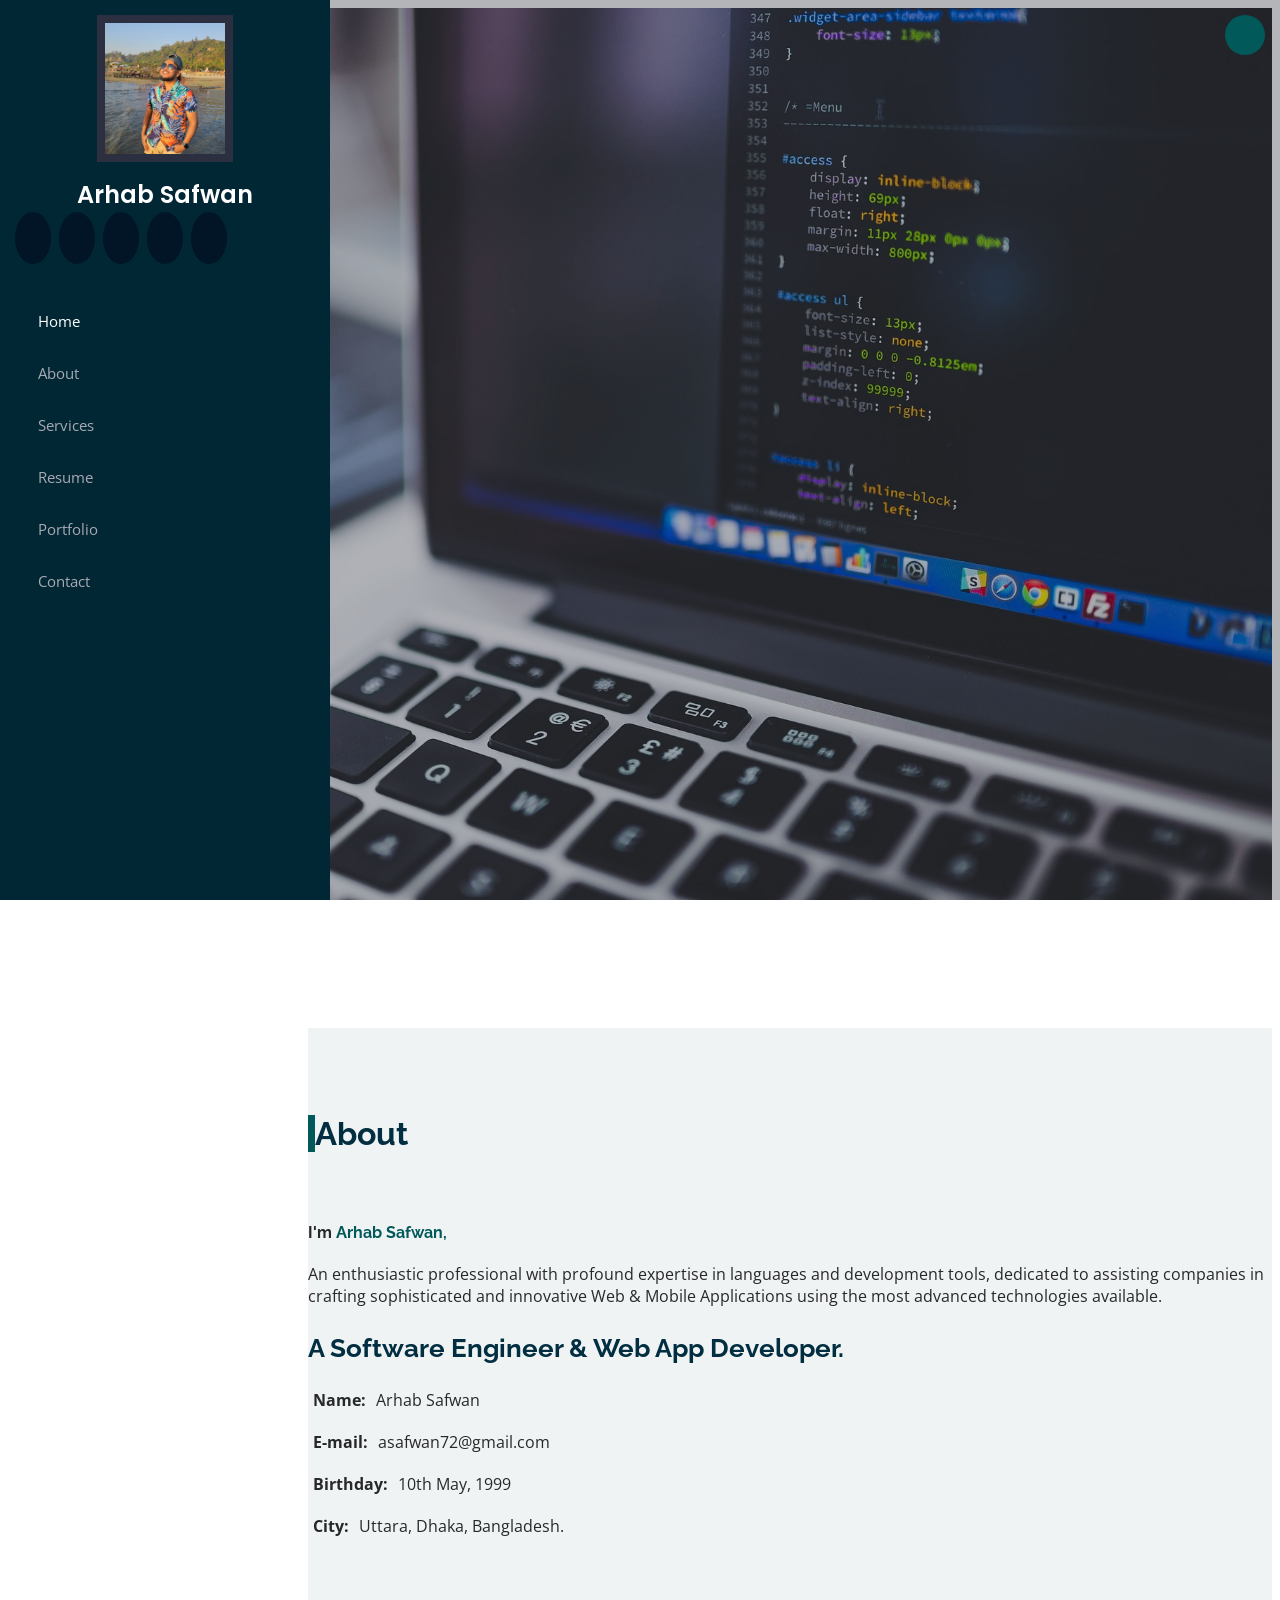
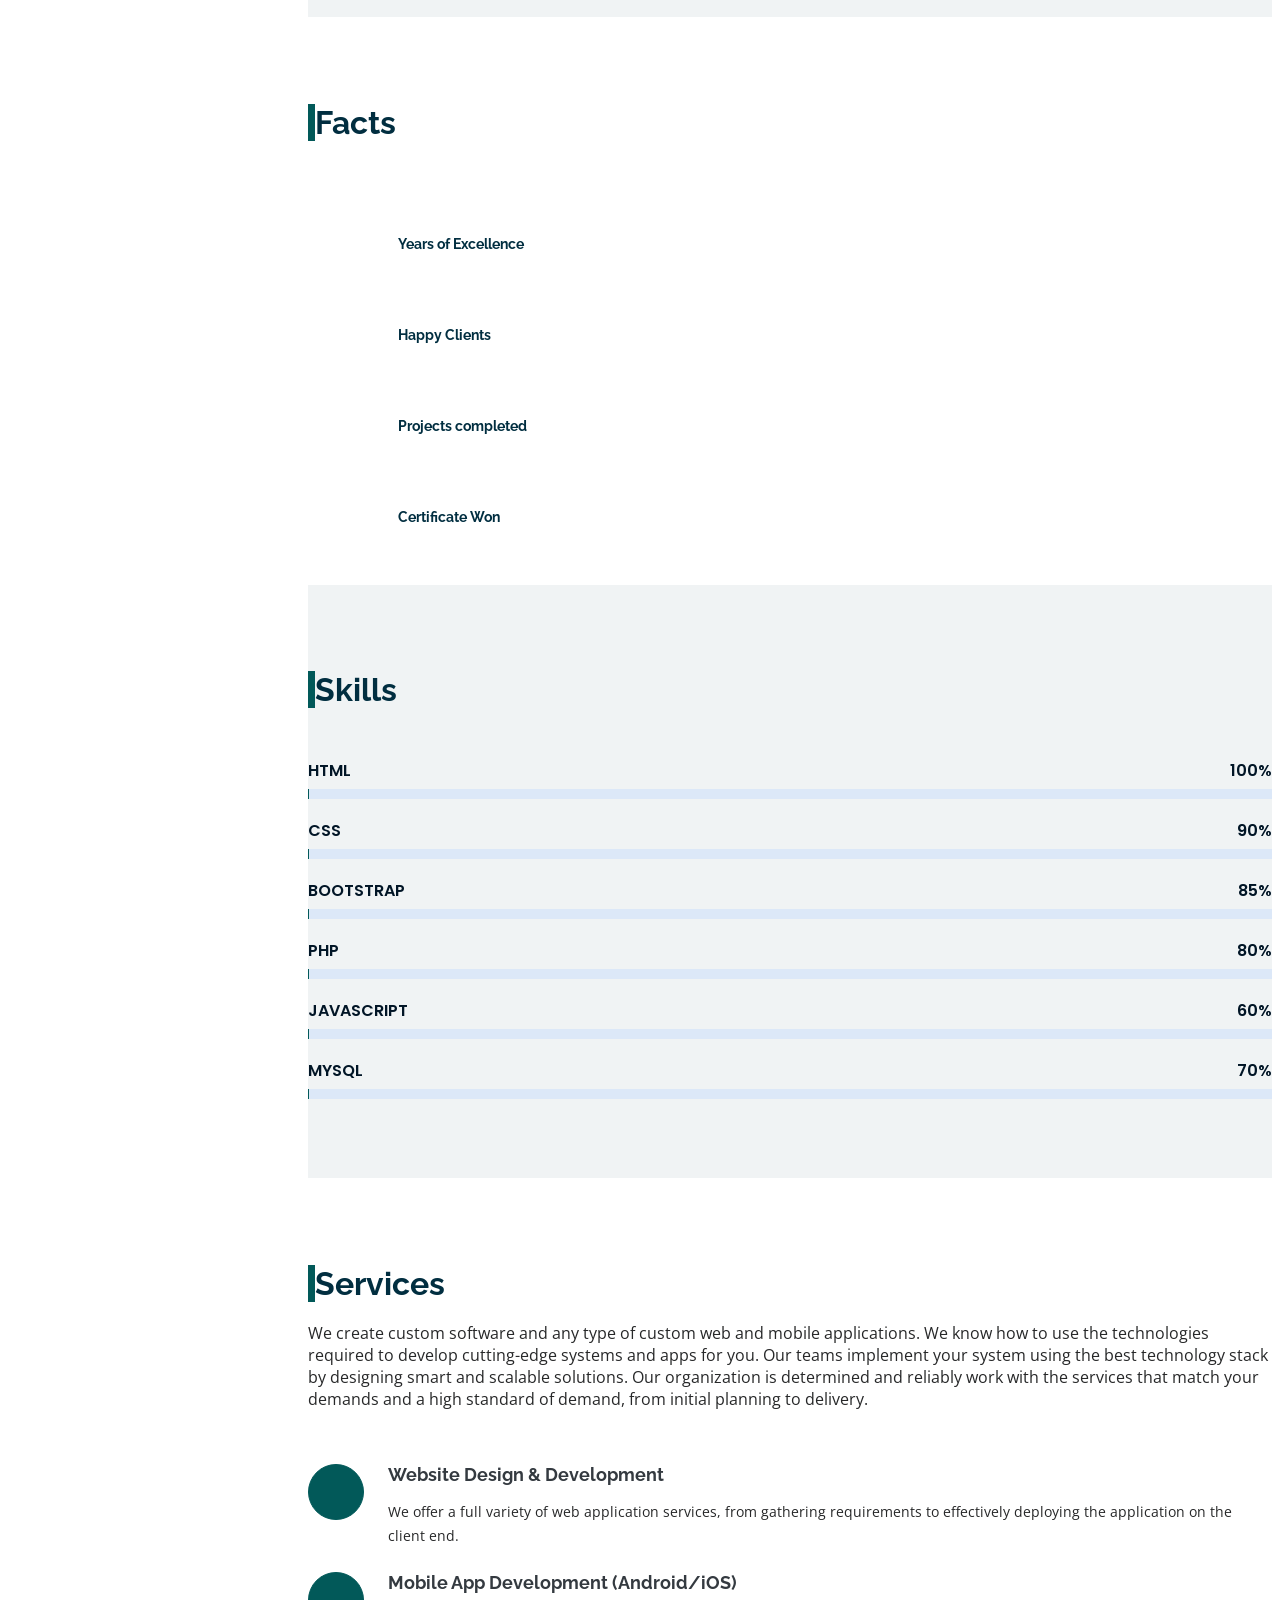
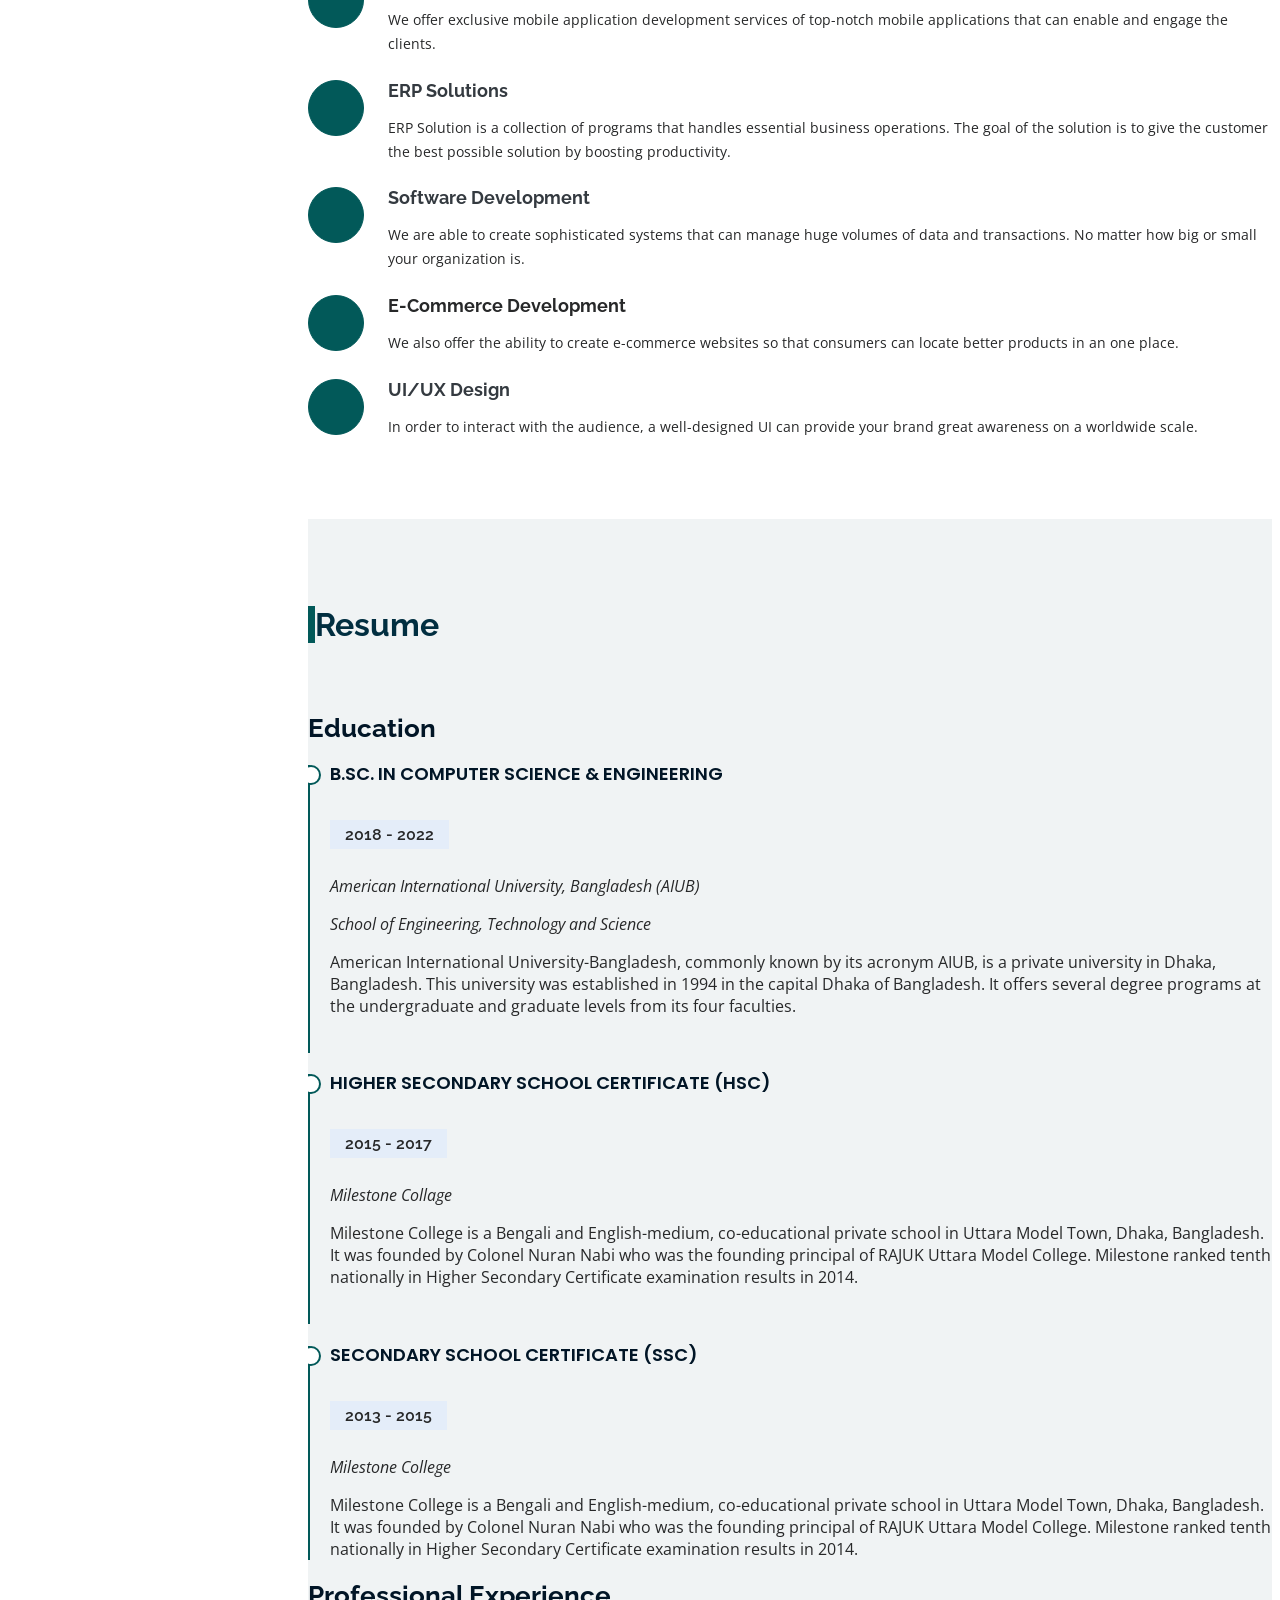
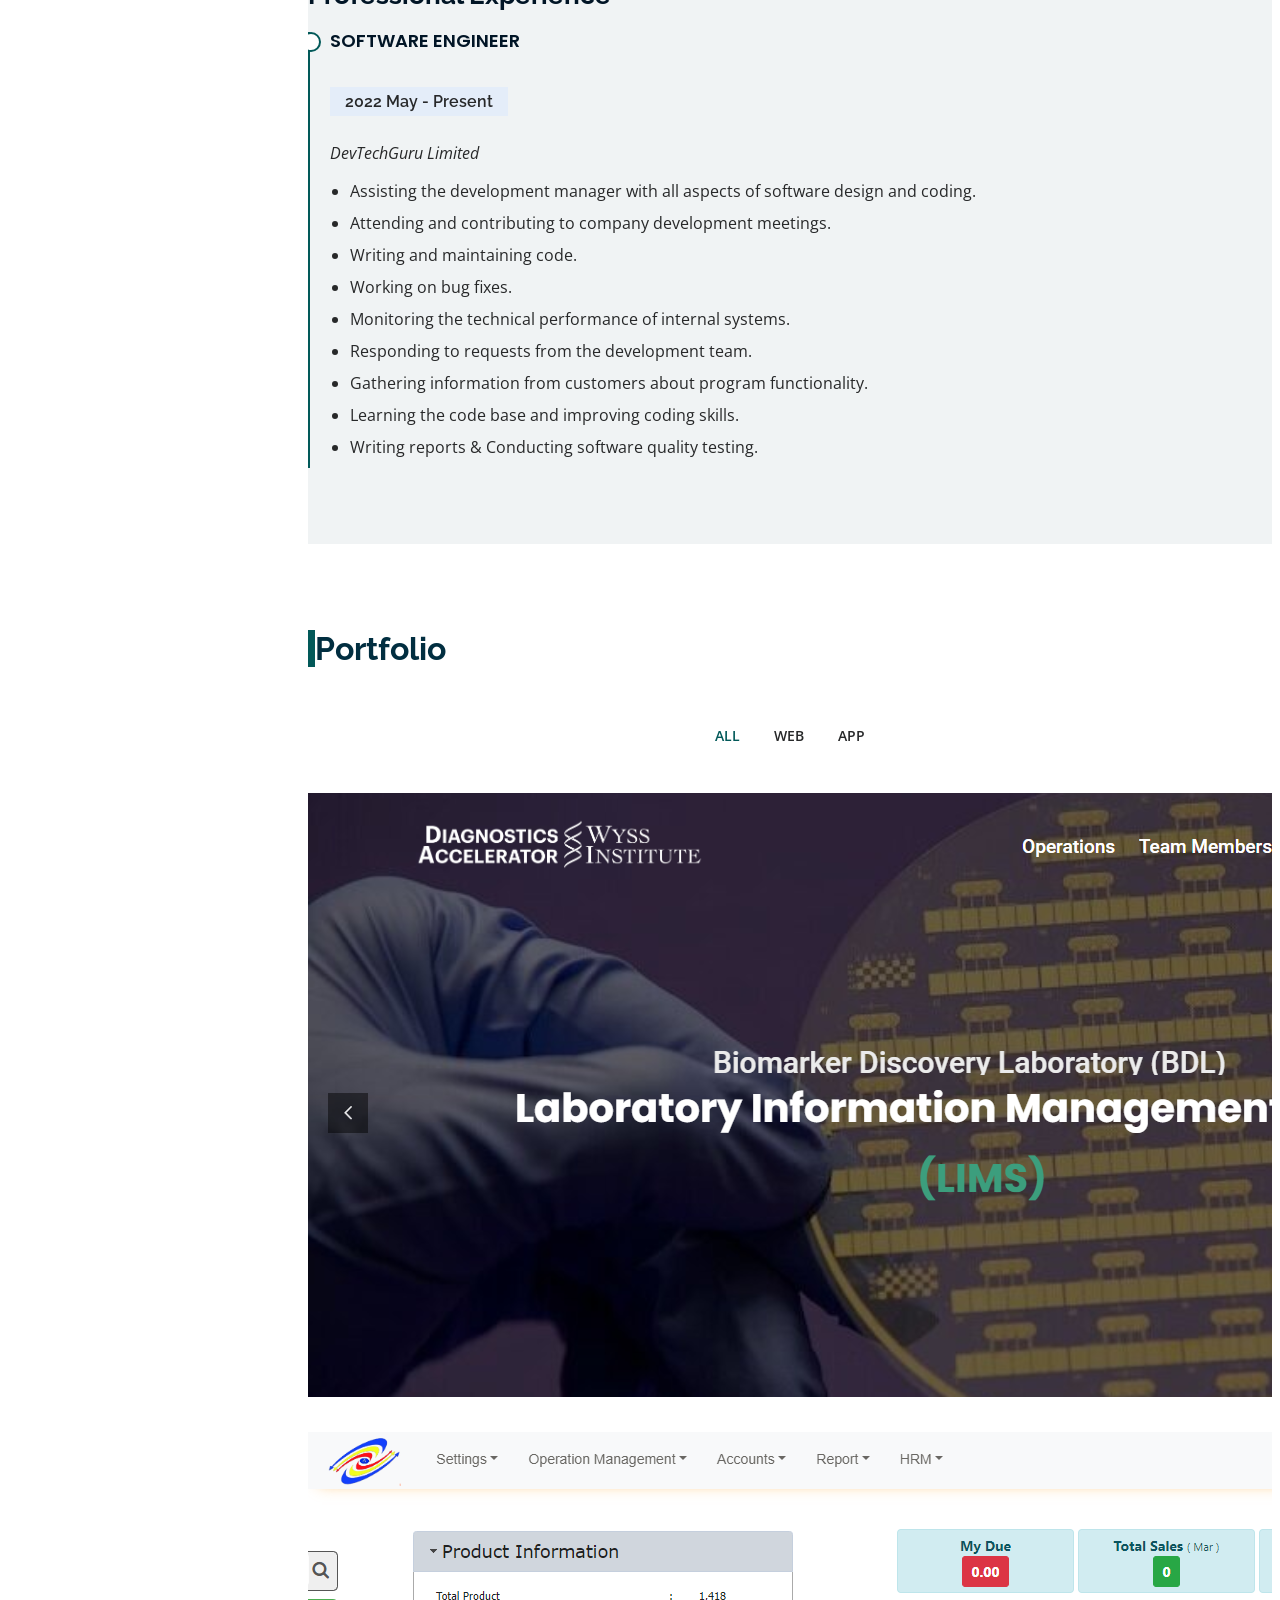
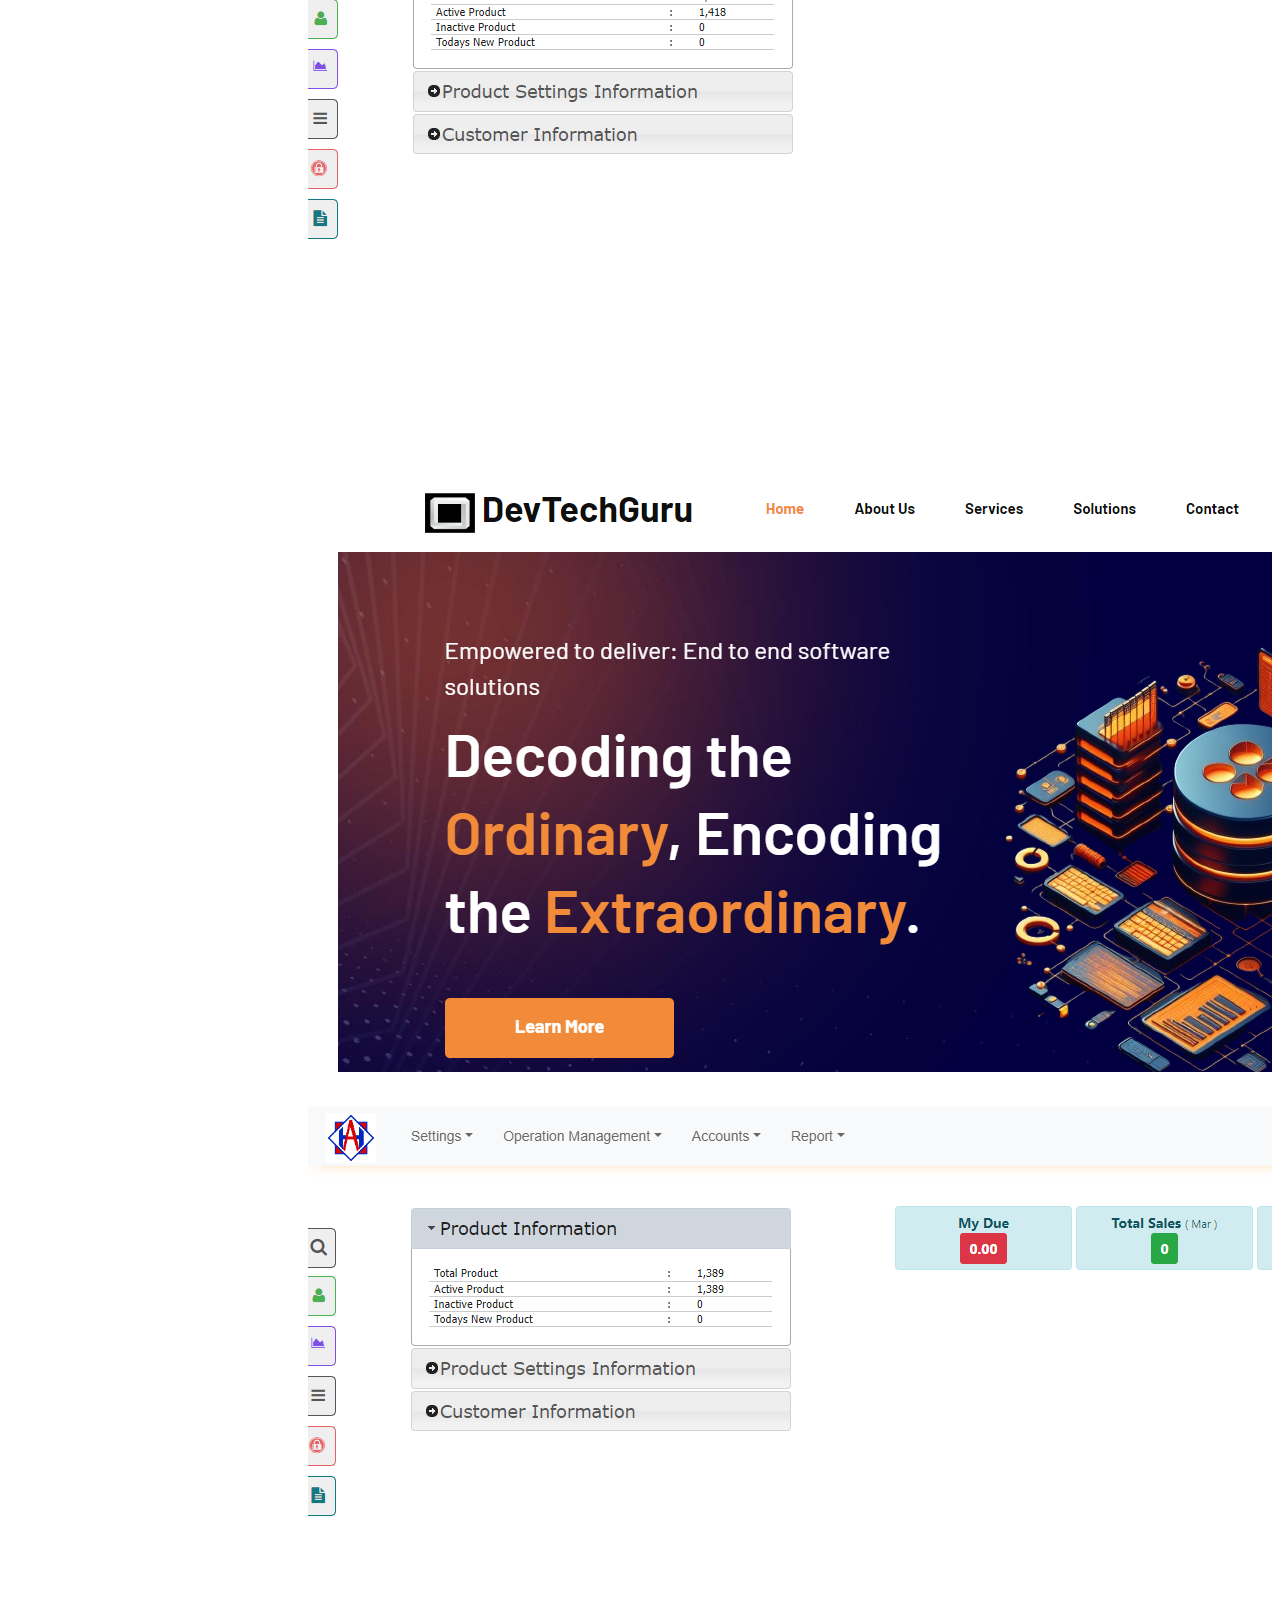
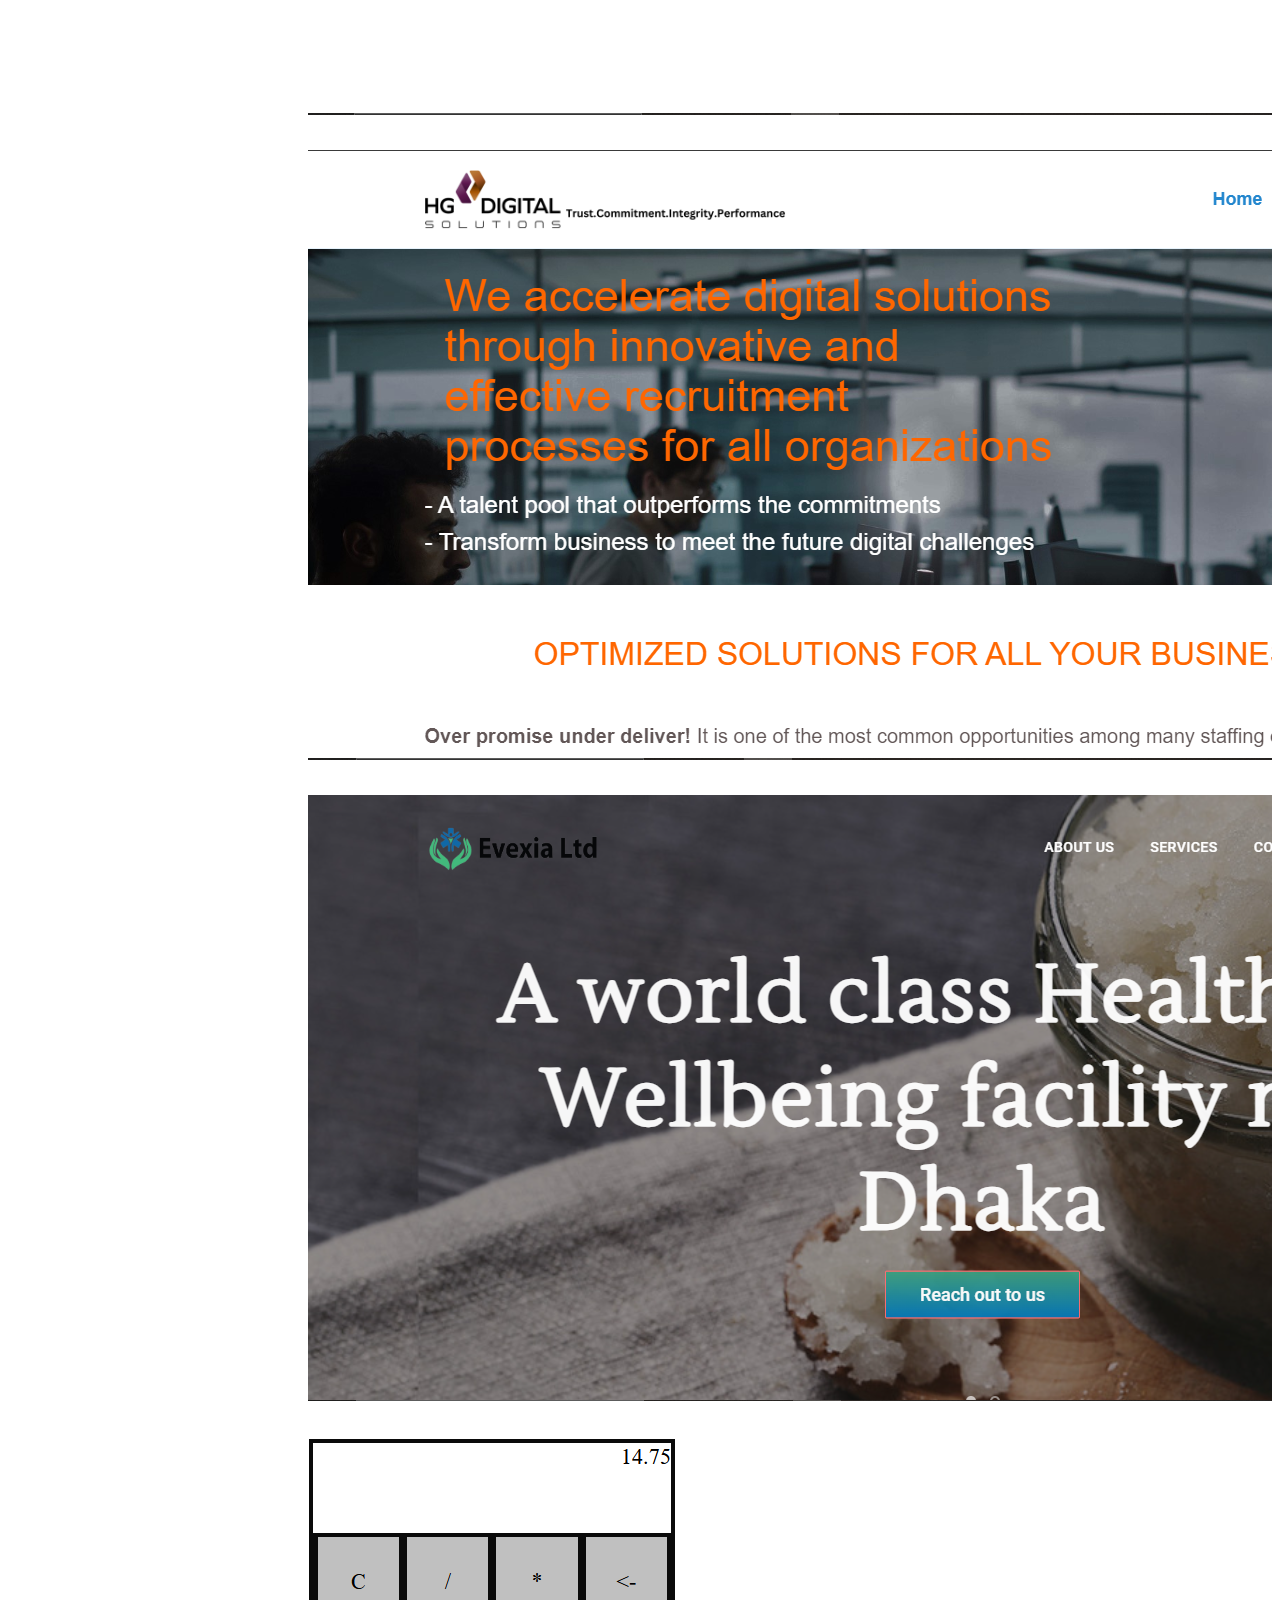
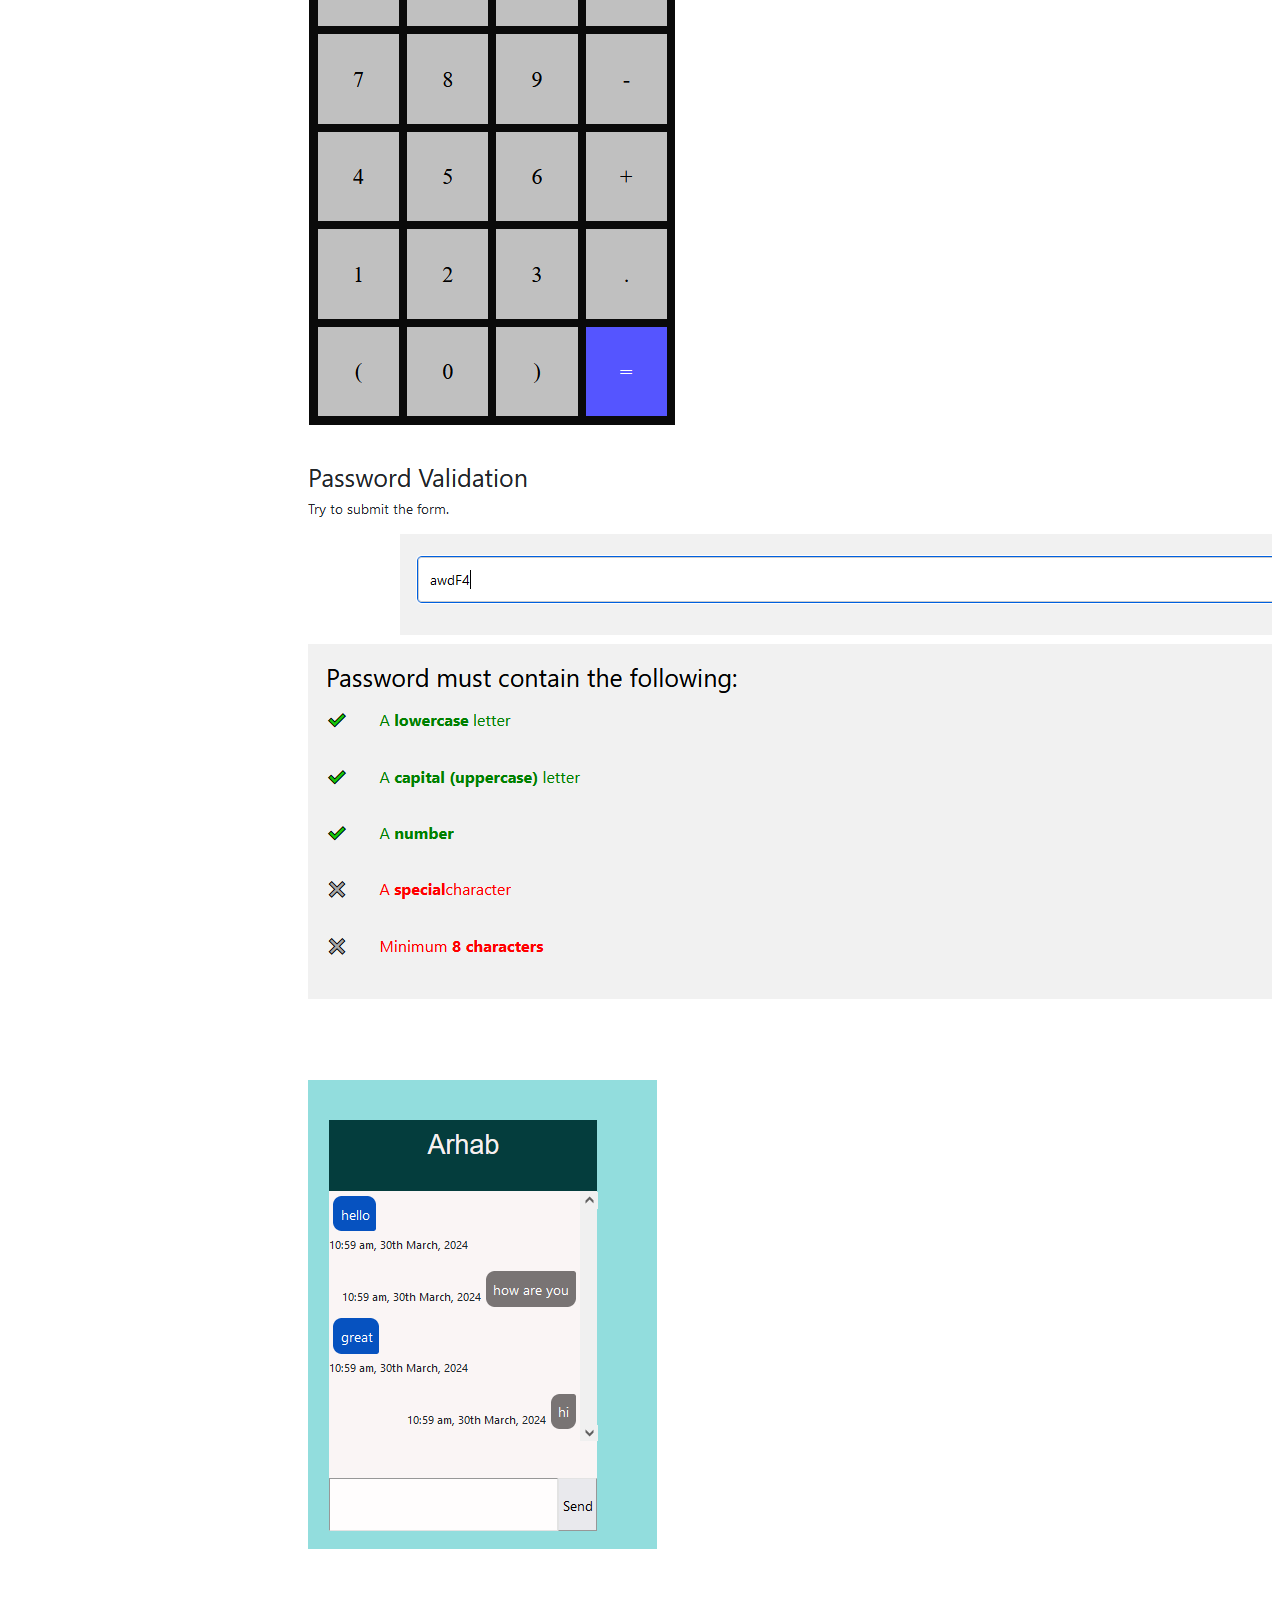
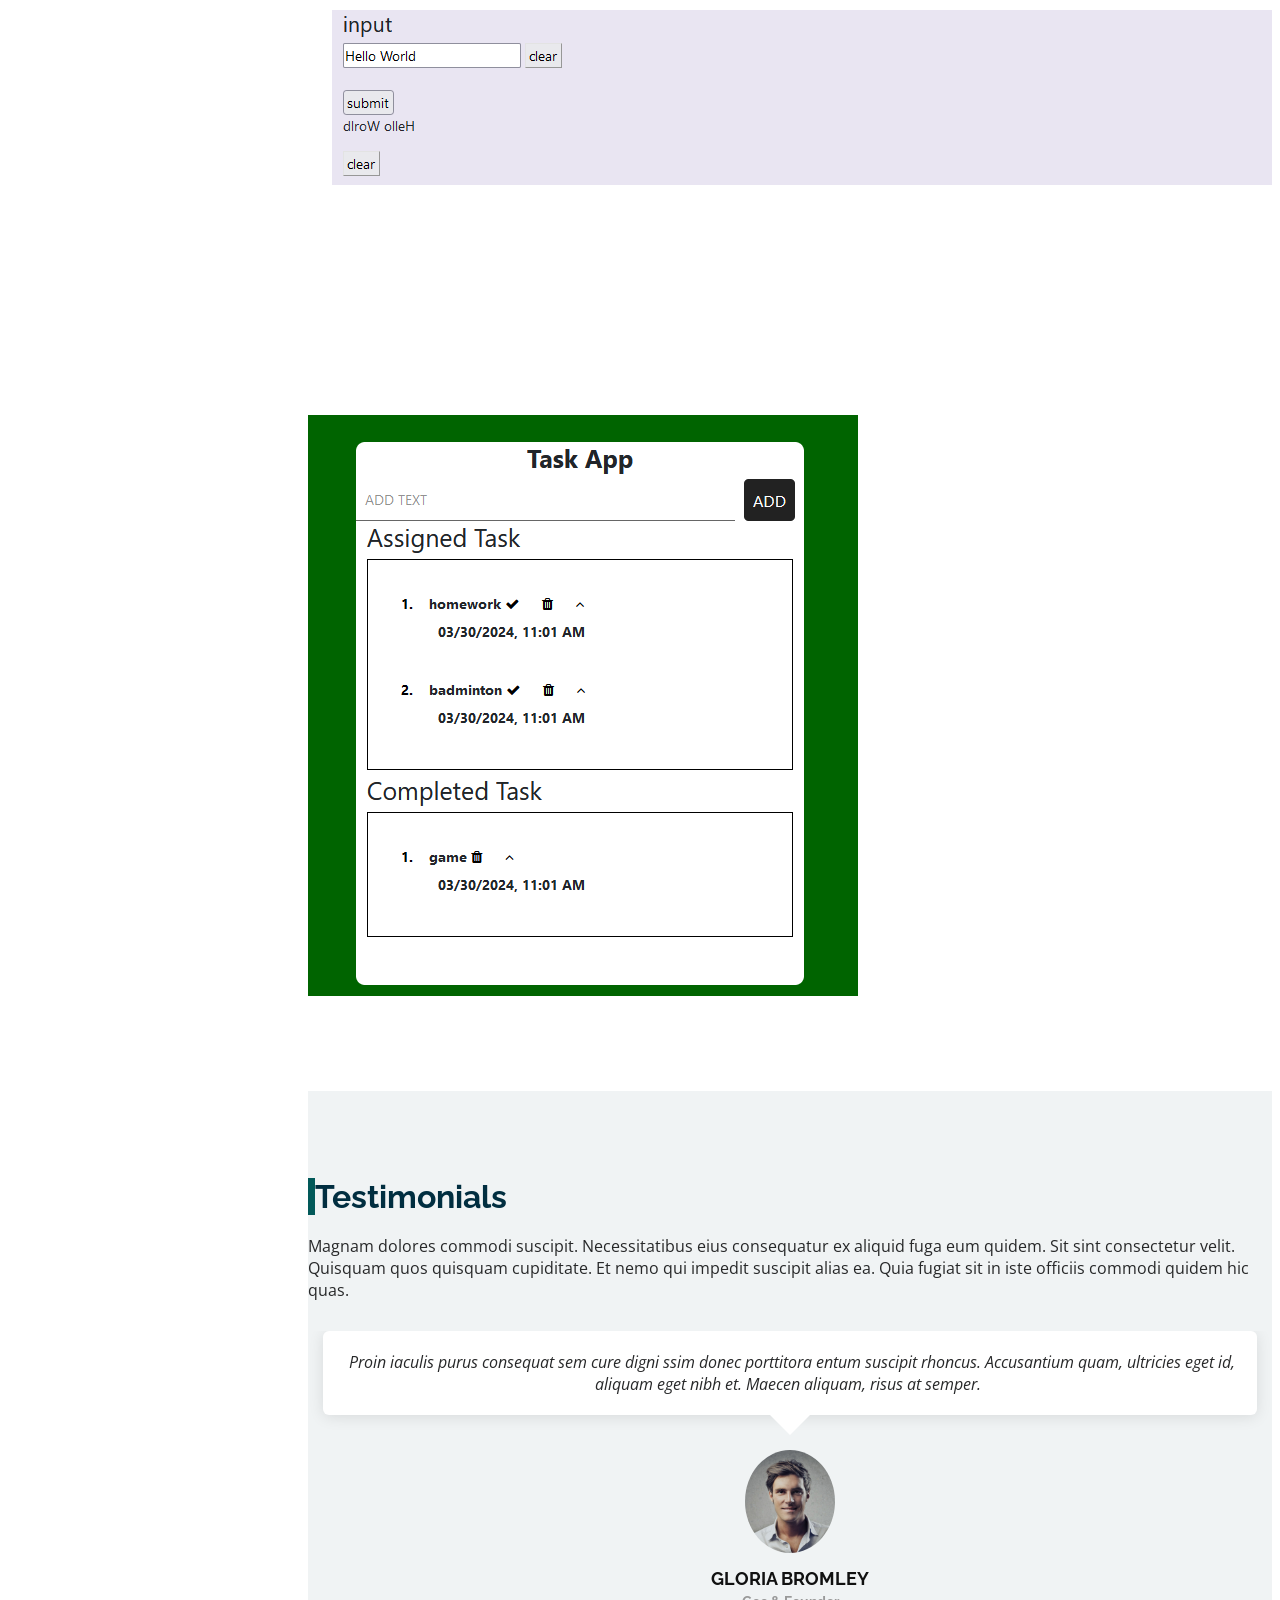
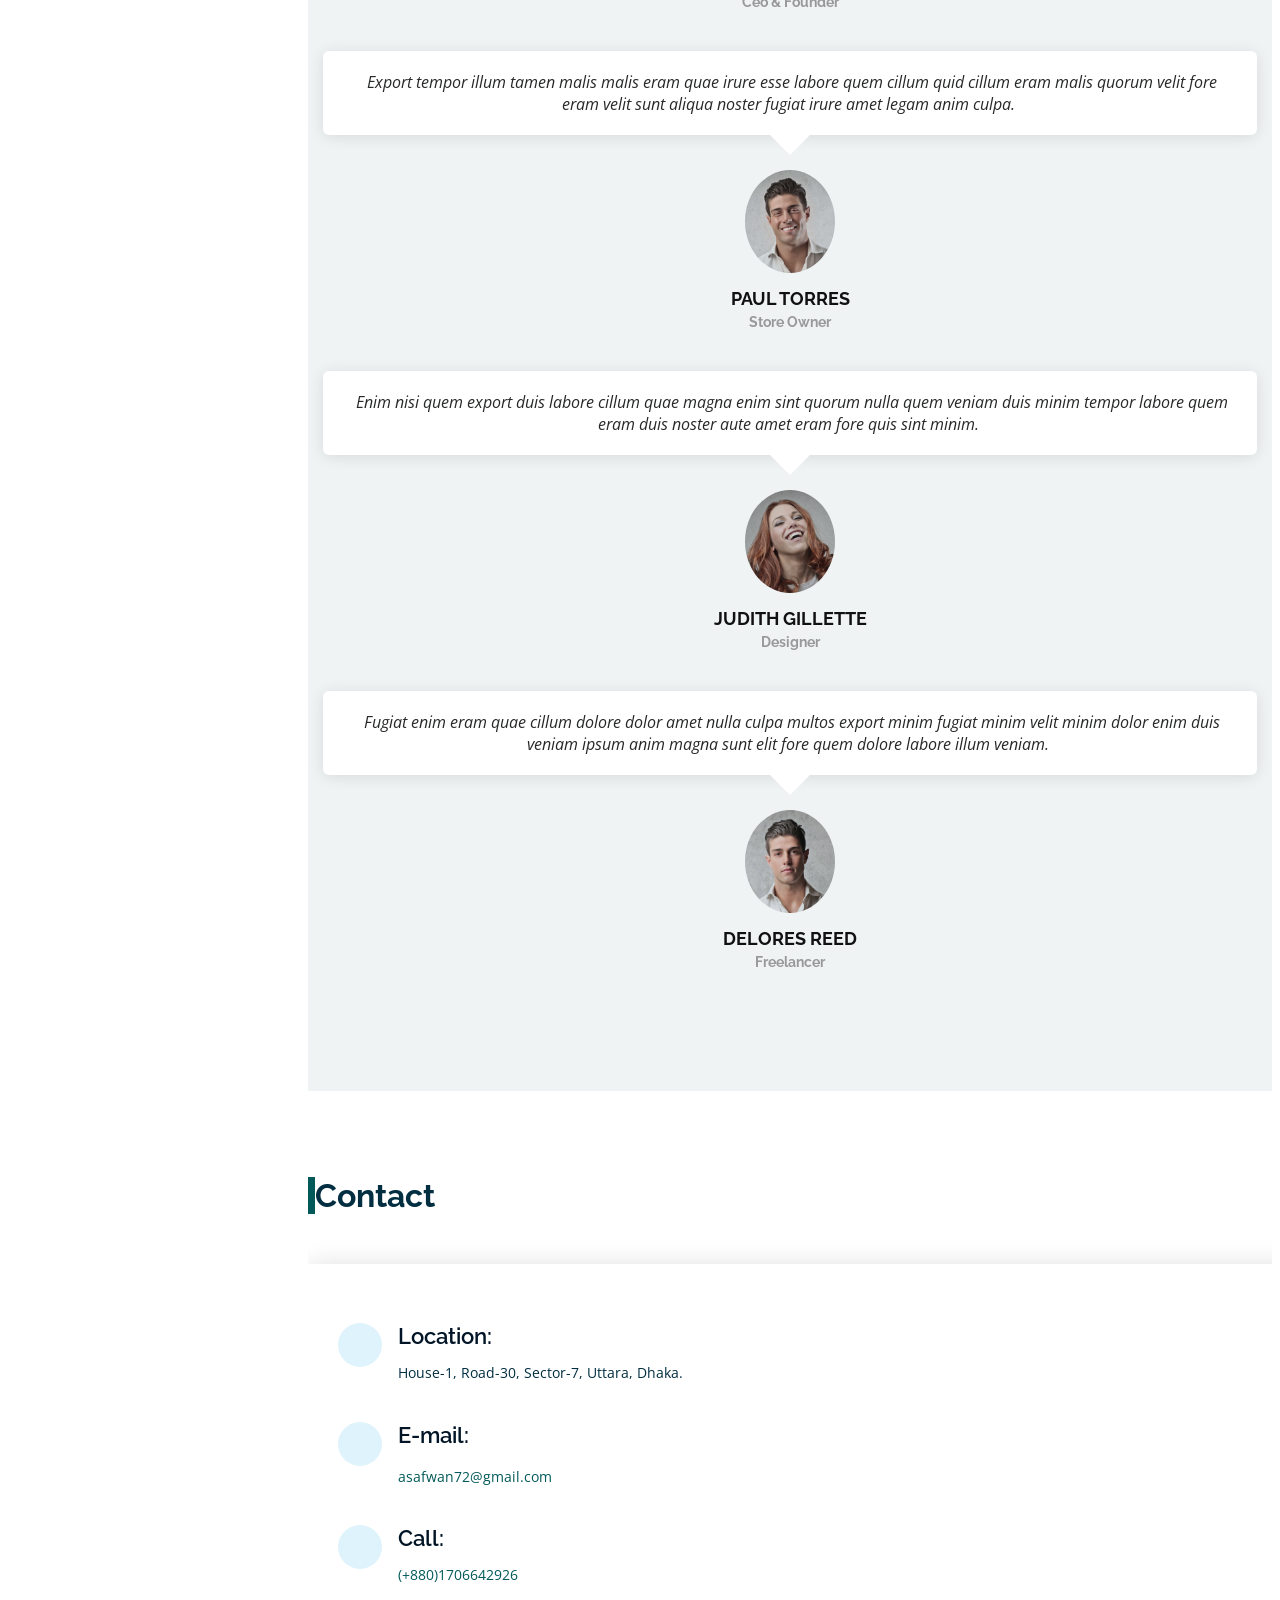
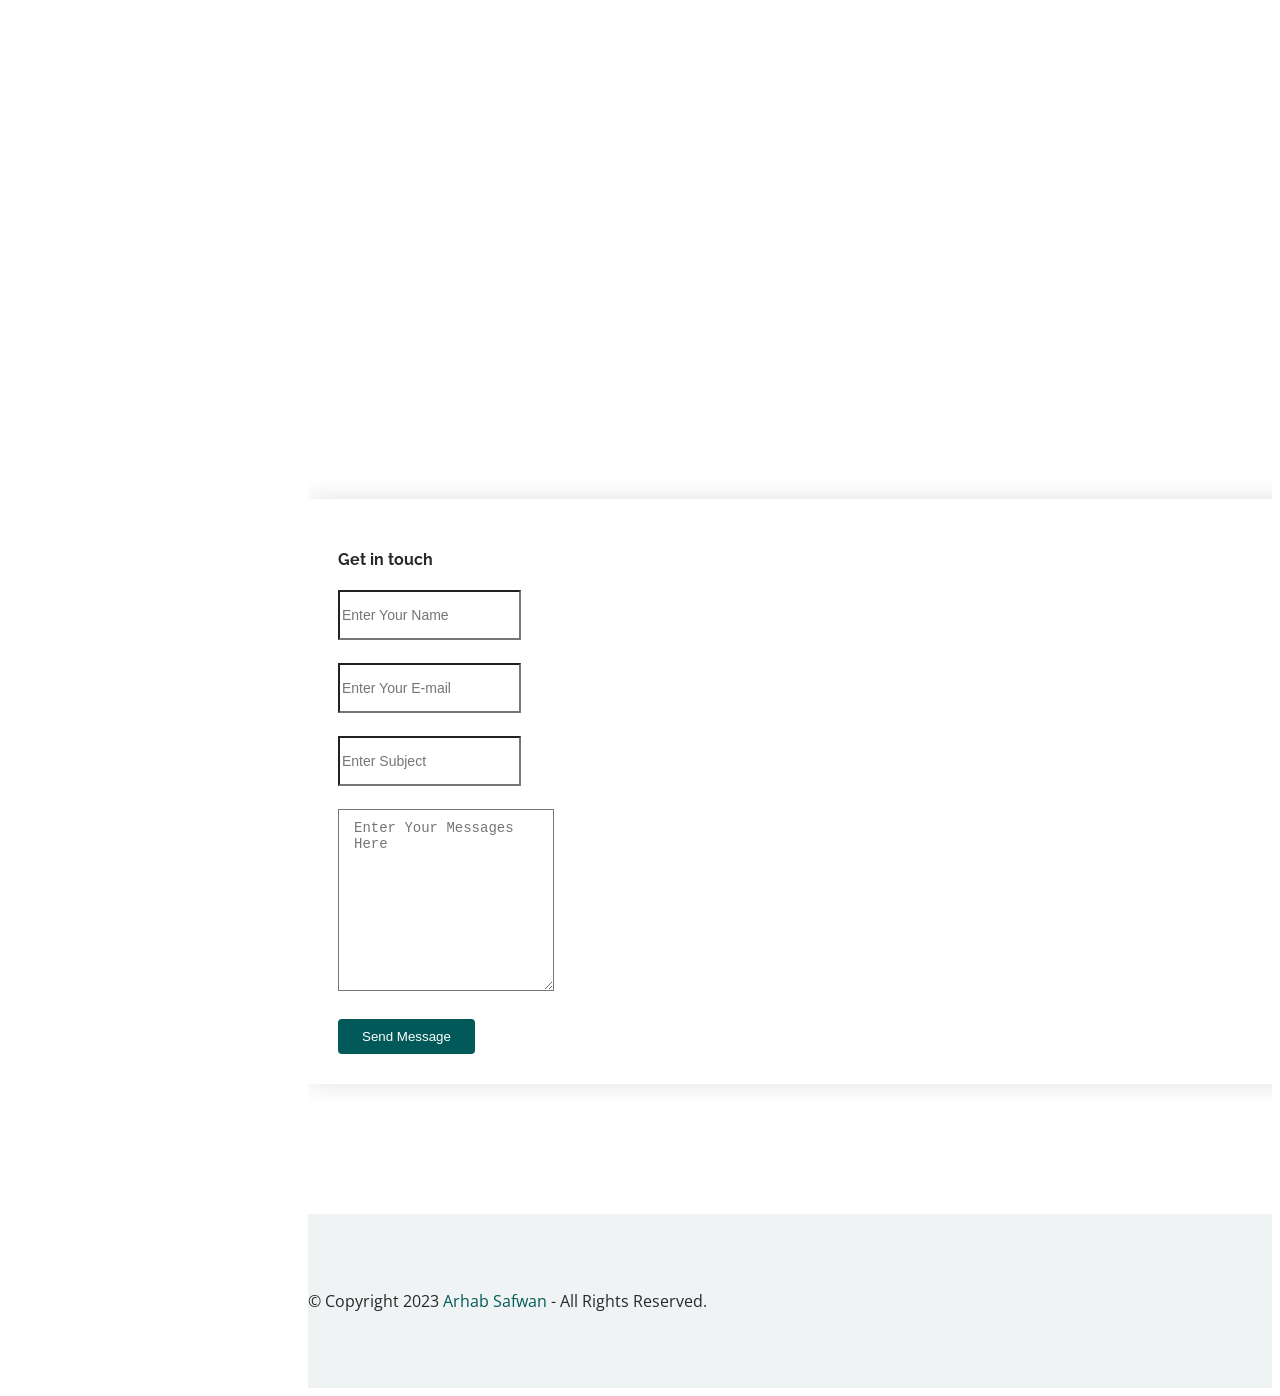
==== index.html @ 8a40d415 "first commit" ====
<!DOCTYPE html>
<html lang="en">

<head>
  <meta charset="utf-8">
  <meta content="width=device-width, initial-scale=1.0" name="viewport">

  <title>Arhab Safwan</title>
  <meta content="" name="description">
  <meta content="" name="keywords">

  <!-- Favicons -->
  <link href="assets/img/favicon.png" rel="icon">
  <link href="assets/img/favicon_org.png" rel="favicon_org">

  <!-- Google Fonts -->
  <link href="https://fonts.googleapis.com/css?family=Open+Sans:300,300i,400,400i,600,600i,700,700i|Raleway:300,300i,400,400i,500,500i,600,600i,700,700i|Poppins:300,300i,400,400i,500,500i,600,600i,700,700i" rel="stylesheet">

  <!-- Vendor CSS Files -->
  <link href="assets/vendor/aos/aos.css" rel="stylesheet">
  <link href="assets/vendor/bootstrap/css/bootstrap.min.css" rel="stylesheet">
  <link href="assets/vendor/bootstrap-icons/bootstrap-icons.css" rel="stylesheet">
  <link href="assets/vendor/boxicons/css/boxicons.min.css" rel="stylesheet">
  <link href="assets/vendor/glightbox/css/glightbox.min.css" rel="stylesheet">
  <link href="assets/vendor/swiper/swiper-bundle.min.css" rel="stylesheet">
  <link href="assets/vendor/fontawesome/all.css" rel="stylesheet">
  <link href="assets/css/style.css" rel="stylesheet">
</head>

<body>
<!--Pre Loader Start-->

<!--  <figure>-->
<!--    <div></div><div></div>-->
<!--    <div></div><div></div>-->
<!--    <div></div><div></div>-->
<!--    <div></div><div></div>-->
<!--  </figure>-->

<!--Pre Loader End-->

<!-- ======= Mobile nav toggle button ======= -->
  <i class="bi bi-list mobile-nav-toggle d-xl-none"></i>

  <!-- ======= Header ======= -->
  <header id="header">
    <div class="d-flex flex-column">

      <div class="profile">
        <img src="assets/img/profile-img.jpg" alt="" class="img-fluid rounded-circle">
        <h1 class="text-light"><a href="index.html">Arhab Safwan</a></h1>
        <div class="social-links mt-3 text-center">
          <a href="https://www.facebook.com/mrm.shakil" class="facebook" target="_blank"><i class="bx bxl-facebook"></i></a>
          <a href="https://twitter.com/rezwanzzz" class="twitter" target="_blank"><i class="bx bxl-twitter"></i></a>
          <a href="https://www.instagram.com/rezwanzz/" class="instagram" target="_blank"><i class="bx bxl-instagram"></i></a>
          <a href="https://bd.linkedin.com/in/md-rejwan-mahmud" class="linkedin" target="_blank"><i class="bx bxl-linkedin"></i></a>
          <a href="https://github.com/rezwanz" class="github" target="_blank"><i class="bx bxl-github"></i></a>
        </div>
      </div>

      <nav id="navbar" class="nav-menu navbar">
        <ul>
          <li><a href="#hero" class="nav-link scrollto active"><i class="bx bx-home"></i> <span>Home</span></a></li>
          <li><a href="#about" class="nav-link scrollto"><i class="bx bx-user"></i> <span>About</span></a></li>
          <li><a href="#services" class="nav-link scrollto"><i class="bx bx-server"></i> <span>Services</span></a></li>
          <li><a href="#resume" class="nav-link scrollto"><i class="bx bx-file-blank"></i> <span>Resume</span></a></li>
          <li><a href="#portfolio" class="nav-link scrollto"><i class="bx bx-book-content"></i> <span>Portfolio</span></a></li>
          <li><a href="#contact" class="nav-link scrollto"><i class="bx bx-envelope"></i> <span>Contact</span></a></li>
        </ul>
      </nav><!-- .nav-menu -->
    </div>
  </header><!-- End Header -->

  <!-- ======= Hero Section ======= -->
  <section id="hero" class="d-flex flex-column justify-content-center align-items-center">
    <div class="hero-container" data-aos="fade-in">
      <h1 class="text-center">Hello there..Welcome!</h1>
      <p><span class="typed" data-typed-items="I'm Arhab Safwan, I'm a Software Engineer"></span></p>
    </div>
  </section><!-- End Hero -->

  <main id="main">

    <!-- ======= About Section ======= -->
    <section id="about" class="about section-bg">
      <div class="container">

        <div class="section-title">
          <h2 class="left-border ps-3">About</h2>
        </div>
        <div class="row">
          <div class="col-lg-6" data-aos="fade-right">
            <h4 class="fw-600 mb-3">I'm <span style="color: #025959; font-weight: bold">Arhab Safwan,</span></h4>
            <p>
              An enthusiastic professional with profound expertise in languages and development tools, dedicated to assisting companies in crafting sophisticated and innovative Web & Mobile Applications using the most advanced technologies available.</p>
          </div>
          <div class="col-lg-6 pt-4 pt-lg-0 content" data-aos="fade-left">
            <h3 class="mb-3">A Software Engineer &amp; Web App Developer.</h3>
            <div class="row">
              <div class="col-lg-12">
                <ul>
                  <li><i class="bi bi-chevron-right"></i> <strong>Name:</strong> <span>Arhab Safwan</span></li>
                  <li><i class="bi bi-chevron-right"></i> <strong>E-mail:</strong> <span>asafwan72@gmail.com</span></li>
                  <li><i class="bi bi-chevron-right"></i> <strong>Birthday:</strong> <span>10th May, 1999</span></li>
                  <li><i class="bi bi-chevron-right"></i> <strong>City:</strong> <span>Uttara, Dhaka, Bangladesh.</span></li>
                </ul>
              </div>
            </div>
          </div>
        </div>
      </div>
    </section><!-- End About Section -->

    <!-- ======= Facts Section ======= -->
    <section id="facts" class="facts">
      <div class="container">
        <div class="section-title">
          <h2 class="left-border ps-3">Facts</h2>
        </div>
        <div class="row no-gutters">
          <div class="col-lg-3 col-md-6 d-md-flex align-items-md-stretch" data-aos="fade-up" data-aos-delay="100">
            <div class="count-box">
              <i class="bi bi-calendar-check"></i>
              <span data-purecounter-start="0" data-purecounter-end="3" data-purecounter-duration="1" class="purecounter"></span>
              <p><strong>Years of Excellence</strong></p>
            </div>
          </div>
          <div class="col-lg-3 col-md-6 d-md-flex align-items-md-stretch" data-aos="fade-up">
            <div class="count-box">
              <i class="bi bi-emoji-smile"></i>
              <span data-purecounter-start="0" data-purecounter-end="10" data-purecounter-duration="1" class="purecounter"></span>
              <p><strong>Happy Clients</strong></p>
            </div>
          </div>
          <div class="col-lg-3 col-md-6 d-md-flex align-items-md-stretch" data-aos="fade-up" data-aos-delay="100">
            <div class="count-box">
              <i class="bi bi-journal-richtext"></i>
              <span data-purecounter-start="0" data-purecounter-end="10" data-purecounter-duration="1" class="purecounter"></span>
              <p><strong>Projects completed</strong></p>
            </div>
          </div>
          <div class="col-lg-3 col-md-6 d-md-flex align-items-md-stretch" data-aos="fade-up" data-aos-delay="300">
            <div class="count-box">
              <i class="bi bi-award"></i>
              <span data-purecounter-start="0" data-purecounter-end="1" data-purecounter-duration="1" class="purecounter"></span>
              <p><strong>Certificate Won</strong></p>
            </div>
          </div>
        </div>
      </div>
    </section><!-- End Facts Section -->

    <!-- ======= Skills Section ======= -->
    <section id="skills" class="skills section-bg">
      <div class="container">

        <div class="section-title">
          <h2 class="left-border ps-3">Skills</h2>
        </div>
        <div class="row skills-content">
          <div class="col-lg-6" data-aos="fade-up">
            <div class="progress">

              <span class="skill">HTML <i class="val">100%</i></span>
              <div class="progress-bar-wrap">
                <div class="progress-bar" role="progressbar" aria-valuenow="100" aria-valuemin="0" aria-valuemax="100"></div>
              </div>
            </div>

            <div class="progress">
              <span class="skill">CSS <i class="val">90%</i></span>
              <div class="progress-bar-wrap">
                <div class="progress-bar" role="progressbar" aria-valuenow="90" aria-valuemin="0" aria-valuemax="100"></div>
              </div>
            </div>

            <div class="progress">
              <span class="skill">Bootstrap<i class="val">85%</i></span>
              <div class="progress-bar-wrap">
                <div class="progress-bar" role="progressbar" aria-valuenow="85" aria-valuemin="0" aria-valuemax="100"></div>
              </div>
            </div>
          </div>

          <div class="col-lg-6" data-aos="fade-up" data-aos-delay="100">

            <div class="progress">
              <span class="skill">PHP<i class="val">80%</i></span>
              <div class="progress-bar-wrap">
                <div class="progress-bar" role="progressbar" aria-valuenow="80" aria-valuemin="0" aria-valuemax="100"></div>
              </div>
            </div>

            <div class="progress">
              <span class="skill">JavaScript<i class="val">60%</i></span>
              <div class="progress-bar-wrap">
                <div class="progress-bar" role="progressbar" aria-valuenow="60" aria-valuemin="0" aria-valuemax="100"></div>
              </div>
            </div>

            <div class="progress">
              <span class="skill">MySQL<i class="val">70%</i></span>
              <div class="progress-bar-wrap">
                <div class="progress-bar" role="progressbar" aria-valuenow="70" aria-valuemin="0" aria-valuemax="100"></div>
              </div>
            </div>
          </div>
        </div>
      </div>
    </section><!-- End Skills Section -->

    <!-- ======= Services Section ======= -->
    <section id="services" class="services">
      <div class="container">

        <div class="section-title">
          <h2 class="left-border ps-3">Services</h2>
          <p>We create custom software and any type of custom web and mobile applications. We know how to use the technologies required to develop cutting-edge systems and apps for you. Our teams implement your system using the best technology stack by designing smart and scalable solutions. Our organization is determined and reliably work with the services that match your demands and a high standard of demand, from initial planning to delivery.</p>
        </div>

        <div class="row">
          <div class="col-lg-4 col-md-6 icon-box" data-aos="fade-up">
            <div class="icon"><i class="bi bi-code-slash"></i></div>
            <h4 class="title"><a href="">Website Design & Development</a></h4>
            <p class="description">We offer a full variety of web application services, from gathering requirements to effectively deploying the application on the client end.</p>
          </div>
          <div class="col-lg-4 col-md-6 icon-box" data-aos="fade-up" data-aos-delay="100">
            <div class="icon"><i class="bi bi-phone"></i></div>
            <h4 class="title"><a href="">Mobile App Development (Android/iOS)</a></h4>
            <p class="description">We offer exclusive mobile application development services of top-notch mobile applications that can enable and engage the clients.</p>
          </div>
          <div class="col-lg-4 col-md-6 icon-box" data-aos="fade-up" data-aos-delay="200">
            <div class="icon"><i class="bi bi-building"></i></div>
            <h4 class="title"><a href="">ERP Solutions</a></h4>
            <p class="description">ERP Solution is a collection of programs that handles essential business operations. The goal of the solution is to give the customer the best possible solution by boosting productivity.</p>
          </div>
          <div class="col-lg-4 col-md-6 icon-box" data-aos="fade-up" data-aos-delay="300">
            <div class="icon"><i class="bi bi-terminal"></i></div>
            <h4 class="title"><a href="">Software Development</a></h4>
            <p class="description">We are able to create sophisticated systems that can manage huge volumes of data and transactions. No matter how big or small your organization is.</p>
          </div>
          <div class="col-lg-4 col-md-6 icon-box" data-aos="fade-up" data-aos-delay="400">
            <div class="icon"><i class="bi bi-cart-check"></i></div>
            <h4 class="title"><a href=""></a>E-Commerce Development</h4>
            <p class="description">We also offer the ability to create e-commerce websites so that consumers can locate better products in an one place.</p>
          </div>
          <div class="col-lg-4 col-md-6 icon-box" data-aos="fade-up" data-aos-delay="500">
            <div class="icon"><i class="bi bi-palette"></i></div>
            <h4 class="title"><a href="">UI/UX Design</a></h4>
            <p class="description">In order to interact with the audience, a well-designed UI can provide your brand great awareness on a worldwide scale.</p>
          </div>
        </div>

      </div>
    </section><!-- End Services Section -->

    <!-- ======= Resume Section ======= -->
    <section id="resume" class="resume section-bg">
      <div class="container">
        <div class="section-title">
          <h2 class="left-border ps-3">Resume</h2>
        </div>
        <div class="row">
          <div class="col-lg-6" data-aos="fade-up">
            <h3 class="resume-title">Education</h3>
            <div class="resume-item">
              <h4>B.Sc. in Computer Science & Engineering</h4>
              <h5>2018 - 2022</h5>
              <p class="fw-bold"><em>American International University, Bangladesh (AIUB)</em></p>
              <p class="fw-bold"><em>School of Engineering, Technology and Science</em></p>
              <p>American International University-Bangladesh, commonly known by its acronym AIUB, is a private university in Dhaka, Bangladesh. This university was established in 1994 in the capital Dhaka of Bangladesh. It offers several degree programs at the undergraduate and graduate levels from its four faculties.</p>
            </div>
            <div class="resume-item">
              <h4>Higher Secondary School Certificate (HSC)</h4>
              <h5>2015 - 2017</h5>
              <p class="fw-bold"><em>Milestone Collage</em></p>
              <p>Milestone College is a Bengali and English-medium, co-educational private school in Uttara Model Town, Dhaka, Bangladesh. It was founded by Colonel Nuran Nabi who was the founding principal of RAJUK Uttara Model College. Milestone ranked tenth nationally in Higher Secondary Certificate examination results in 2014.</p>
            </div>
            <div class="resume-item">
              <h4>Secondary School Certificate (SSC)</h4>
              <h5>2013 - 2015</h5>
              <p class="fw-bold"><em>Milestone College</em></p>
              <p>Milestone College is a Bengali and English-medium, co-educational private school in Uttara Model Town, Dhaka, Bangladesh. It was founded by Colonel Nuran Nabi who was the founding principal of RAJUK Uttara Model College. Milestone ranked tenth nationally in Higher Secondary Certificate examination results in 2014.</p>
            </div>
          </div>

          <div class="col-lg-6" data-aos="fade-up" data-aos-delay="100">
            <h3 class="resume-title">Professional Experience</h3>
            <div class="resume-item">
              <h4>Software Engineer</h4>
              <h5>2022 May - Present</h5>
              <p class="fw-bold"><em>DevTechGuru Limited</em></p>
              <ul>
                <li>Assisting the development manager with all aspects of software design and coding.</li>
                <li>Attending and contributing to company development meetings.</li>
                <li>Writing and maintaining code.</li>
                <li>Working on bug fixes.</li>
                <li>Monitoring the technical performance of internal systems.</li>
                <li>Responding to requests from the development team.</li>
                <li>Gathering information from customers about program functionality.</li>
                <li>Learning the code base and improving coding skills.</li>
                <li>Writing reports & Conducting software quality testing.</li>
              </ul>
            </div>
           
          </div>
        </div>
      </div>
    </section><!-- End Resume Section -->

    <!-- ======= Portfolio Section ======= -->
    <section id="portfolio" class="portfolio">
      <div class="container">

        <div class="section-title">
          <h2 class="left-border ps-3">Portfolio</h2>
        </div>
        <div class="row" data-aos="fade-up">
          <div class="col-lg-12 d-flex justify-content-center">
            <ul id="portfolio-flters">
              <li data-filter="*" class="filter-active">All</li>
              <li data-filter=".filter-web">Web</li>
              <li data-filter=".filter-app">App</li>
              <!-- <li data-filter=".filter-card">UI/UX</li> -->
            </ul>
          </div>
        </div>

        <div class="row portfolio-container" data-aos="fade-up" data-aos-delay="100">

          <div class="col-lg-4 col-md-6 portfolio-item filter-web">
            <div class="portfolio-wrap">
              <img src="assets/img/portfolio/portfolio-1.PNG" class="img-fluid" alt="">
              <div class="portfolio-links">
                <a href="assets/img/portfolio/portfolio-1.PNG" data-gallery="portfolioGallery" class="portfolio-lightbox" title="Web 3"><i class="bx bx-plus"></i></a>
                <a href="portfolio-details.html" title="More Details"><i class="bx bx-link"></i></a>
              </div>
            </div>
          </div>

          <div class="col-lg-4 col-md-6 portfolio-item filter-web">
            <div class="portfolio-wrap">
              <img src="assets/img/portfolio/portfolio-2.PNG" class="img-fluid" alt="">
              <div class="portfolio-links">
                <a href="assets/img/portfolio/portfolio-2.PNG" data-gallery="portfolioGallery" class="portfolio-lightbox" title="App 1"><i class="bx bx-plus"></i></a>
                <a href="portfolio-details.html" title="More Details"><i class="bx bx-link"></i></a>
              </div>
            </div>
          </div>

          <div class="col-lg-4 col-md-6 portfolio-item filter-web">
            <div class="portfolio-wrap">
              <img src="assets/img/portfolio/portfolio-3.PNG" class="img-fluid" alt="">
              <div class="portfolio-links">
                <a href="assets/img/portfolio/portfolio-3.PNG" data-gallery="portfolioGallery" class="portfolio-lightbox" title="Web 3"><i class="bx bx-plus"></i></a>
                <a href="portfolio-details.html" title="More Details"><i class="bx bx-link"></i></a>
              </div>
            </div>
          </div>

          <div class="col-lg-4 col-md-6 portfolio-item filter-web">
            <div class="portfolio-wrap">
              <img src="assets/img/portfolio/portfolio-4.PNG" class="img-fluid" alt="">
              <div class="portfolio-links">
                <a href="assets/img/portfolio/portfolio-4.PNG" data-gallery="portfolioGallery" class="portfolio-lightbox" title="App 2"><i class="bx bx-plus"></i></a>
                <a href="portfolio-details.html" title="More Details"><i class="bx bx-link"></i></a>
              </div>
            </div>
          </div>

          <div class="col-lg-4 col-md-6 portfolio-item filter-web">
            <div class="portfolio-wrap">
              <img src="assets/img/portfolio/portfolio-5.PNG" class="img-fluid" alt="">
              <div class="portfolio-links">
                <a href="assets/img/portfolio/portfolio-5.jpg" data-gallery="portfolioGallery" class="portfolio-lightbox" title="Card 2"><i class="bx bx-plus"></i></a>
                <a href="portfolio-details.html" title="More Details"><i class="bx bx-link"></i></a>
              </div>
            </div>
          </div>

          <div class="col-lg-4 col-md-6 portfolio-item filter-web">
            <div class="portfolio-wrap">
              <img src="assets/img/portfolio/portfolio-6.PNG" class="img-fluid" alt="">
              <div class="portfolio-links">
                <a href="assets/img/portfolio/portfolio-6.PNG" data-gallery="portfolioGallery" class="portfolio-lightbox" title="Web 2"><i class="bx bx-plus"></i></a>
                <a href="portfolio-details.html" title="More Details"><i class="bx bx-link"></i></a>
              </div>
            </div>
          </div>

          <div class="col-lg-4 col-md-6 portfolio-item filter-app">
            <div class="portfolio-wrap">
              <img src="assets/img/portfolio/portfolio-7.PNG" class="img-fluid" alt="">
              <div class="portfolio-links">
                <a href="assets/img/portfolio/portfolio-7.PNG" data-gallery="portfolioGallery" class="portfolio-lightbox" title="App 3"><i class="bx bx-plus"></i></a>
                <a href="portfolio-details.html" title="More Details"><i class="bx bx-link"></i></a>
              </div>
            </div>
          </div>

          <div class="col-lg-4 col-md-6 portfolio-item filter-app">
            <div class="portfolio-wrap">
              <img src="assets/img/portfolio/portfolio-8.PNG" class="img-fluid" alt="">
              <div class="portfolio-links">
                <a href="assets/img/portfolio/portfolio-8.PNG" data-gallery="portfolioGallery" class="portfolio-lightbox" title="Card 1"><i class="bx bx-plus"></i></a>
                <a href="portfolio-details.html" title="More Details"><i class="bx bx-link"></i></a>
              </div>
            </div>
          </div>

          <div class="col-lg-4 col-md-6 portfolio-item filter-app">
            <div class="portfolio-wrap">
              <img src="assets/img/portfolio/portfolio-9.PNG" class="img-fluid" alt="">
              <div class="portfolio-links">
                <a href="assets/img/portfolio/portfolio-9.PNG" data-gallery="portfolioGallery" class="portfolio-lightbox" title="Card 3"><i class="bx bx-plus"></i></a>
                <a href="portfolio-details.html" title="More Details"><i class="bx bx-link"></i></a>
              </div>
            </div>
          </div>

          <div class="col-lg-4 col-md-6 portfolio-item filter-app">
            <div class="portfolio-wrap">
              <img src="assets/img/portfolio/portfolio-10.PNG" class="img-fluid" alt="">
              <div class="portfolio-links">
                <a href="assets/img/portfolio/portfolio-10.PNG" data-gallery="portfolioGallery" class="portfolio-lightbox" title="Web 3"><i class="bx bx-plus"></i></a>
                <a href="portfolio-details.html" title="More Details"><i class="bx bx-link"></i></a>
              </div>
            </div>
          </div>
          <div class="col-lg-4 col-md-6 portfolio-item filter-app">
            <div class="portfolio-wrap">
              <img src="assets/img/portfolio/portfolio-11.PNG" class="img-fluid" alt="">
              <div class="portfolio-links">
                <a href="assets/img/portfolio/portfolio-11.PNG" data-gallery="portfolioGallery" class="portfolio-lightbox" title="Web 3"><i class="bx bx-plus"></i></a>
                <a href="portfolio-details.html" title="More Details"><i class="bx bx-link"></i></a>
              </div>
            </div>
          </div>

        </div>

      </div>
    </section><!-- End Portfolio Section -->

    <!-- ======= Testimonials Section ======= -->
    <section id="testimonials" class="testimonials section-bg">
      <div class="container">

        <div class="section-title">
          <h2 class="left-border ps-3">Testimonials</h2>
          <p>Magnam dolores commodi suscipit. Necessitatibus eius consequatur ex aliquid fuga eum quidem. Sit sint consectetur velit. Quisquam quos quisquam cupiditate. Et nemo qui impedit suscipit alias ea. Quia fugiat sit in iste officiis commodi quidem hic quas.</p>
        </div>

        <div class="testimonials-slider swiper" data-aos="fade-up" data-aos-delay="100">
          <div class="swiper-wrapper">

            <div class="swiper-slide">
              <div class="testimonial-item" data-aos="fade-up">
                <p>
                  <i class="bx bxs-quote-alt-left quote-icon-left"></i>
                  Proin iaculis purus consequat sem cure digni ssim donec porttitora entum suscipit rhoncus. Accusantium quam, ultricies eget id, aliquam eget nibh et. Maecen aliquam, risus at semper.
                  <i class="bx bxs-quote-alt-right quote-icon-right"></i>
                </p>
                <img src="assets/img/testimonials/ft_image1.jpg" class="testimonial-img" alt="">
                <h3>GLORIA BROMLEY</h3>
                <h4>Ceo &amp; Founder</h4>
              </div>
            </div><!-- End testimonial item -->

            <div class="swiper-slide">
              <div class="testimonial-item" data-aos="fade-up" data-aos-delay="100">
                <p>
                  <i class="bx bxs-quote-alt-left quote-icon-left"></i>
                  Export tempor illum tamen malis malis eram quae irure esse labore quem cillum quid cillum eram malis quorum velit fore eram velit sunt aliqua noster fugiat irure amet legam anim culpa.
                  <i class="bx bxs-quote-alt-right quote-icon-right"></i>
                </p>
                <img src="assets/img/testimonials/ft_image2.jpg" class="testimonial-img" alt="">
                <h3>PAUL TORRES</h3>
                <h4>Store Owner</h4>
              </div>
            </div><!-- End testimonial item -->

            <div class="swiper-slide">
              <div class="testimonial-item" data-aos="fade-up" data-aos-delay="200">
                <p>
                  <i class="bx bxs-quote-alt-left quote-icon-left"></i>
                  Enim nisi quem export duis labore cillum quae magna enim sint quorum nulla quem veniam duis minim tempor labore quem eram duis noster aute amet eram fore quis sint minim.
                  <i class="bx bxs-quote-alt-right quote-icon-right"></i>
                </p>
                <img src="assets/img/testimonials/ft_image3.jpg" class="testimonial-img" alt="">
                <h3>JUDITH GILLETTE</h3>
                <h4>Designer</h4>
              </div>
            </div><!-- End testimonial item -->

            <div class="swiper-slide">
              <div class="testimonial-item" data-aos="fade-up" data-aos-delay="300">
                <p>
                  <i class="bx bxs-quote-alt-left quote-icon-left"></i>
                  Fugiat enim eram quae cillum dolore dolor amet nulla culpa multos export minim fugiat minim velit minim dolor enim duis veniam ipsum anim magna sunt elit fore quem dolore labore illum veniam.
                  <i class="bx bxs-quote-alt-right quote-icon-right"></i>
                </p>
                <img src="assets/img/testimonials/ft_image4.jpg" class="testimonial-img" alt="">
                <h3>DELORES REED</h3>
                <h4>Freelancer</h4>
              </div>
            </div><!-- End testimonial item -->

          </div>
          <div class="swiper-pagination"></div>
        </div>
      </div>
    </section><!-- End Testimonials Section -->

    <!-- ======= Contact Section ======= -->
    <section id="contact" class="contact">
      <div class="container">
        <div class="section-title">
          <h2 class="left-border ps-3">Contact</h2>
        </div>

        <div class="row" data-aos="fade-in">

          <div class="col-lg-5 d-flex align-items-stretch">
            <div class="info">
              <div class="address">
                <i class="bi bi-geo-alt"></i>
                <h4>Location:</h4>
                <p>House-1, Road-30, Sector-7, Uttara, Dhaka.</p>
              </div>

              <div class="email">
                <i class="bi bi-envelope"></i>
                <h4>E-mail:</h4>
                <p><a href="mailto:asafwan72@gmail.com">asafwan72@gmail.com</a></p>
              </div>

              <div class="phone">
                <i class="bi bi-phone"></i>
                <h4>Call:</h4>
                <p><a href="tel:+8801688343322">(+880)1706642926</a></p>
              </div>
              <iframe src="https://www.google.com/maps/embed?pb=!1m17!1m12!1m3!1d3648.4928854944674!2d90.39452407410474!3d23.872134884094393!2m3!1f0!2f0!3f0!3m2!1i1024!2i768!4f13.1!3m2!1m1!2zMjPCsDUyJzE5LjciTiA5MMKwMjMnNDkuNiJF!5e0!3m2!1sen!2sbd!4v1711433448476!5m2!1sen!2sbd" width="600" height="450" style="border:0;" allowfullscreen="" loading="lazy" referrerpolicy="no-referrer-when-downgrade" width="600" height="450" style="border:0;" allowfullscreen="" loading="lazy" referrerpolicy="no-referrer-when-downgrade"></iframe>
            </div>

          </div>

          <div class="col-lg-7 mt-5 mt-lg-0 d-flex align-items-stretch">
            <form action="forms/contact.php" method="post" role="form" class="php-email-form">
              <div class="row mt-3 mb-2" style="font-weight: bold">
                <h4 class="fw-bolder">Get in touch</h4>
              </div>
              <div class="row mt-3">
                <div class="form-group col-md-6">
                  <input type="text" name="name" class="form-control" placeholder="Enter Your Name" id="name" required>
                </div>
                <div class="form-group col-md-6">
                  <input type="email" class="form-control" placeholder="Enter Your E-mail" name="email" id="email" required>
                </div>
              </div>
              <div class="form-group">
                <input type="text" class="form-control" name="subject" placeholder="Enter Subject" id="subject">
              </div>
              <div class="form-group">
                <textarea class="form-control" name="message" placeholder="Enter Your Messages Here" rows="10" required></textarea>
              </div>
              <div class="my-3">
                <div class="loading">Loading</div>
                <div class="error-message"></div>
                <div class="sent-message">Your message has been sent. Thank you!</div>
              </div>
              <div class="text-center"><button type="submit">Send Message</button></div>
            </form>
          </div>

        </div>

      </div>
    </section><!-- End Contact Section -->

    <!-- ======= Footer ======= -->
    <section class="py-5 text-center section-bg">
      <div class="container">
        <div class="row">
          <div class="col-md-12">
            <footer id="">
              <div class="container">
                <div class="copyright">
                  <p class="mb-3 mb-lg-0">© Copyright 2023 <a href="#" class="fw-500">Arhab Safwan</a> - All Rights Reserved.</p>
                </div>
              </div>
            </footer>
          </div>
        </div>
      </div>
    </section>
    <!-- End  Footer -->

  </main><!-- End #main -->

  <a href="#" class="back-to-top d-flex align-items-center justify-content-center"><i class="bi bi-arrow-up-short"></i></a>

  <!-- Vendor JS Files -->
  <script src="assets/vendor/purecounter/purecounter.js"></script>
  <script src="assets/vendor/aos/aos.js"></script>
  <script src="assets/vendor/bootstrap/js/bootstrap.bundle.min.js"></script>
  <script src="assets/vendor/glightbox/js/glightbox.min.js"></script>
  <script src="assets/vendor/isotope-layout/isotope.pkgd.min.js"></script>
  <script src="assets/vendor/swiper/swiper-bundle.min.js"></script>
  <script src="assets/vendor/typed.js/typed.min.js"></script>
  <script src="assets/vendor/waypoints/noframework.waypoints.js"></script>
  <script src="assets/vendor/php-email-form/validate.js"></script>

  <!-- Template Main JS File -->
  <script src="assets/js/main.js"></script>

</body>

</html>
---- assets/css/style.css ----
body {
  font-family: "Open Sans", sans-serif;
  color: #272829;
}

a {
  color: #025959;
  text-decoration: none;
}

a:hover {
  color: #02735E;
  text-decoration: none;
}

h1, h2, h3, h4, h5, h6 {
  font-family: "Raleway", sans-serif;
}

/*--------------------------------------------------------------
# Back to top button
--------------------------------------------------------------*/
.back-to-top {
  position: fixed;
  visibility: hidden;
  opacity: 0;
  right: 15px;
  bottom: 15px;
  z-index: 996;
  background: #025959;
  width: 40px;
  height: 40px;
  border-radius: 50px;
  transition: all 0.4s;
}
.back-to-top i {
  font-size: 28px;
  color: #fff;
  line-height: 0;
}
.back-to-top:hover {
  background: #038C65;
  color: #fff;
}
.back-to-top.active {
  visibility: visible;
  opacity: 1;
}

/*--------------------------------------------------------------
# Header
--------------------------------------------------------------*/
#header {
  position: fixed;
  top: 0;
  left: 0;
  bottom: 0;
  width: 300px;
  transition: all ease-in-out 0.5s;
  z-index: 9997;
  transition: all 0.5s;
  padding: 0 15px;
  background: #002733;
  overflow-y: auto;
}
#header .profile img {
  margin: 15px auto;
  display: block;
  width: 120px;
  border: 8px solid #2c2f3f;
}
#header .profile h1 {
  font-size: 24px;
  margin: 0;
  padding: 0;
  font-weight: 600;
  -moz-text-align-last: center;
  text-align-last: center;
  font-family: "Poppins", sans-serif;
}
#header .profile h1 a, #header .profile h1 a:hover {
  color: #fff;
  text-decoration: none;
}
#header .profile .social-links a {
  font-size: 18px;
  display: inline-block;
  background: #011526;
  color: #fff;
  line-height: 1;
  padding: 8px 0;
  margin-right: 4px;
  border-radius: 50%;
  text-align: center;
  width: 36px;
  height: 36px;
  transition: 0.3s;
}
#header .profile .social-links a:hover {
  background: #025959;
  color: #fff;
  text-decoration: none;
}

#main {
  margin-left: 300px;
}

@media (max-width: 1199px) {
  #header {
    left: -300px;
  }

  #main {
    margin-left: 0;
  }
}
/*--------------------------------------------------------------
# Navigation Menu
--------------------------------------------------------------*/
/* Desktop Navigation */
.nav-menu {
  padding: 30px 0 0 0;
}
.nav-menu * {
  margin: 0;
  padding: 0;
  list-style: none;
}
.nav-menu > ul > li {
  position: relative;
  white-space: nowrap;
}
.nav-menu a, .nav-menu a:focus {
  display: flex;
  align-items: center;
  color: #a8a9b4;
  padding: 12px 15px;
  margin-bottom: 8px;
  transition: 0.3s;
  font-size: 15px;
}
.nav-menu a i, .nav-menu a:focus i {
  font-size: 24px;
  padding-right: 8px;
  color: #6f7180;
}
.nav-menu a:hover, .nav-menu .active, .nav-menu .active:focus, .nav-menu li:hover > a {
  text-decoration: none;
  color: #fff;
}
.nav-menu a:hover i, .nav-menu .active i, .nav-menu .active:focus i, .nav-menu li:hover > a i {
  color: #025959;
}

/* Mobile Navigation */
.mobile-nav-toggle {
  position: fixed;
  right: 15px;
  top: 15px;
  z-index: 9998;
  border: 0;
  font-size: 24px;
  transition: all 0.4s;
  outline: none !important;
  background-color: #025959;
  color: #fff;
  width: 40px;
  height: 40px;
  display: inline-flex;
  align-items: center;
  justify-content: center;
  line-height: 0;
  border-radius: 50px;
  cursor: pointer;
}

.mobile-nav-active {
  overflow: hidden;
}
.mobile-nav-active #header {
  left: 0;
}

/*--------------------------------------------------------------
# Pre loader Section
--------------------------------------------------------------*/

/*body{background:}*/

/*figure{margin:0;transform:translate(-50%,-50%) rotate(0deg) scale(1.4,1.4);position:absolute;left:50%;top:50%;border-radius:150px;box-sizing:border-box;animation:rotation 20s infinite linear;}*/

/*figure div:after{content:"";width:20px;height:20px;border:1px solid #fff;box-sizing:border-box;position:absolute;left:20px;top:20px;animation:shuffle 2s infinite;}*/

/*figure div:nth-child(1){transform:rotate(0deg)}*/
/*figure div:nth-child(1):after{animation-delay:-0.5s;}*/
/*figure div:nth-child(2){transform:rotate(45deg)}*/
/*figure div:nth-child(2):after{animation-delay:-1s;}*/
/*figure div:nth-child(3){transform:rotate(90deg)}*/
/*figure div:nth-child(3):after{animation-delay:-1.5s;}*/
/*figure div:nth-child(4){transform:rotate(135deg)}*/
/*figure div:nth-child(4):after{animation-delay:-2s;}*/
/*figure div:nth-child(5){transform:rotate(180deg)}*/
/*figure div:nth-child(5):after{animation-delay:-2.5s;}*/
/*figure div:nth-child(6){transform:rotate(225deg)}*/
/*figure div:nth-child(6):after{animation-delay:-3s;}*/
/*figure div:nth-child(7){transform:rotate(270deg)}*/
/*figure div:nth-child(7):after{animation-delay:-3.5s;}*/
/*figure div:nth-child(8){transform:rotate(315deg)}*/
/*figure div:nth-child(8):after{animation-delay:-4;}*/

/*@keyframes rotation{*/
/*  100%{transform:translate(-50%,-50%) rotate(-360deg) scale(1.4,1.4);}*/
/*}*/
/*@keyframes shuffle{*/
/*  50%{transform:scale(0.4,0.4) rotate(-90deg);border-radius:50%;}*/
/*}*/

/*--------------------------------------------------------------
# Pre loader Section
--------------------------------------------------------------*/

#hero {
  width: 100%;
  height: 100vh;
  background: url("../img/bg-1.jpg") top center;
  background-size: cover;
}
#hero:before {
  content: "";
  background: rgba(5, 13, 24, 0.3);
  position: absolute;
  bottom: 0;
  top: 0;
  left: 0;
  right: 0;
  z-index: 1;
}
#hero .hero-container {
  position: relative;
  z-index: 2;
  min-width: 300px;
}
#hero h1 {
  margin: 0 0 10px 0;
  font-size: 30px;
  font-weight: 500;
  line-height: 56px;
  color: #fff;
}
#hero p {
  color: #fff;
  margin-bottom: 50px;
  font-size: 60px;
  font-family: "Poppins", sans-serif;
}
#hero p span {
  color: #fff;
  padding-bottom: 4px;
  letter-spacing: 1px;
  border-bottom: 3px solid #025959;
}
@media (min-width: 1024px) {
  #hero {
    background-attachment: fixed;
  }
}
@media (max-width: 768px) {
  #hero h1 {
    font-size: 28px;
    line-height: 36px;
  }
  #hero h2 {
    font-size: 18px;
    line-height: 24px;
    margin-bottom: 30px;
  }
}

/*--------------------------------------------------------------
# Sections General
--------------------------------------------------------------*/
section {
  padding: 60px 0;
  overflow: hidden;
}

.section-bg {
  background: #f0f3f4;
}

.section-title {
  padding-bottom: 30px;
}
.section-title h2 {
  font-size: 32px;
  font-weight: bold;
  margin-bottom: 20px;
  color: #012E40;
}

.left-border {
  height: auto;
  border-left: 7px solid #025959;
}

.section-title p {
  margin-bottom: 0;
}

/*--------------------------------------------------------------
# About
--------------------------------------------------------------*/
.about .content h3 {
  font-weight: 700;
  font-size: 26px;
  color: #012E40;
}
.about .content ul {
  list-style: none;
  padding: 0;
}
.about .content ul li {
  margin-bottom: 20px;
  display: flex;
  align-items: center;
}
.about .content ul strong {
  margin-right: 10px;
}
.about .content ul i {
  font-size: 16px;
  margin-right: 5px;
  color: #025959;
  line-height: 0;
}
.about .content p:last-child {
  margin-bottom: 0;
}

/*--------------------------------------------------------------
# Facts
--------------------------------------------------------------*/
.facts {
  padding-bottom: 30px;
}
.facts .count-box {
  padding: 30px;
  width: 100%;
}
.facts .count-box i {
  display: block;
  font-size: 44px;
  color: #025959;
  float: left;
  line-height: 0;
}
.facts .count-box span {
  font-size: 48px;
  line-height: 40px;
  display: block;
  font-weight: 700;
  color: #011526;
  margin-left: 60px;
}
.facts .count-box p {
  padding: 15px 0 0 0;
  margin: 0 0 0 60px;
  font-family: "Raleway", sans-serif;
  font-size: 14px;
  color: #012E40;
}
.facts .count-box a {
  font-weight: 600;
  display: block;
  margin-top: 20px;
  color: #012E40;
  font-size: 15px;
  font-family: "Poppins", sans-serif;
  transition: ease-in-out 0.3s;
}
.facts .count-box a:hover {
  color: #025959;
}

/*--------------------------------------------------------------
# Skills
--------------------------------------------------------------*/
.skills .progress {
  height: 60px;
  display: block;
  background: none;
  border-radius: 0;
}
.skills .progress .skill {
  padding: 0;
  margin: 0 0 6px 0;
  text-transform: uppercase;
  display: block;
  font-weight: 600;
  font-family: "Poppins", sans-serif;
  color: #011526;
}
.skills .progress .skill .val {
  float: right;
  font-style: normal;
}
.skills .progress-bar-wrap {
  background: #dce8f8;
  height: 10px;
}
.skills .progress-bar {
  width: 1px;
  height: 10px;
  transition: 0.9s;
  background-color: #025959;
}

/*--------------------------------------------------------------
# Resume
--------------------------------------------------------------*/
.resume .resume-title {
  font-size: 26px;
  font-weight: 700;
  margin-top: 20px;
  margin-bottom: 20px;
  color: #011526;
}
.resume .resume-item {
  padding: 0 0 20px 20px;
  margin-top: -2px;
  border-left: 2px solid #025959;
  position: relative;
}
.resume .resume-item h4 {
  line-height: 18px;
  font-size: 18px;
  font-weight: 600;
  text-transform: uppercase;
  font-family: "Poppins", sans-serif;
  color: #011526;
  margin-bottom: 10px;
}
.resume .resume-item h5 {
  font-size: 16px;
  background: #e4edf9;
  padding: 5px 15px;
  display: inline-block;
  font-weight: 600;
  margin-bottom: 10px;
}
.resume .resume-item ul {
  padding-left: 20px;
}
.resume .resume-item ul li {
  padding-bottom: 10px;
}
.resume .resume-item:last-child {
  padding-bottom: 0;
}
.resume .resume-item::before {
  content: "";
  position: absolute;
  width: 16px;
  height: 16px;
  border-radius: 50px;
  left: -9px;
  top: 0;
  background: #fff;
  border: 2px solid #025959;
}

/*--------------------------------------------------------------
# Portfolio
--------------------------------------------------------------*/
.portfolio .portfolio-item {
  margin-bottom: 30px;
}
.portfolio #portfolio-flters {
  padding: 0;
  margin: 0 auto 35px auto;
  list-style: none;
  text-align: center;
  background: #fff;
  border-radius: 50px;
  padding: 2px 15px;
}
.portfolio #portfolio-flters li {
  cursor: pointer;
  display: inline-block;
  padding: 10px 15px 8px 15px;
  font-size: 14px;
  font-weight: 600;
  line-height: 1;
  text-transform: uppercase;
  color: #272829;
  margin-bottom: 5px;
  transition: all 0.3s ease-in-out;
}
.portfolio #portfolio-flters li:hover, .portfolio #portfolio-flters li.filter-active {
  color: #025959;
}
.portfolio #portfolio-flters li:last-child {
  margin-right: 0;
}
.portfolio .portfolio-wrap {
  transition: 0.3s;
  position: relative;
  overflow: hidden;
  z-index: 1;
}
.portfolio .portfolio-wrap::before {
  content: "";
  background: rgba(255, 255, 255, 0.5);
  position: absolute;
  left: 0;
  right: 0;
  top: 0;
  bottom: 0;
  transition: all ease-in-out 0.3s;
  z-index: 2;
  opacity: 0;
}
.portfolio .portfolio-wrap .portfolio-links {
  opacity: 1;
  left: 0;
  right: 0;
  bottom: -60px;
  z-index: 3;
  position: absolute;
  transition: all ease-in-out 0.3s;
  display: flex;
  justify-content: center;
}
.portfolio .portfolio-wrap .portfolio-links a {
  color: #fff;
  font-size: 28px;
  text-align: center;
  background: rgba(2, 89, 89, 0.75);
  transition: 0.3s;
  width: 50%;
}
.portfolio .portfolio-wrap .portfolio-links a:hover {
  background: rgba(2, 89, 89, 0.95);
}
.portfolio .portfolio-wrap .portfolio-links a + a {
  border-left: 1px solid #02735E;
}
.portfolio .portfolio-wrap:hover::before {
  top: 0;
  left: 0;
  right: 0;
  bottom: 0;
  opacity: 1;
}
.portfolio .portfolio-wrap:hover .portfolio-links {
  opacity: 1;
  bottom: 0;
}

/*--------------------------------------------------------------
# Portfolio Details
--------------------------------------------------------------*/
.portfolio-details {
  padding-top: 40px;
}
.portfolio-details .portfolio-details-slider img {
  width: 100%;
}
.portfolio-details .portfolio-details-slider .swiper-pagination {
  margin-top: 20px;
  position: relative;
}
.portfolio-details .portfolio-details-slider .swiper-pagination .swiper-pagination-bullet {
  width: 12px;
  height: 12px;
  background-color: #fff;
  opacity: 1;
  border: 1px solid #025959;
}
.portfolio-details .portfolio-details-slider .swiper-pagination .swiper-pagination-bullet-active {
  background-color: #025959;
}
.portfolio-details .portfolio-info {
  padding: 30px;
  box-shadow: 0px 0 30px rgba(1, 14, 25, 0.08);
}
.portfolio-details .portfolio-info h3 {
  font-size: 22px;
  font-weight: 700;
  margin-bottom: 20px;
  padding-bottom: 20px;
  border-bottom: 1px solid #eee;
}
.portfolio-details .portfolio-info ul {
  list-style: none;
  padding: 0;
  font-size: 15px;
}
.portfolio-details .portfolio-info ul li + li {
  margin-top: 10px;
}
.portfolio-details .portfolio-description {
  padding-top: 30px;
}
.portfolio-details .portfolio-description h2 {
  font-size: 26px;
  font-weight: 700;
  margin-bottom: 20px;
}
.portfolio-details .portfolio-description p {
  padding: 0;
}

/*--------------------------------------------------------------
# Services
--------------------------------------------------------------*/
.services .icon-box {
  margin-bottom: 20px;
}
.services .icon {
  float: left;
  display: flex;
  align-items: center;
  justify-content: center;
  width: 54px;
  height: 54px;
  background: #025959;
  border-radius: 50%;
  transition: 0.5s;
  border: 1px solid #025959;
}
.services .icon i {
  color: #fff;
  font-size: 24px;
  line-height: 0;
}
.services .icon-box:hover .icon {
  background: #fff;
}
.services .icon-box:hover .icon i {
  color: #025959;
}
.services .title {
  margin-left: 80px;
  font-weight: 700;
  margin-bottom: 15px;
  font-size: 18px;
}
.services .title a {
  color: #343a40;
}
.services .title a:hover {
  color: #025959;
}
.services .description {
  margin-left: 80px;
  line-height: 24px;
  font-size: 14px;
}

/*--------------------------------------------------------------
# Testimonials
--------------------------------------------------------------*/
.testimonials .testimonials-carousel, .testimonials .testimonials-slider {
  overflow: hidden;
}
.testimonials .testimonial-item {
  box-sizing: content-box;
  text-align: center;
  min-height: 320px;
}
.testimonials .testimonial-item .testimonial-img {
  width: 90px;
  border-radius: 50%;
  margin: 0 auto;
}
.testimonials .testimonial-item h3 {
  font-size: 18px;
  font-weight: bold;
  margin: 10px 0 5px 0;
  color: #111;
}
.testimonials .testimonial-item h4 {
  font-size: 14px;
  color: #999;
  margin: 0;
}
.testimonials .testimonial-item .quote-icon-left, .testimonials .testimonial-item .quote-icon-right {
  color: #b4fde9;
  font-size: 26px;
}
.testimonials .testimonial-item .quote-icon-left {
  display: inline-block;
  left: -5px;
  position: relative;
}
.testimonials .testimonial-item .quote-icon-right {
  display: inline-block;
  right: -5px;
  position: relative;
  top: 10px;
}
.testimonials .testimonial-item p {
  font-style: italic;
  margin: 0 15px 15px 15px;
  padding: 20px;
  background: #fff;
  position: relative;
  margin-bottom: 35px;
  border-radius: 6px;
  box-shadow: 0px 2px 15px rgba(0, 0, 0, 0.1);
}
.testimonials .testimonial-item p::after {
  content: "";
  width: 0;
  height: 0;
  border-top: 20px solid #fff;
  border-right: 20px solid transparent;
  border-left: 20px solid transparent;
  position: absolute;
  bottom: -20px;
  left: calc(50% - 20px);
}
.testimonials .swiper-pagination {
  margin-top: 20px;
  position: relative;
}
.testimonials .swiper-pagination .swiper-pagination-bullet {
  width: 12px;
  height: 12px;
  background-color: #fff;
  opacity: 1;
  border: 1px solid #025959;
}
.testimonials .swiper-pagination .swiper-pagination-bullet-active {
  background-color: #025959;
}

/*--------------------------------------------------------------
# Contact
--------------------------------------------------------------*/
.contact {
  padding-bottom: 130px;
}
.contact .info {
  padding: 30px;
  background: #fff;
  width: 100%;
  box-shadow: 0 0 24px 0 rgba(0, 0, 0, 0.12);
}
.contact .info i {
  font-size: 20px;
  color: #025959;
  float: left;
  width: 44px;
  height: 44px;
  background: #dff3fc;
  display: flex;
  justify-content: center;
  align-items: center;
  border-radius: 50px;
  transition: all 0.3s ease-in-out;
}
.contact .info h4 {
  padding: 0 0 0 60px;
  font-size: 22px;
  font-weight: 600;
  margin-bottom: 5px;
  color: #011526;
}
.contact .info p {
  padding: 0 0 10px 60px;
  margin-bottom: 20px;
  font-size: 14px;
  color: #012E40;
}
.contact .info .email p {
  padding-top: 5px;
}
.contact .info .social-links {
  padding-left: 60px;
}
.contact .info .social-links a {
  font-size: 18px;
  display: inline-block;
  background: #333;
  color: #fff;
  line-height: 1;
  padding: 8px 0;
  border-radius: 50%;
  text-align: center;
  width: 36px;
  height: 36px;
  transition: 0.3s;
  margin-right: 10px;
}
.contact .info .social-links a:hover {
  background: #025959;
  color: #fff;
}
.contact .info .email:hover i, .contact .info .address:hover i, .contact .info .phone:hover i {
  background: #025959;
  color: #fff;
}
.contact .php-email-form {
  width: 100%;
  padding: 30px;
  background: #fff;
  box-shadow: 0 0 24px 0 rgba(0, 0, 0, 0.12);
}
.contact .php-email-form .form-group {
  padding-bottom: 8px;
}
.contact .php-email-form .validate {
  display: none;
  color: red;
  margin: 0 0 15px 0;
  font-weight: 400;
  font-size: 13px;
}
.contact .php-email-form .error-message {
  display: none;
  color: #fff;
  background: #ed3c0d;
  text-align: left;
  padding: 15px;
  font-weight: 600;
}
.contact .php-email-form .error-message br + br {
  margin-top: 25px;
}
.contact .php-email-form .sent-message {
  display: none;
  color: #fff;
  background: #05c793;
  text-align: center;
  padding: 15px;
  font-weight: 600;
}
.contact .php-email-form .loading {
  display: none;
  background: #fff;
  text-align: center;
  padding: 15px;
}
.contact .php-email-form .loading:before {
  content: "";
  display: inline-block;
  border-radius: 50%;
  width: 24px;
  height: 24px;
  margin: 0 10px -6px 0;
  border: 3px solid #05c793;
  border-top-color: #eee;
  -webkit-animation: animate-loading 1s linear infinite;
  animation: animate-loading 1s linear infinite;
}
.contact .php-email-form .form-group {
  margin-bottom: 15px;
}
.contact .php-email-form label {
  padding-bottom: 8px;
}
.contact .php-email-form input, .contact .php-email-form textarea {
  border-radius: 0;
  box-shadow: none;
  font-size: 14px;
}
.contact .php-email-form input {
  height: 44px;
}
.contact .php-email-form textarea {
  padding: 10px 15px;
}
.contact .php-email-form button[type=submit] {
  background: #025959;
  border: 0;
  padding: 10px 24px;
  color: #fff;
  transition: 0.4s;
  border-radius: 4px;
}
.contact .php-email-form button[type=submit]:hover {
  background: #02735E;
}
@-webkit-keyframes animate-loading {
  0% {
    transform: rotate(0deg);
  }
  100% {
    transform: rotate(360deg);
  }
}
@keyframes animate-loading {
  0% {
    transform: rotate(0deg);
  }
  100% {
    transform: rotate(360deg);
  }
}

/*--------------------------------------------------------------
# Breadcrumbs
--------------------------------------------------------------*/
.breadcrumbs {
  padding: 20px 0;
  background: #f9f9f9;
}
.breadcrumbs h2 {
  font-size: 26px;
  font-weight: 300;
}
.breadcrumbs ol {
  display: flex;
  flex-wrap: wrap;
  list-style: none;
  padding: 0;
  margin: 0;
  font-size: 15px;
}
.breadcrumbs ol li + li {
  padding-left: 10px;
}
.breadcrumbs ol li + li::before {
  display: inline-block;
  padding-right: 10px;
  color: #012E40;
  content: "/";
}
@media (max-width: 768px) {
  .breadcrumbs .d-flex {
    display: block !important;
  }
  .breadcrumbs ol {
    display: block;
  }
  .breadcrumbs ol li {
    display: inline-block;
  }
}

/*--------------------------------------------------------------
# Footer
--------------------------------------------------------------*/
#footer {
  padding: 15px;
  color: #f4f6fd;
  font-size: 14px;
  position: fixed;
  left: 0;
  bottom: 0;
  width: 300px;
  z-index: 9999;
  background: #001219;
}
#footer .copyright {
  text-align: center;
}
#footer .credits {
  padding-top: 5px;
  text-align: center;
  font-size: 13px;
  color: #eaebf0;
}
@media (max-width: 1199px) {
  #footer {
    position: static;
    width: auto;
    padding-right: 20px 15px;
  }
}
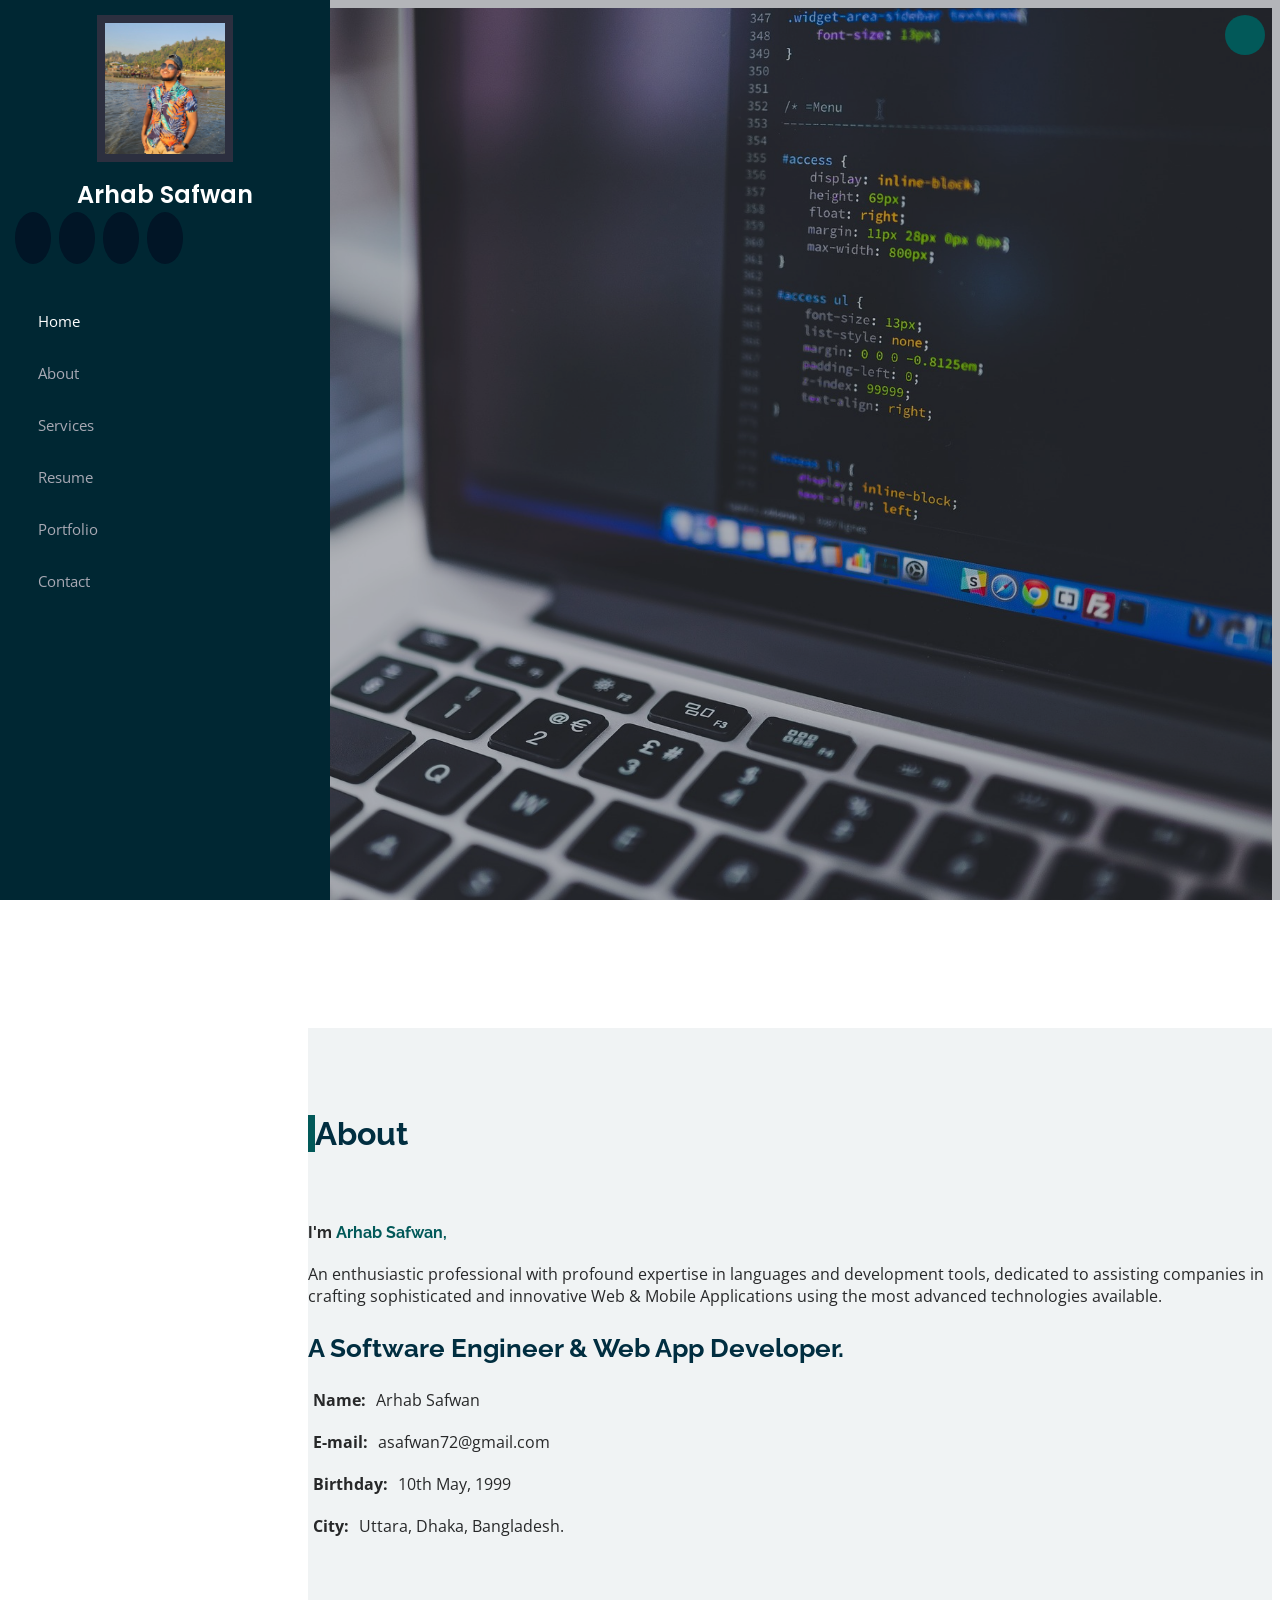
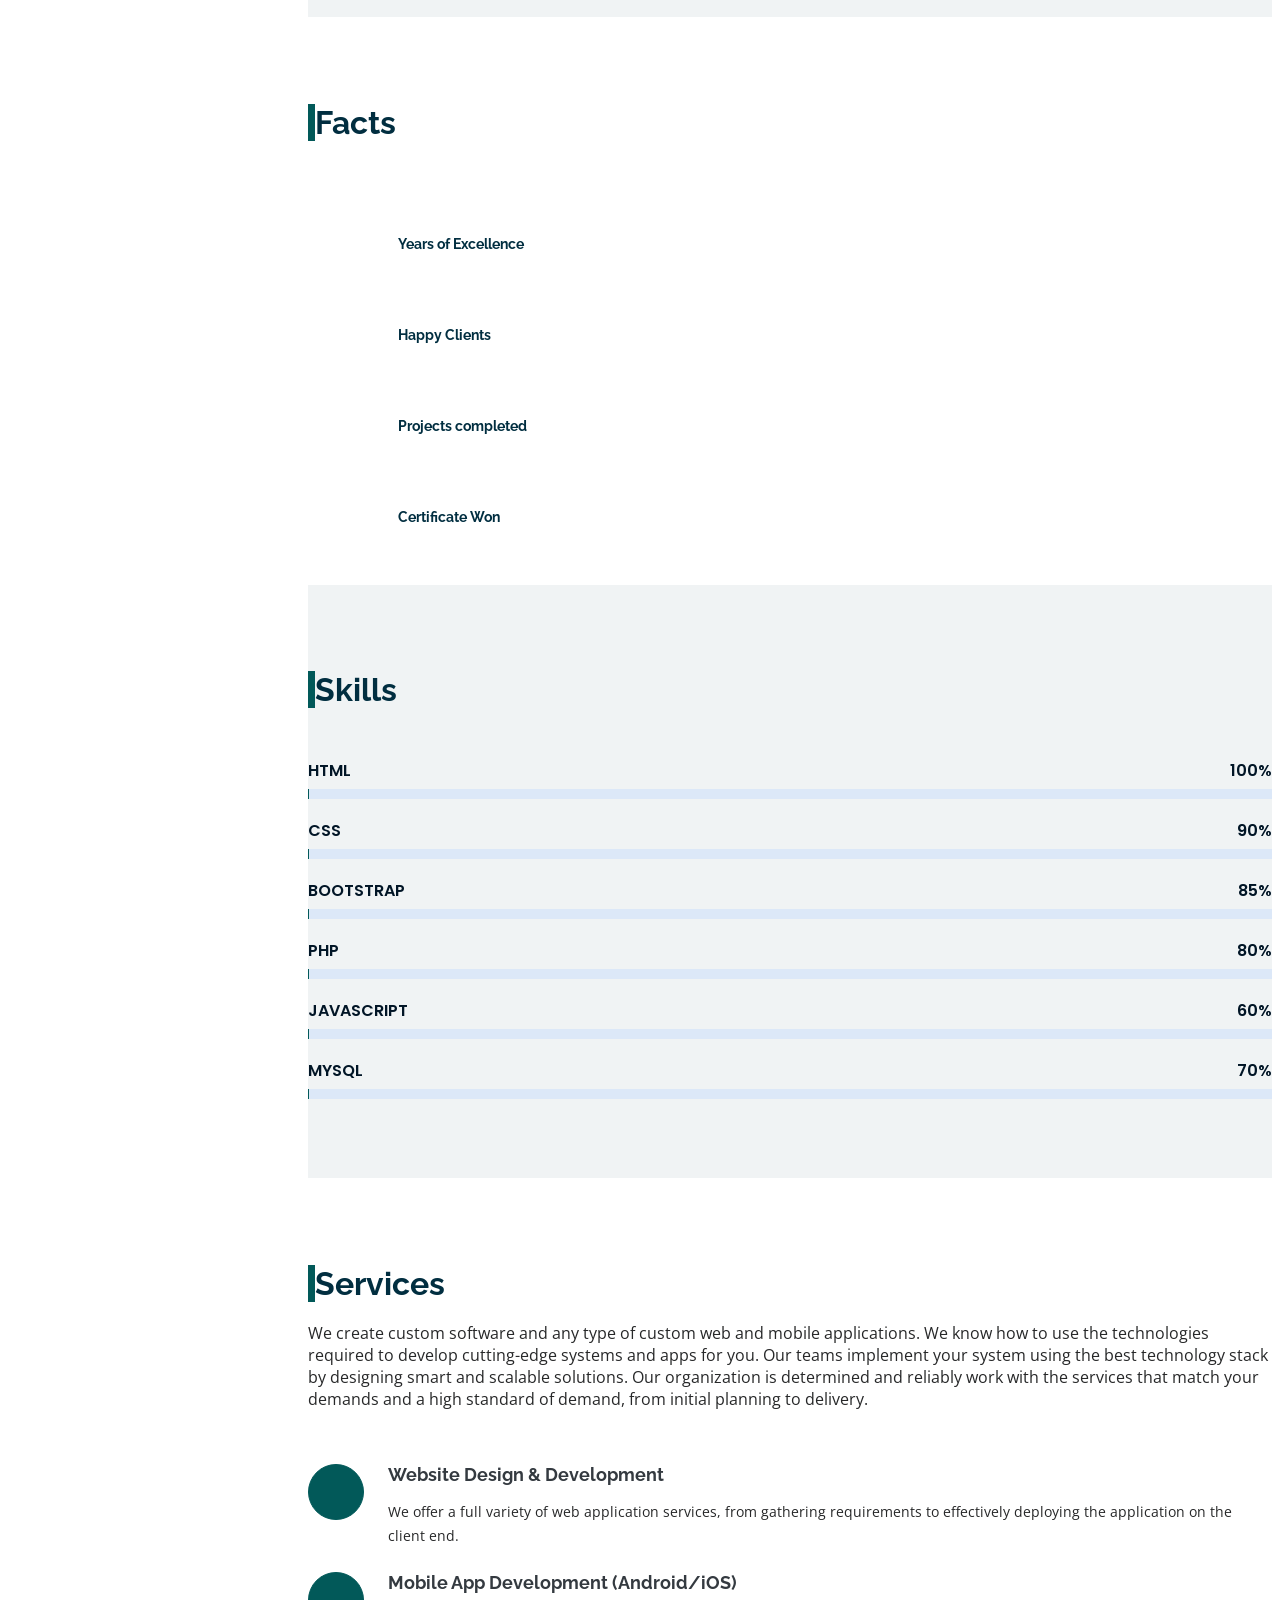
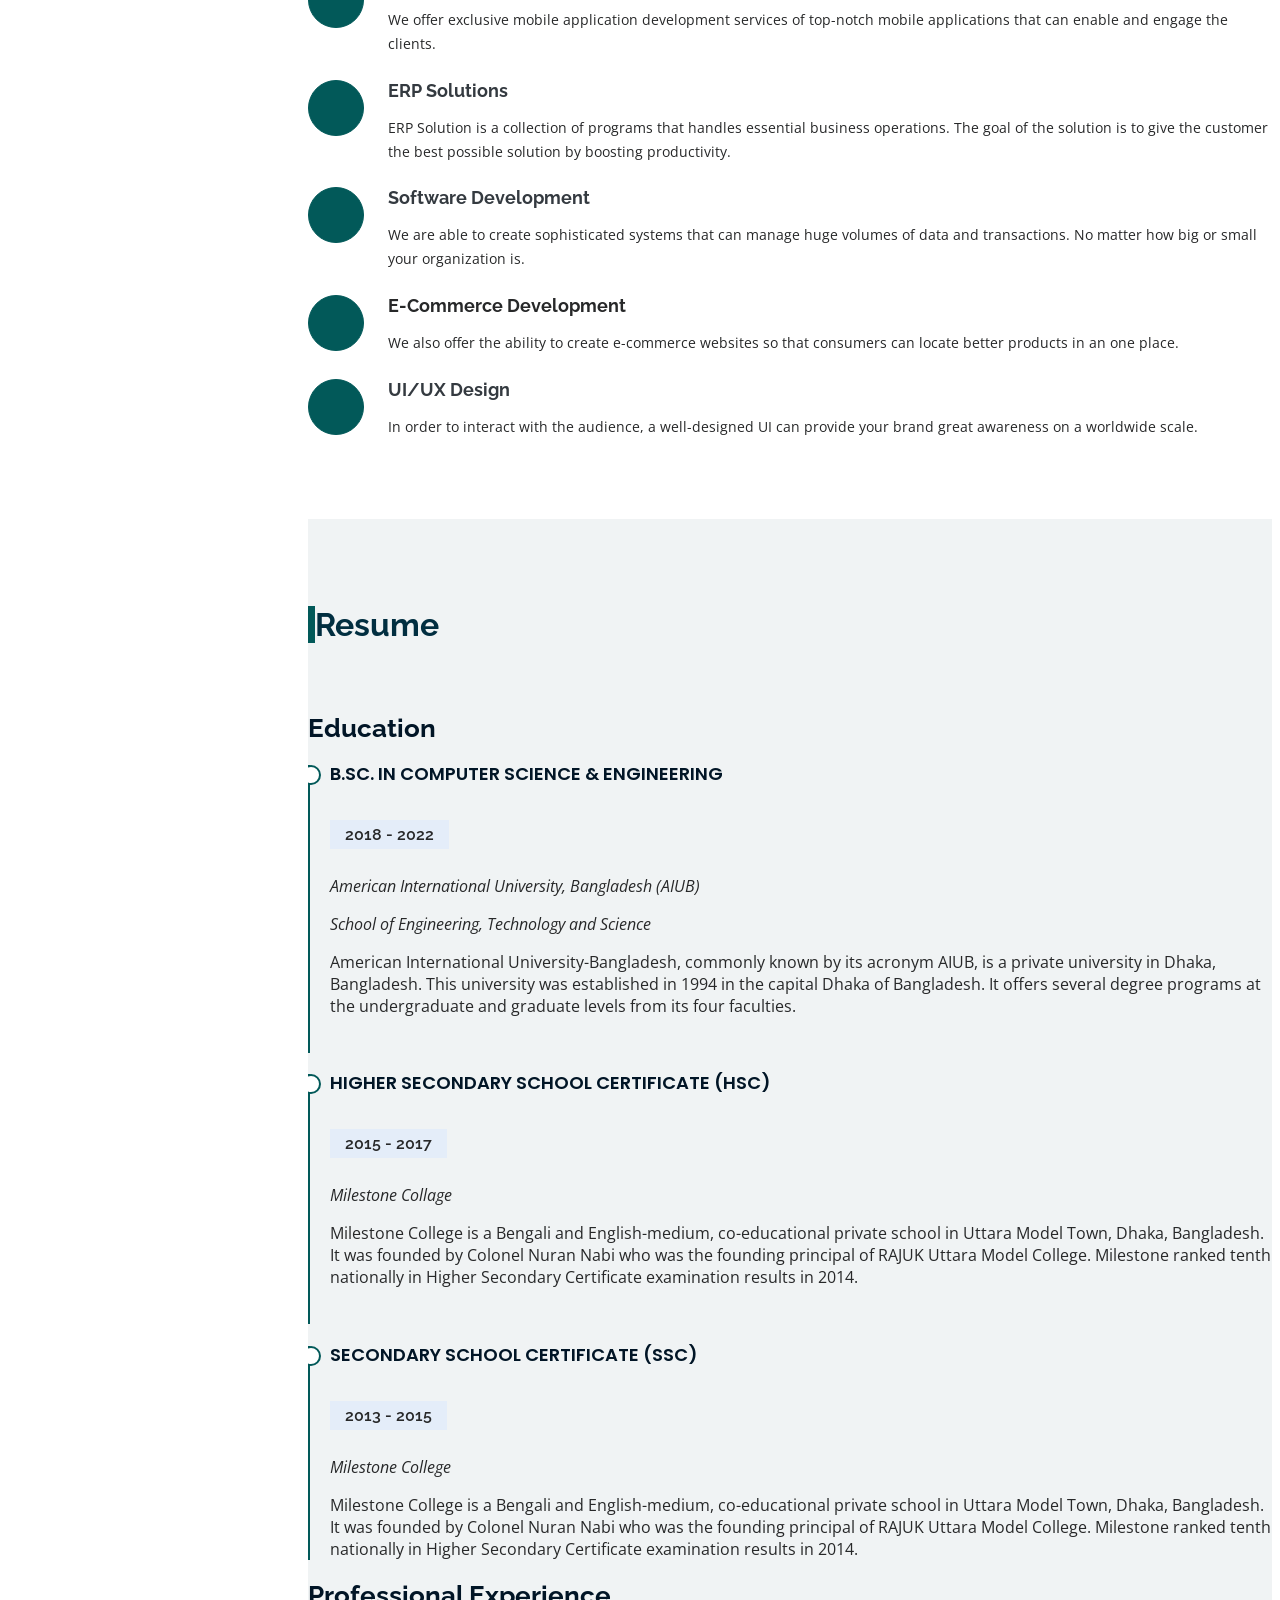
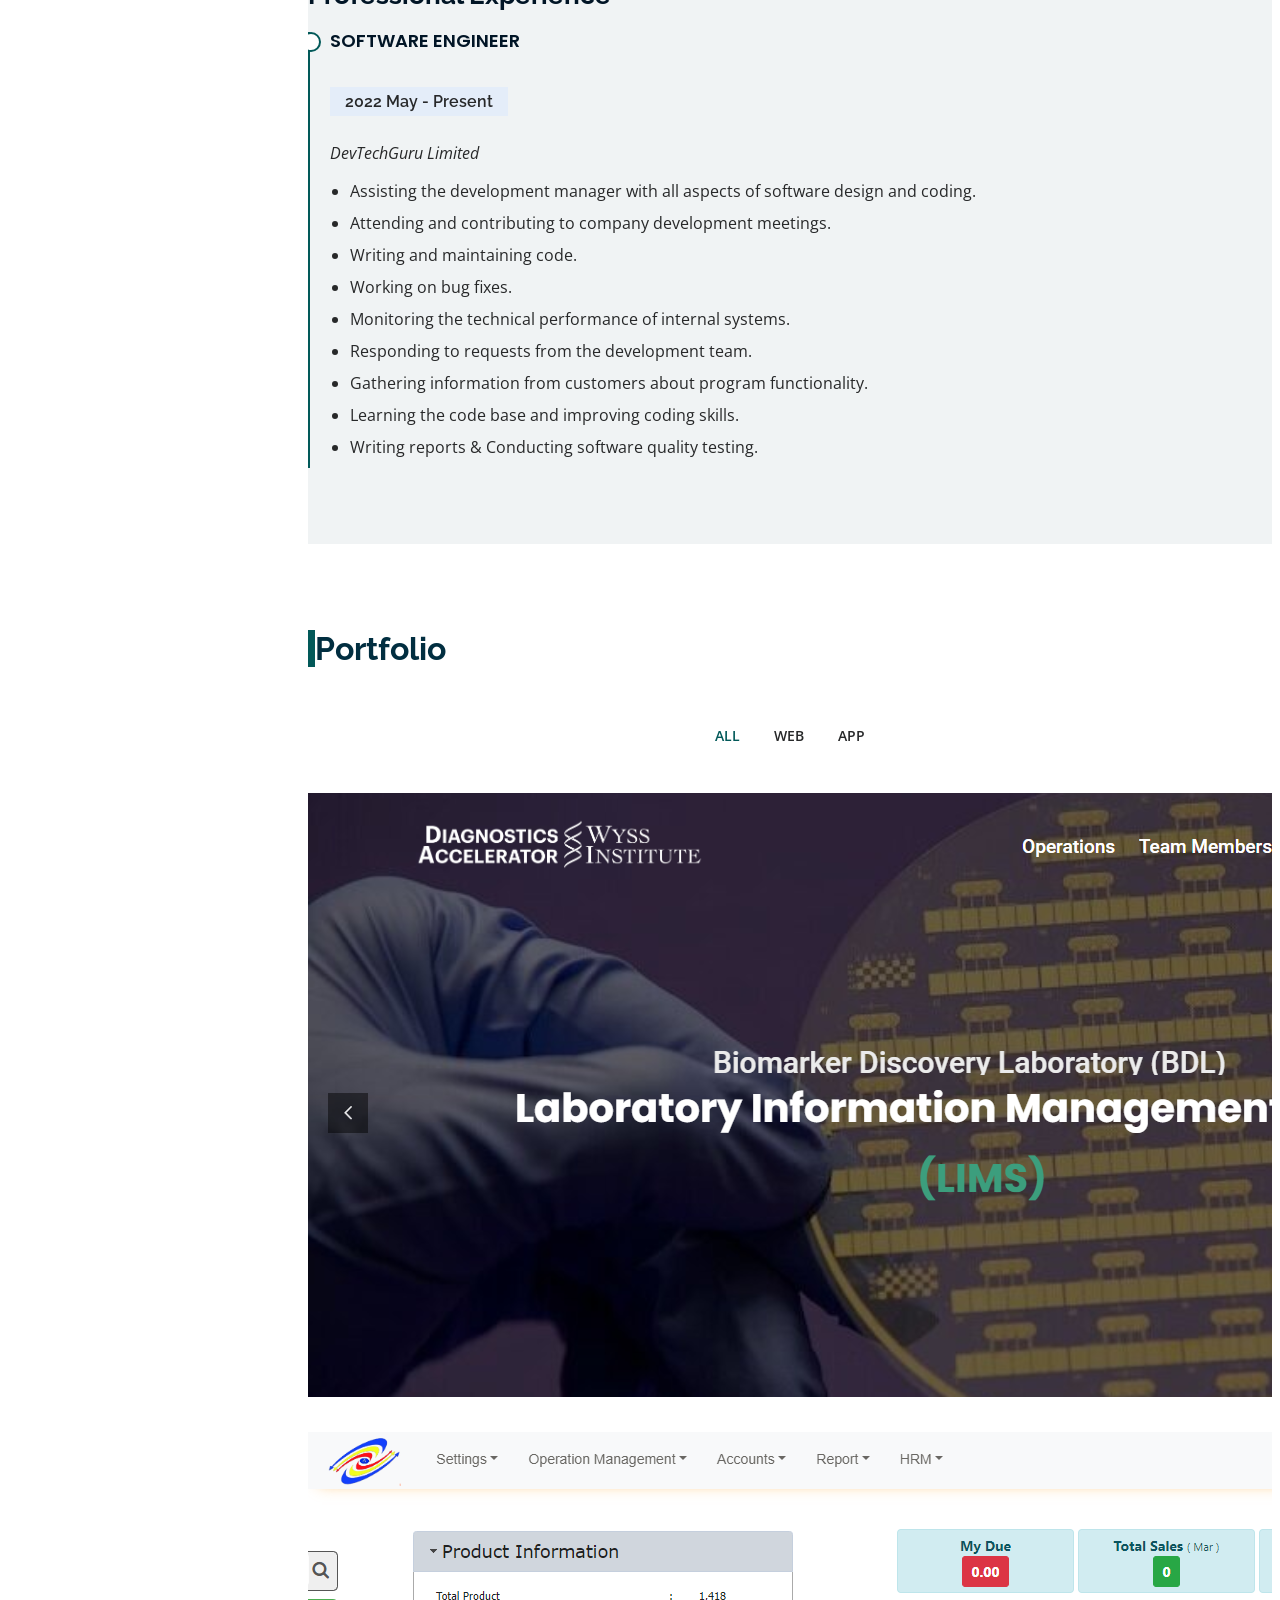
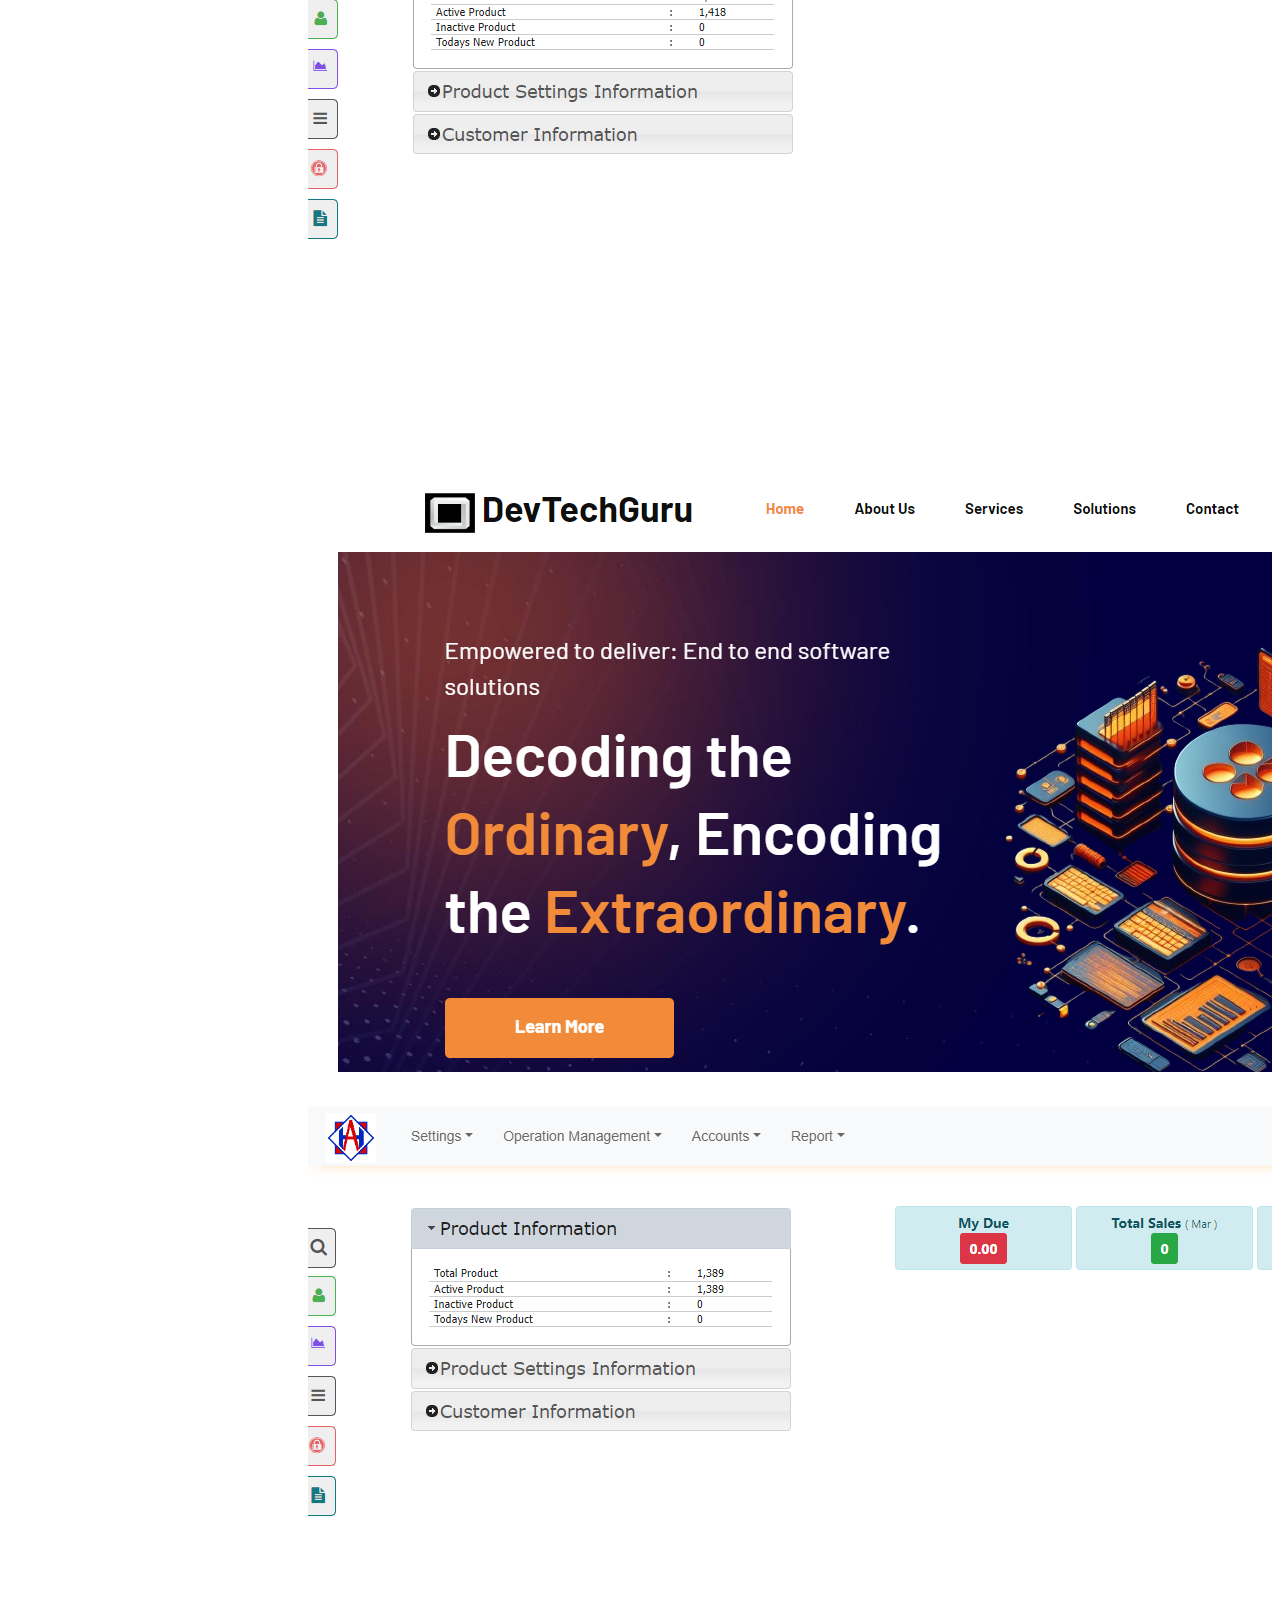
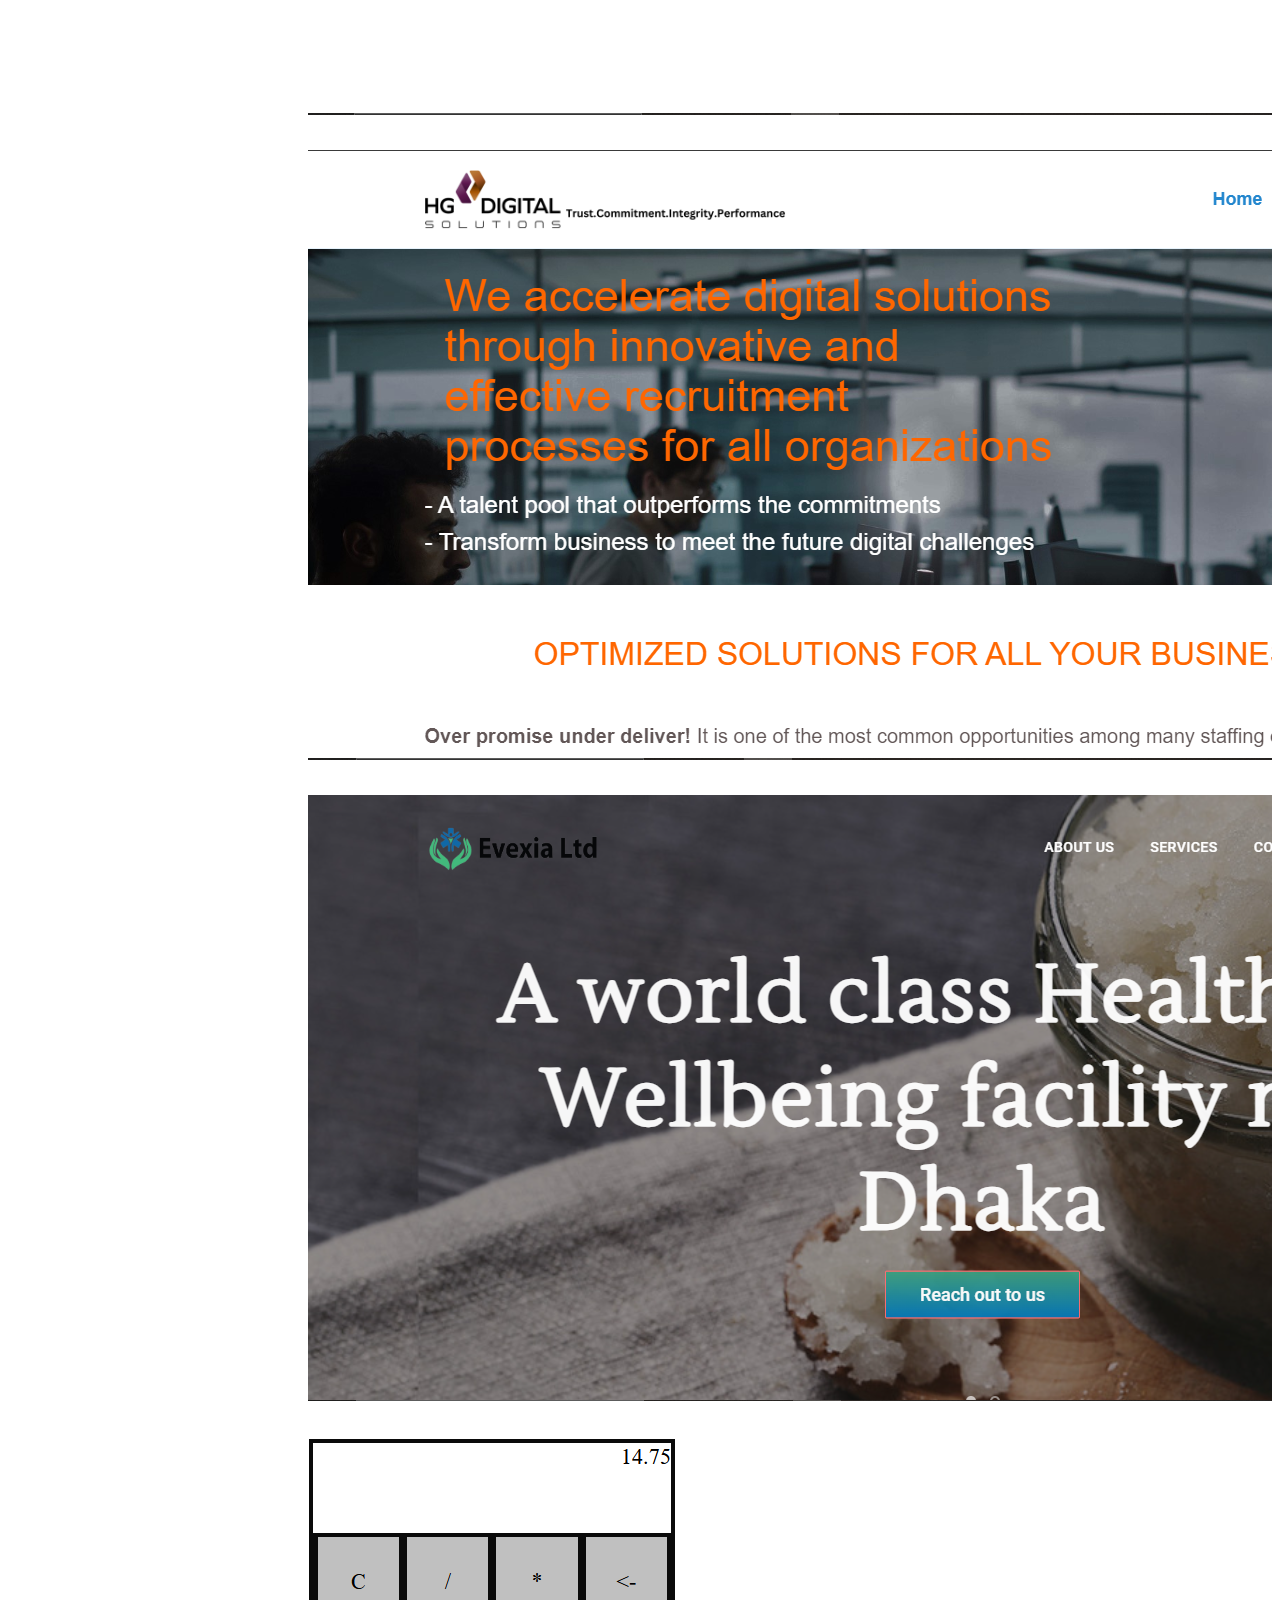
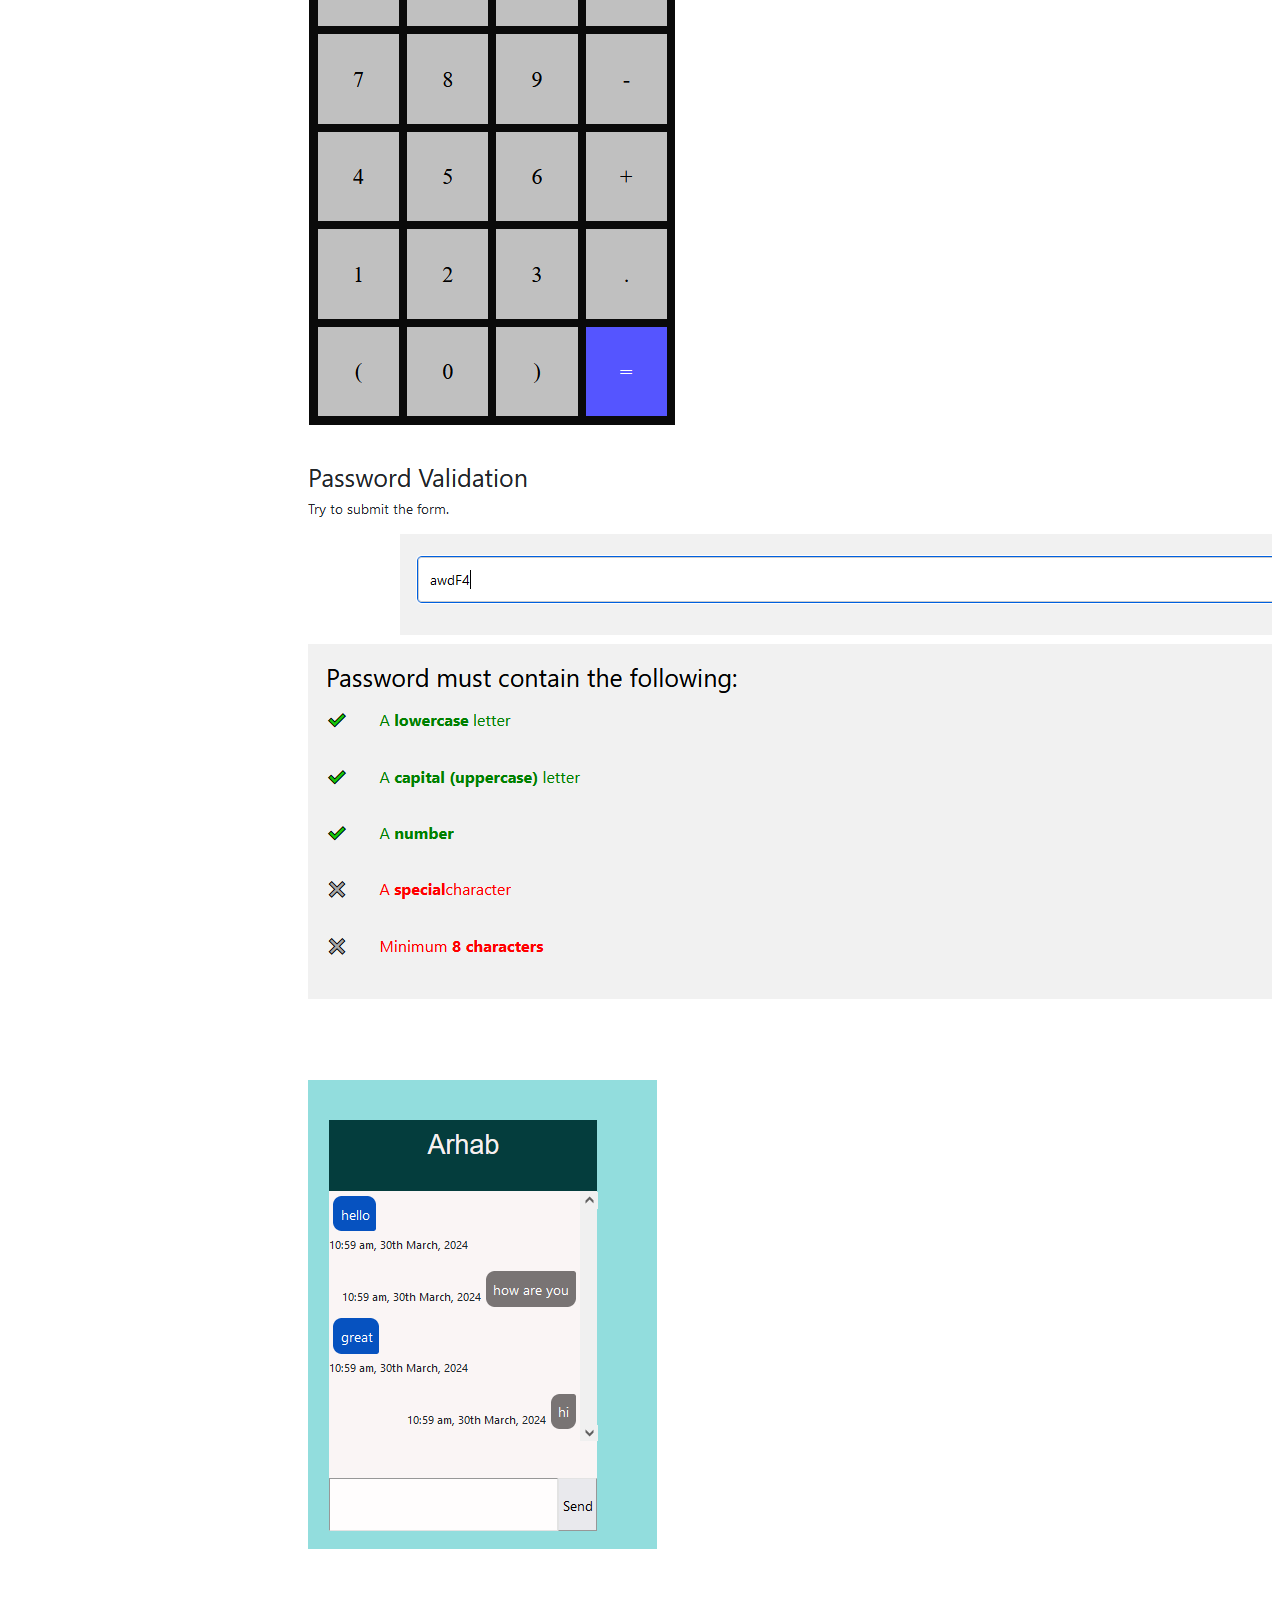
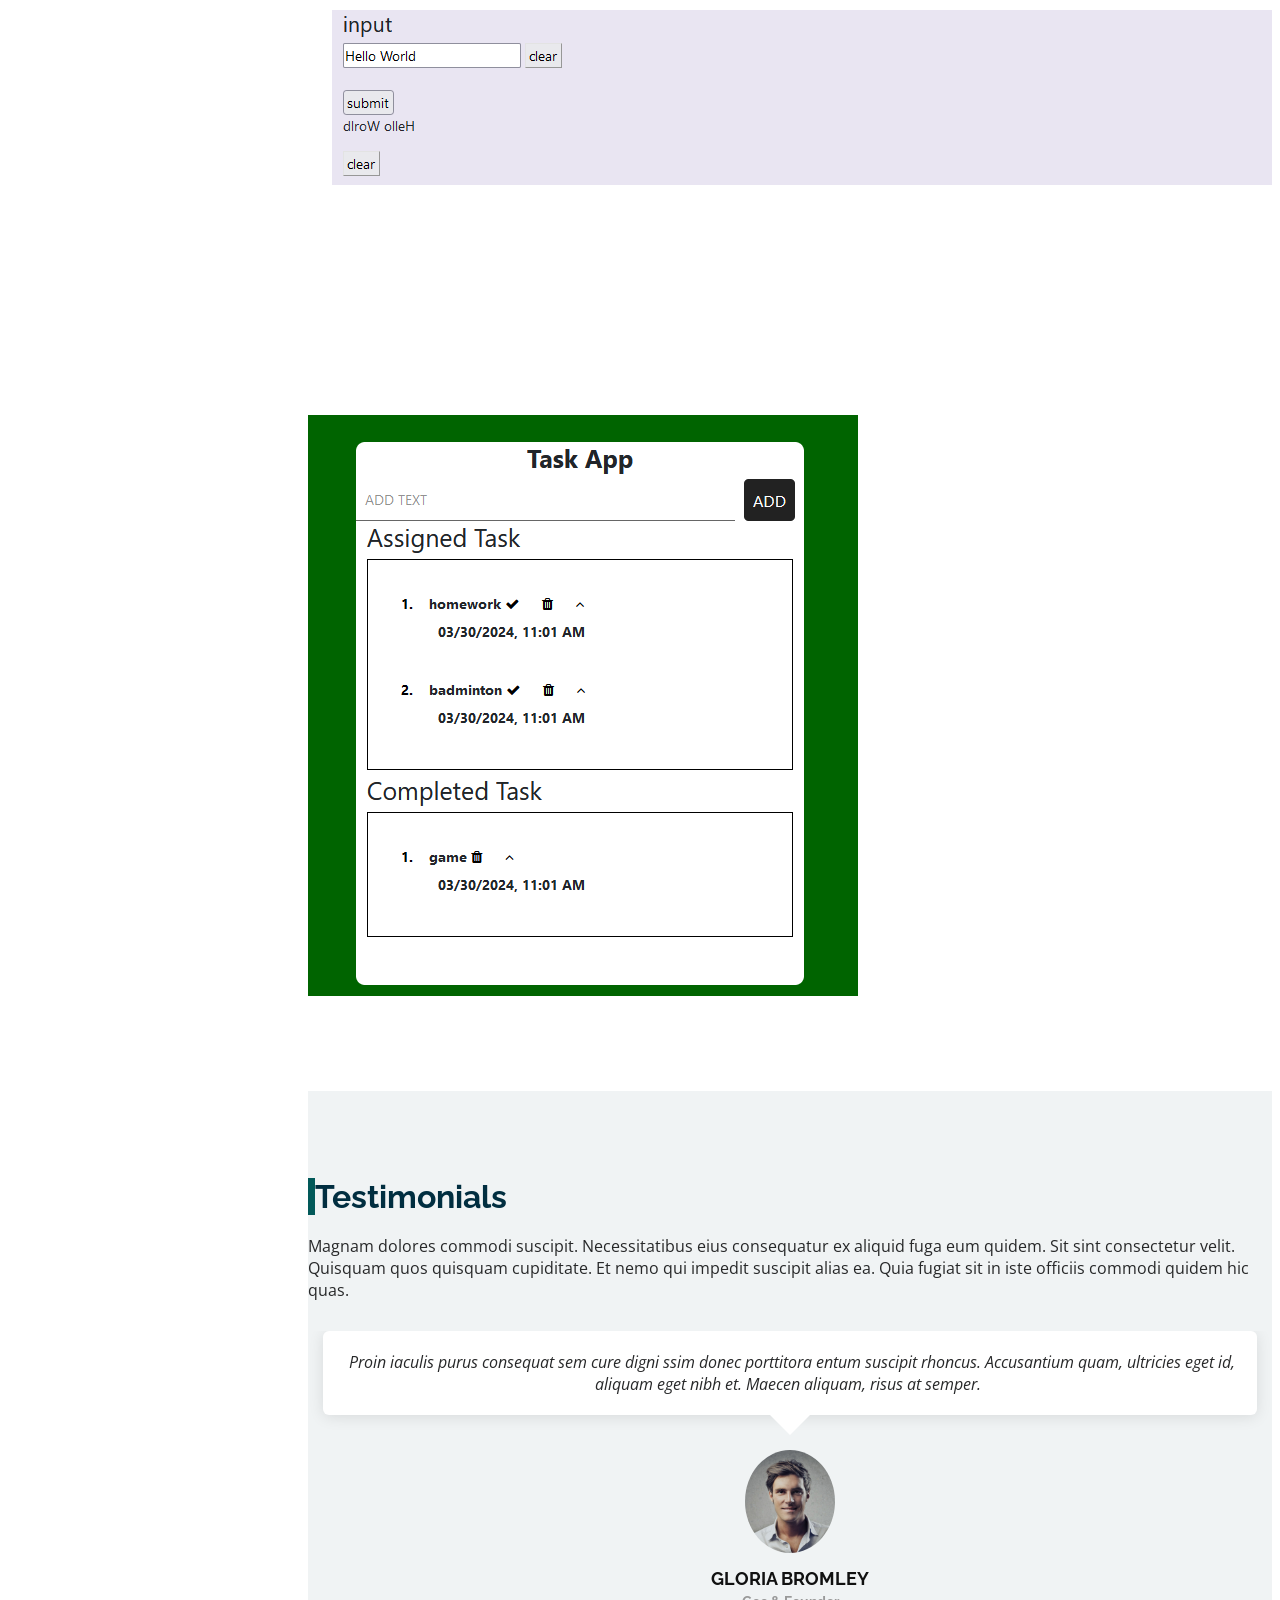
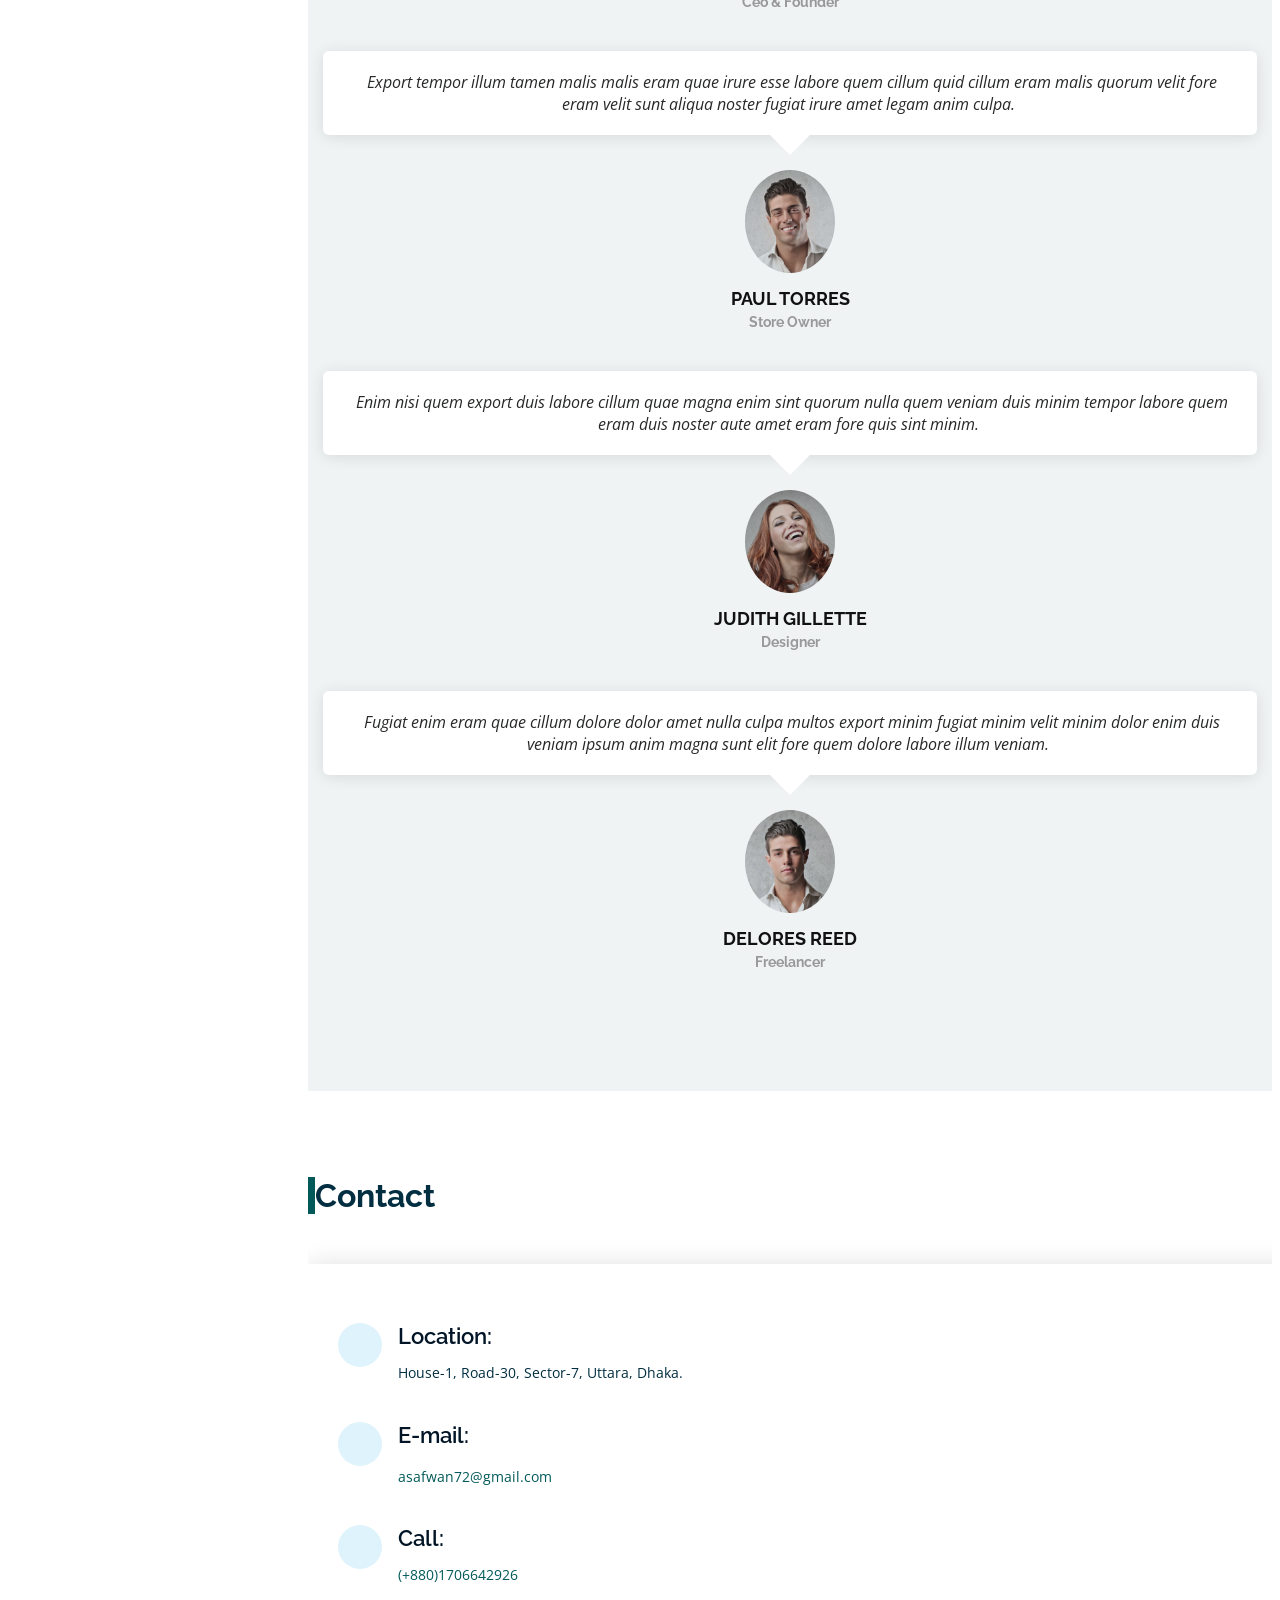
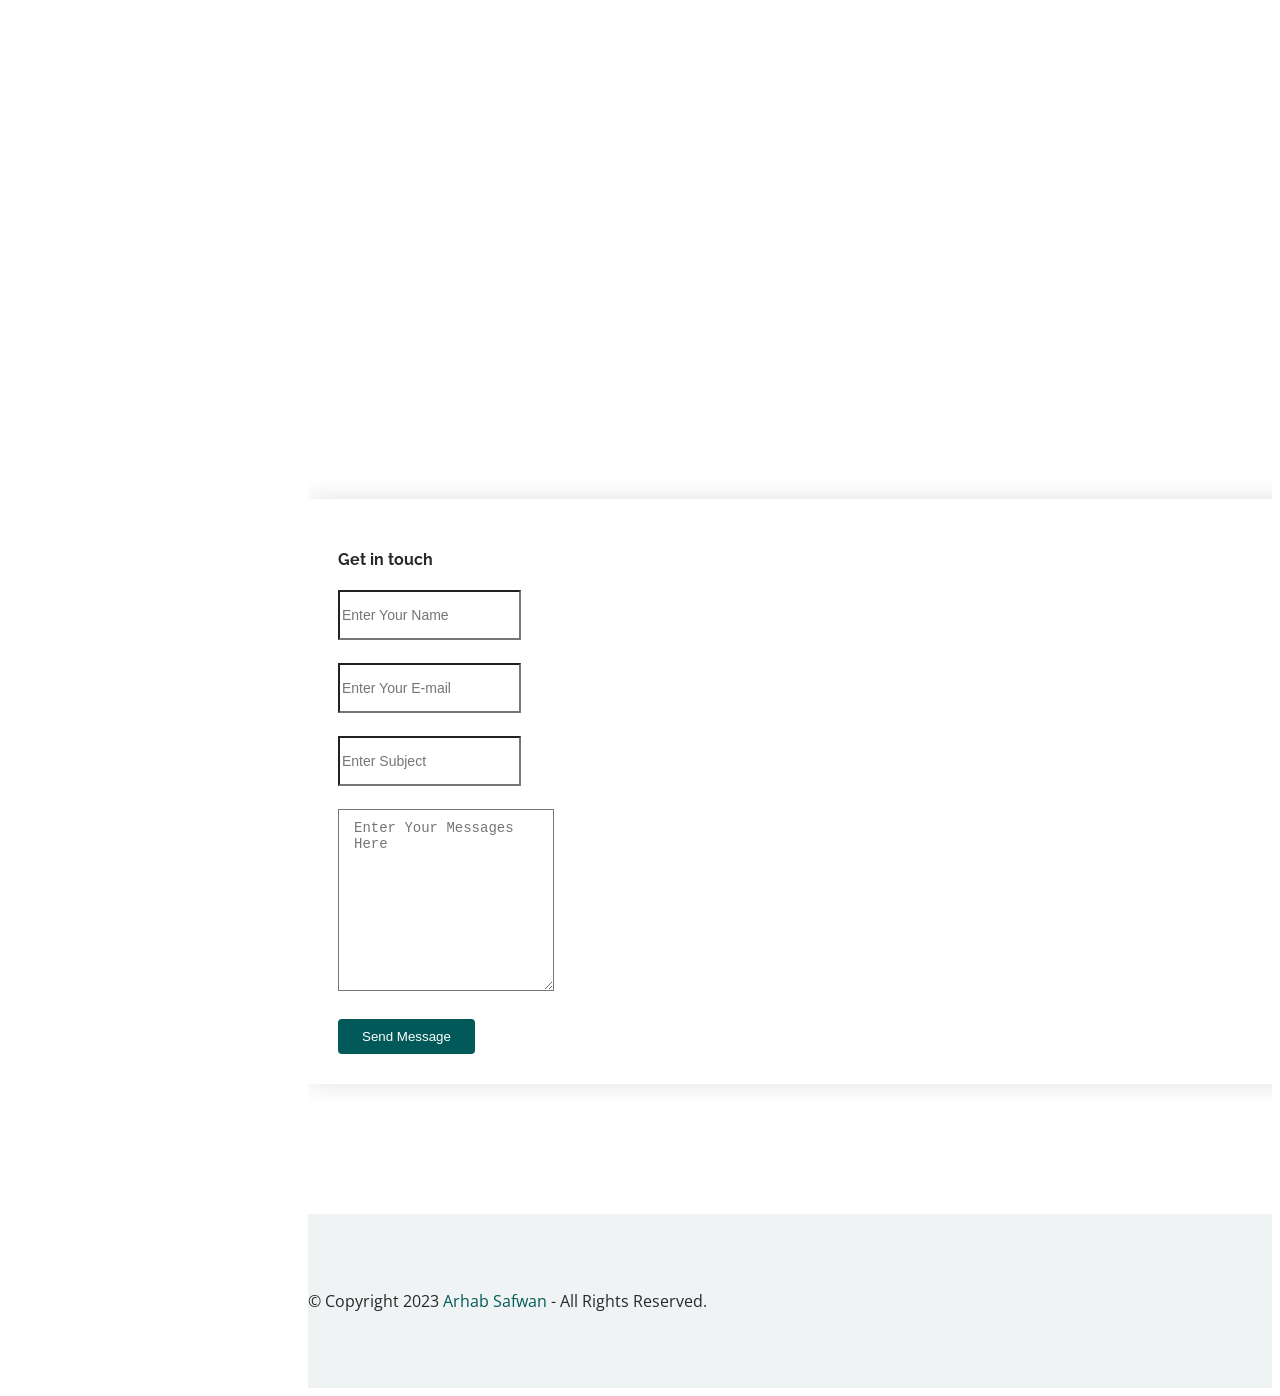
==== commit f156bdf6: "change in website" ====
--- a/index.html
+++ b/index.html
@@ -50,11 +50,10 @@
         <img src="assets/img/profile-img.jpg" alt="" class="img-fluid rounded-circle">
         <h1 class="text-light"><a href="index.html">Arhab Safwan</a></h1>
         <div class="social-links mt-3 text-center">
-          <a href="https://www.facebook.com/mrm.shakil" class="facebook" target="_blank"><i class="bx bxl-facebook"></i></a>
-          <a href="https://twitter.com/rezwanzzz" class="twitter" target="_blank"><i class="bx bxl-twitter"></i></a>
-          <a href="https://www.instagram.com/rezwanzz/" class="instagram" target="_blank"><i class="bx bxl-instagram"></i></a>
-          <a href="https://bd.linkedin.com/in/md-rejwan-mahmud" class="linkedin" target="_blank"><i class="bx bxl-linkedin"></i></a>
-          <a href="https://github.com/rezwanz" class="github" target="_blank"><i class="bx bxl-github"></i></a>
+          <a href="https://www.facebook.com/arhab.rab" class="facebook" target="_blank"><i class="bx bxl-facebook"></i></a>
+          <a href=" https://x.com/ArhabSafwan" class="twitter" target="_blank"><i class="bx bxl-twitter"></i></a>
+          <a href="https://www.linkedin.com/in/arhab-safwan-b68a1317b" class="linkedin" target="_blank"><i class="bx bxl-linkedin"></i></a>
+          <a href="https://github.com/ArhabSafwan" class="github" target="_blank"><i class="bx bxl-github"></i></a>
         </div>
       </div>
 
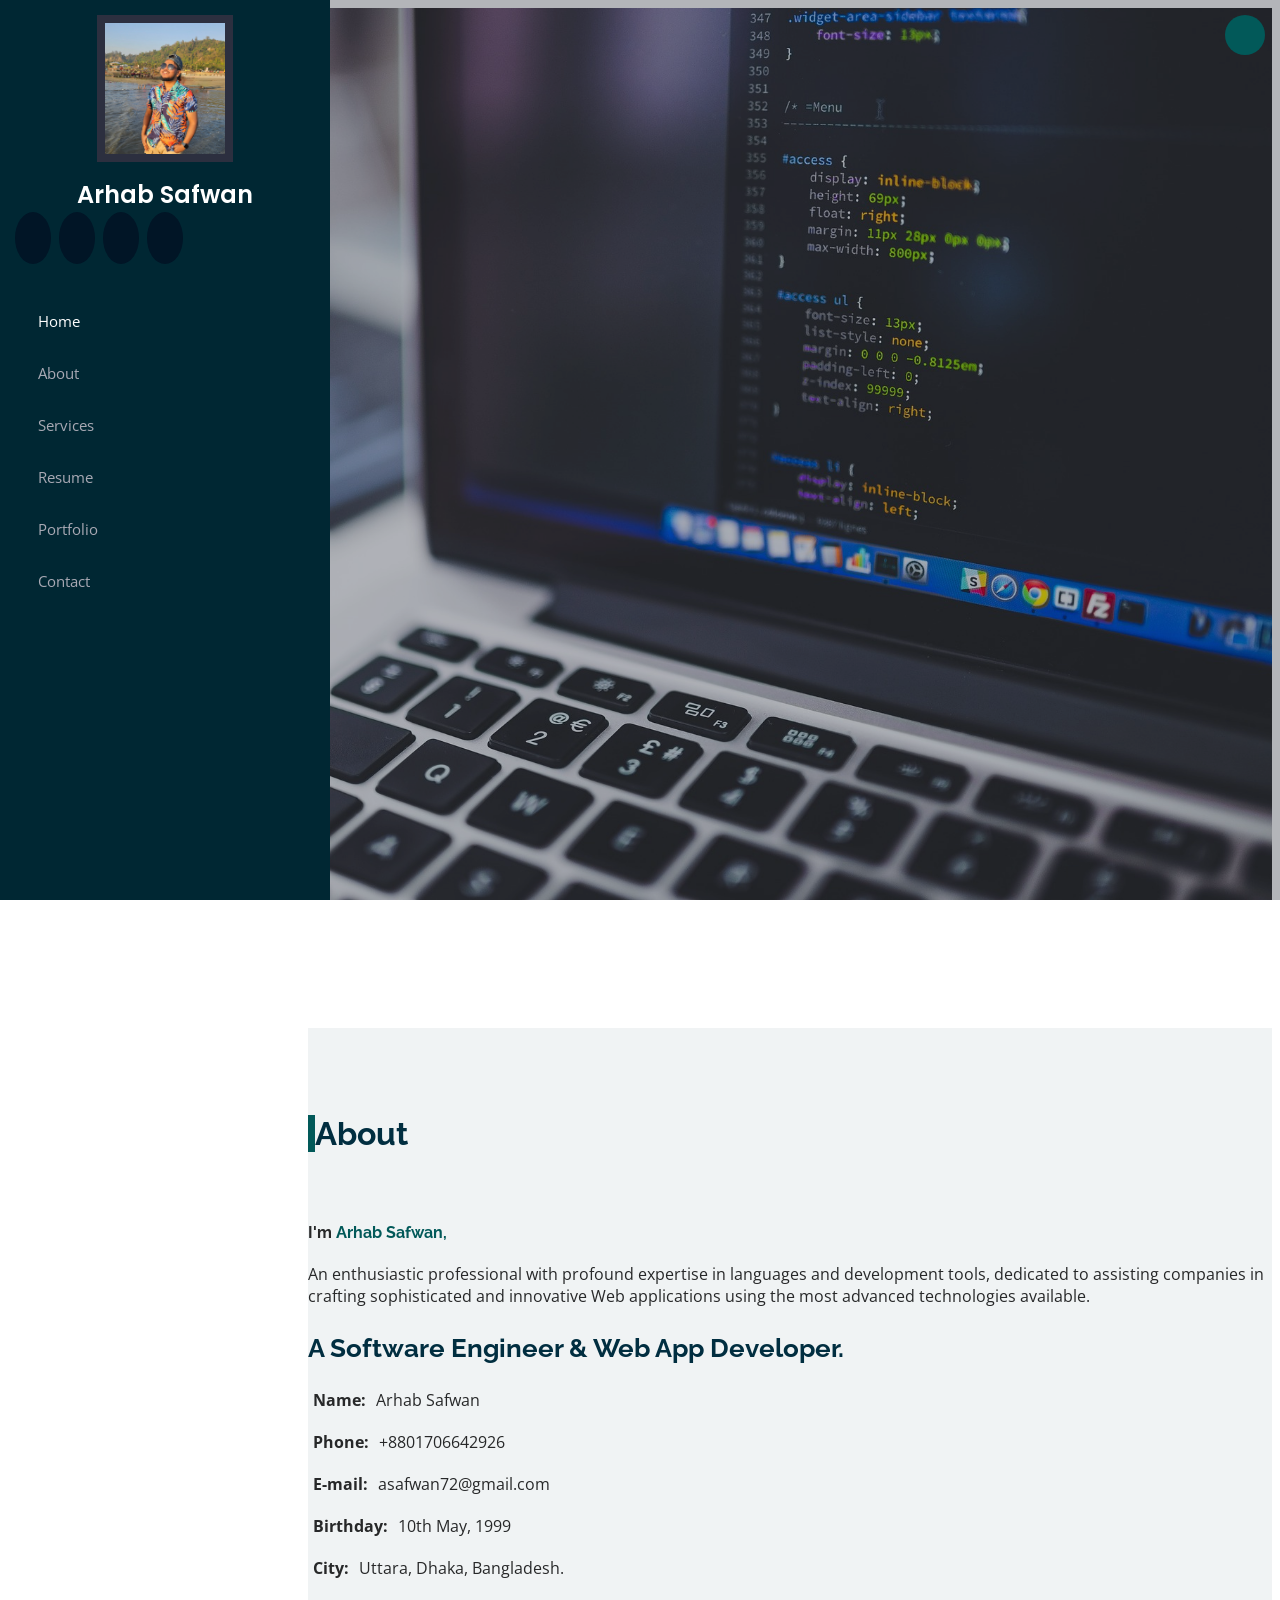
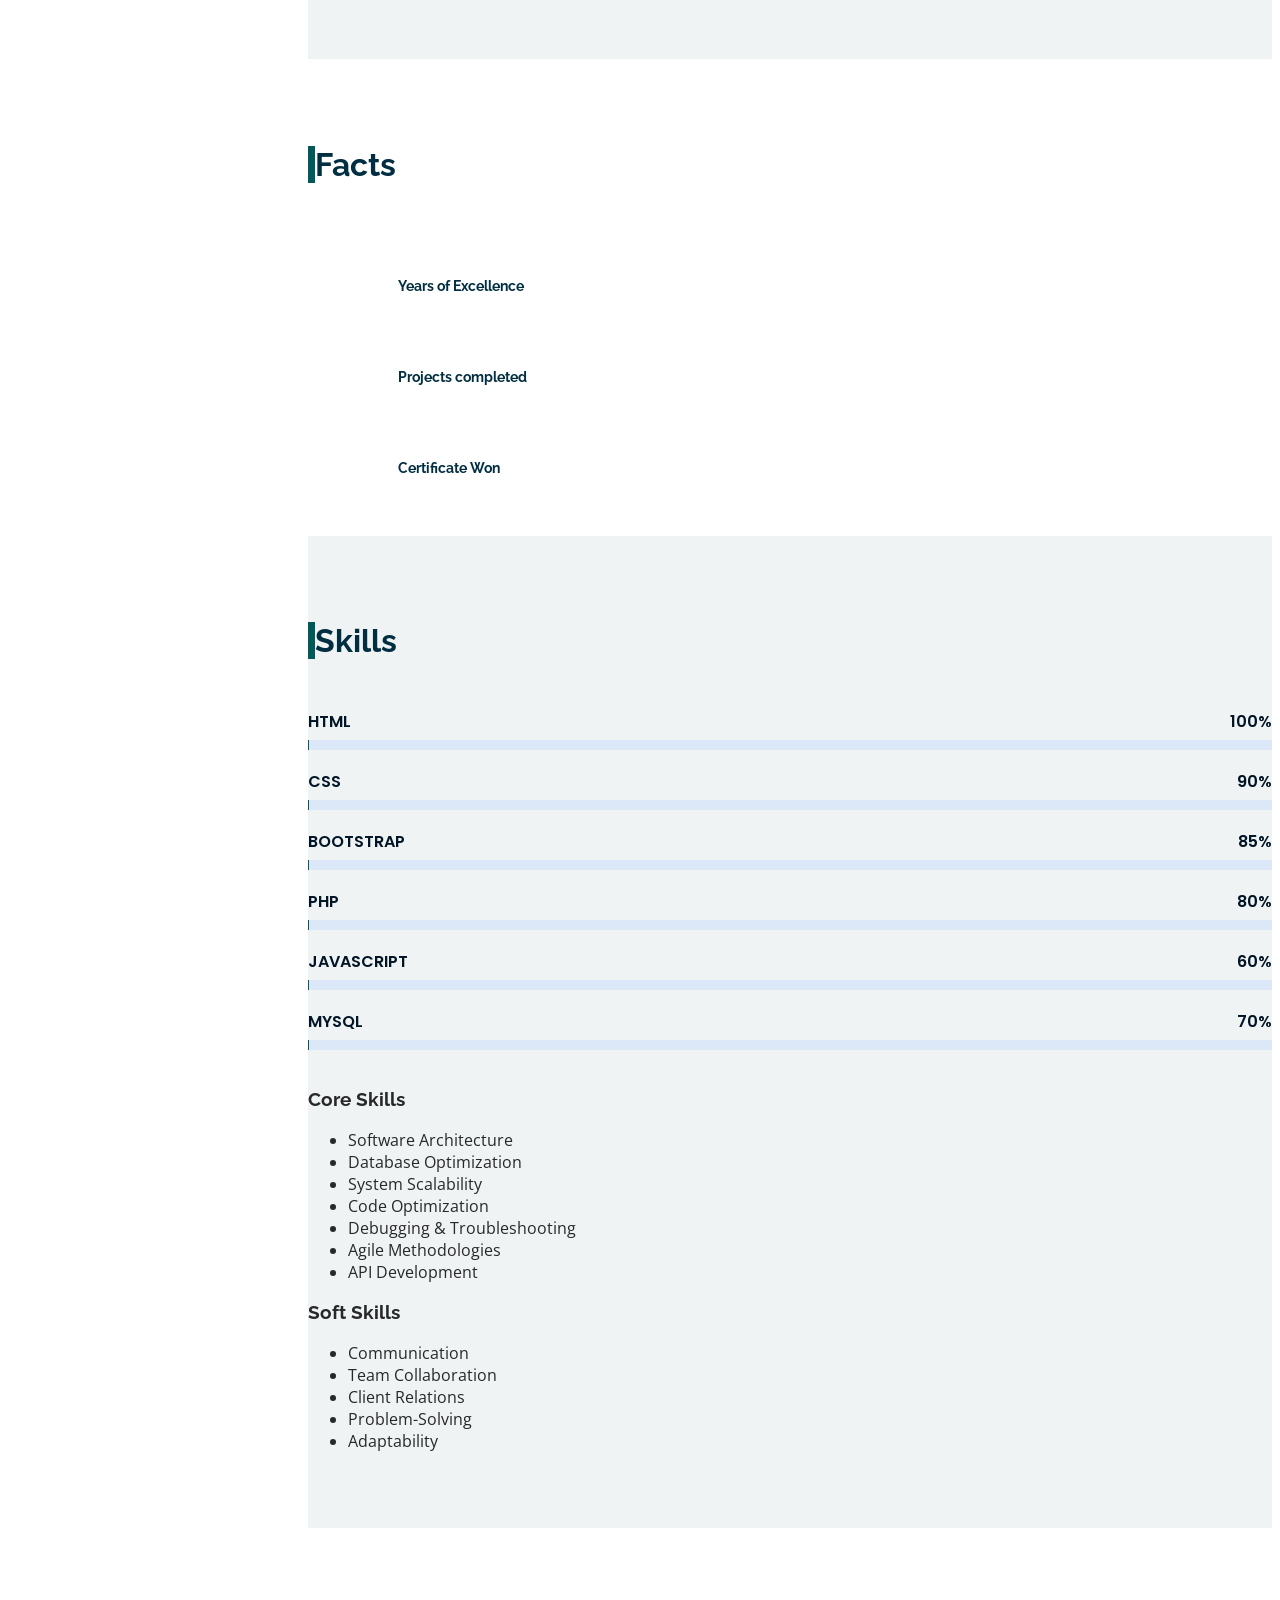
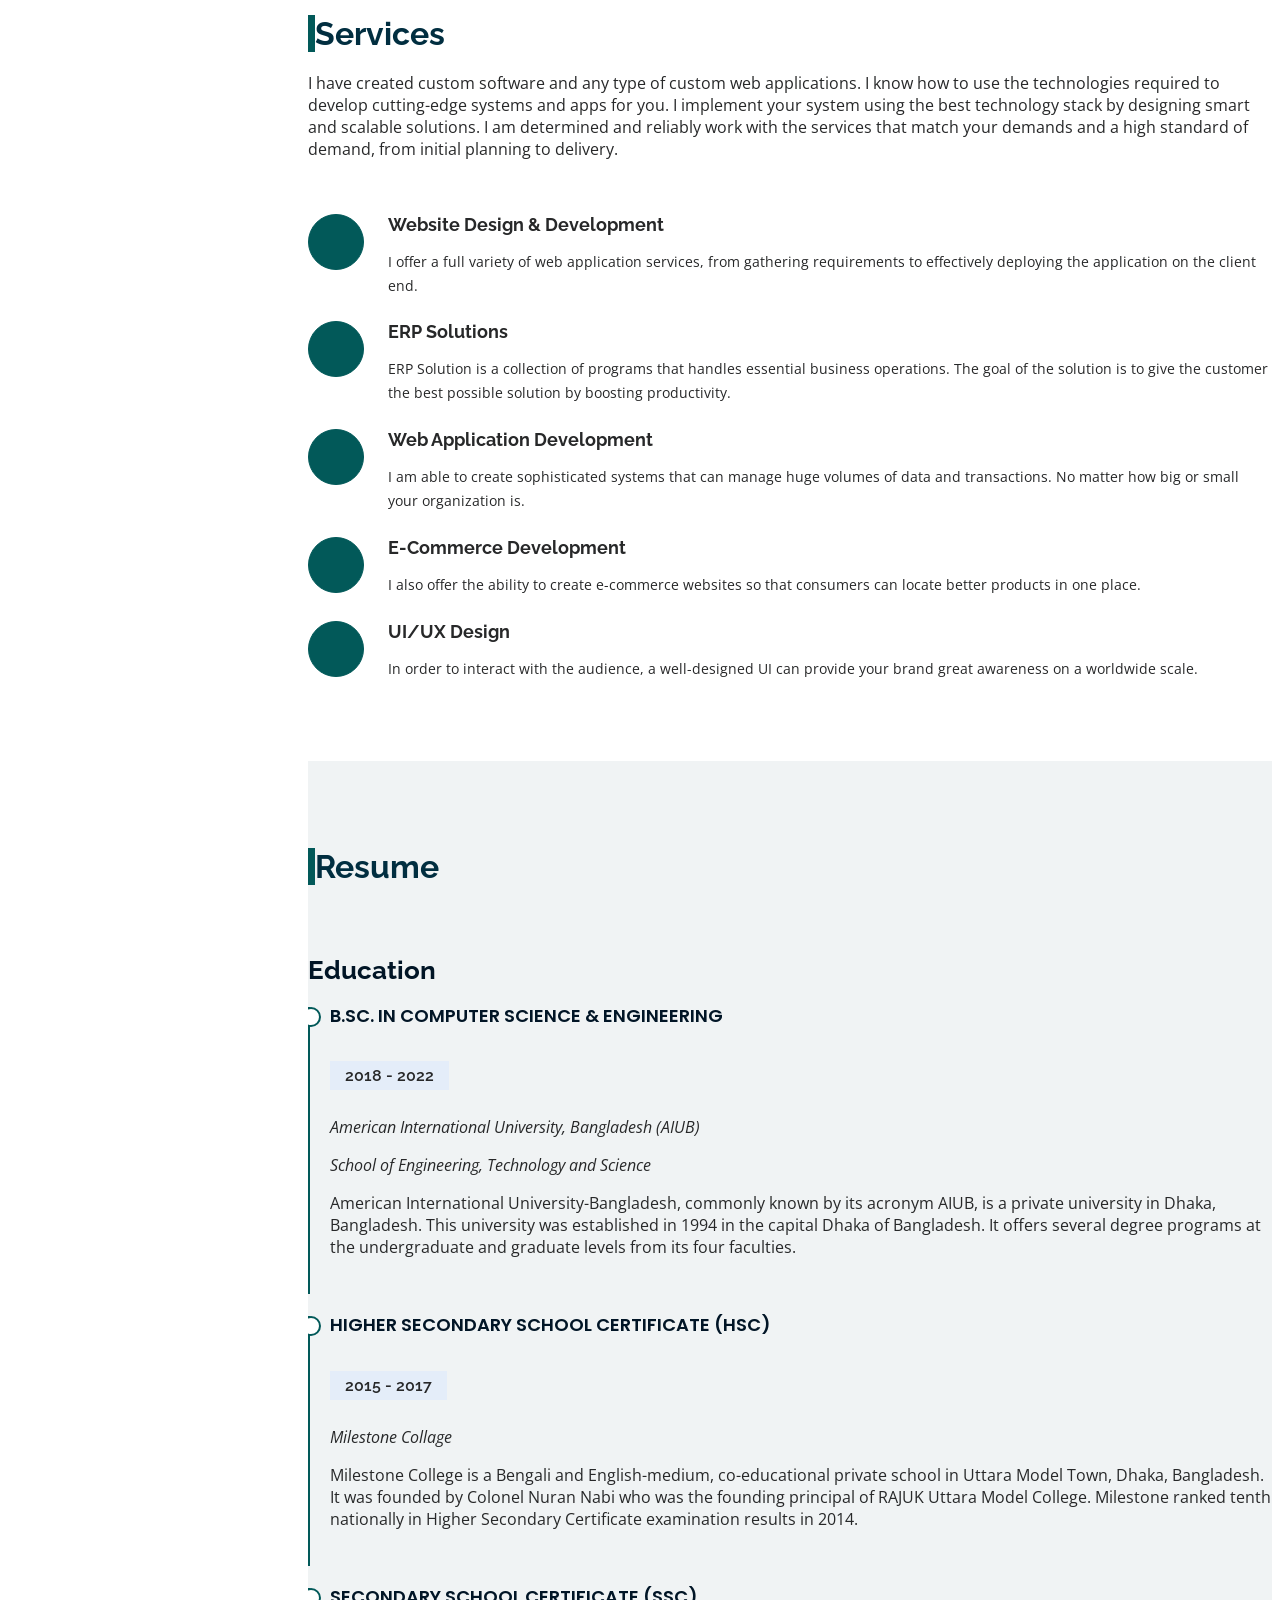
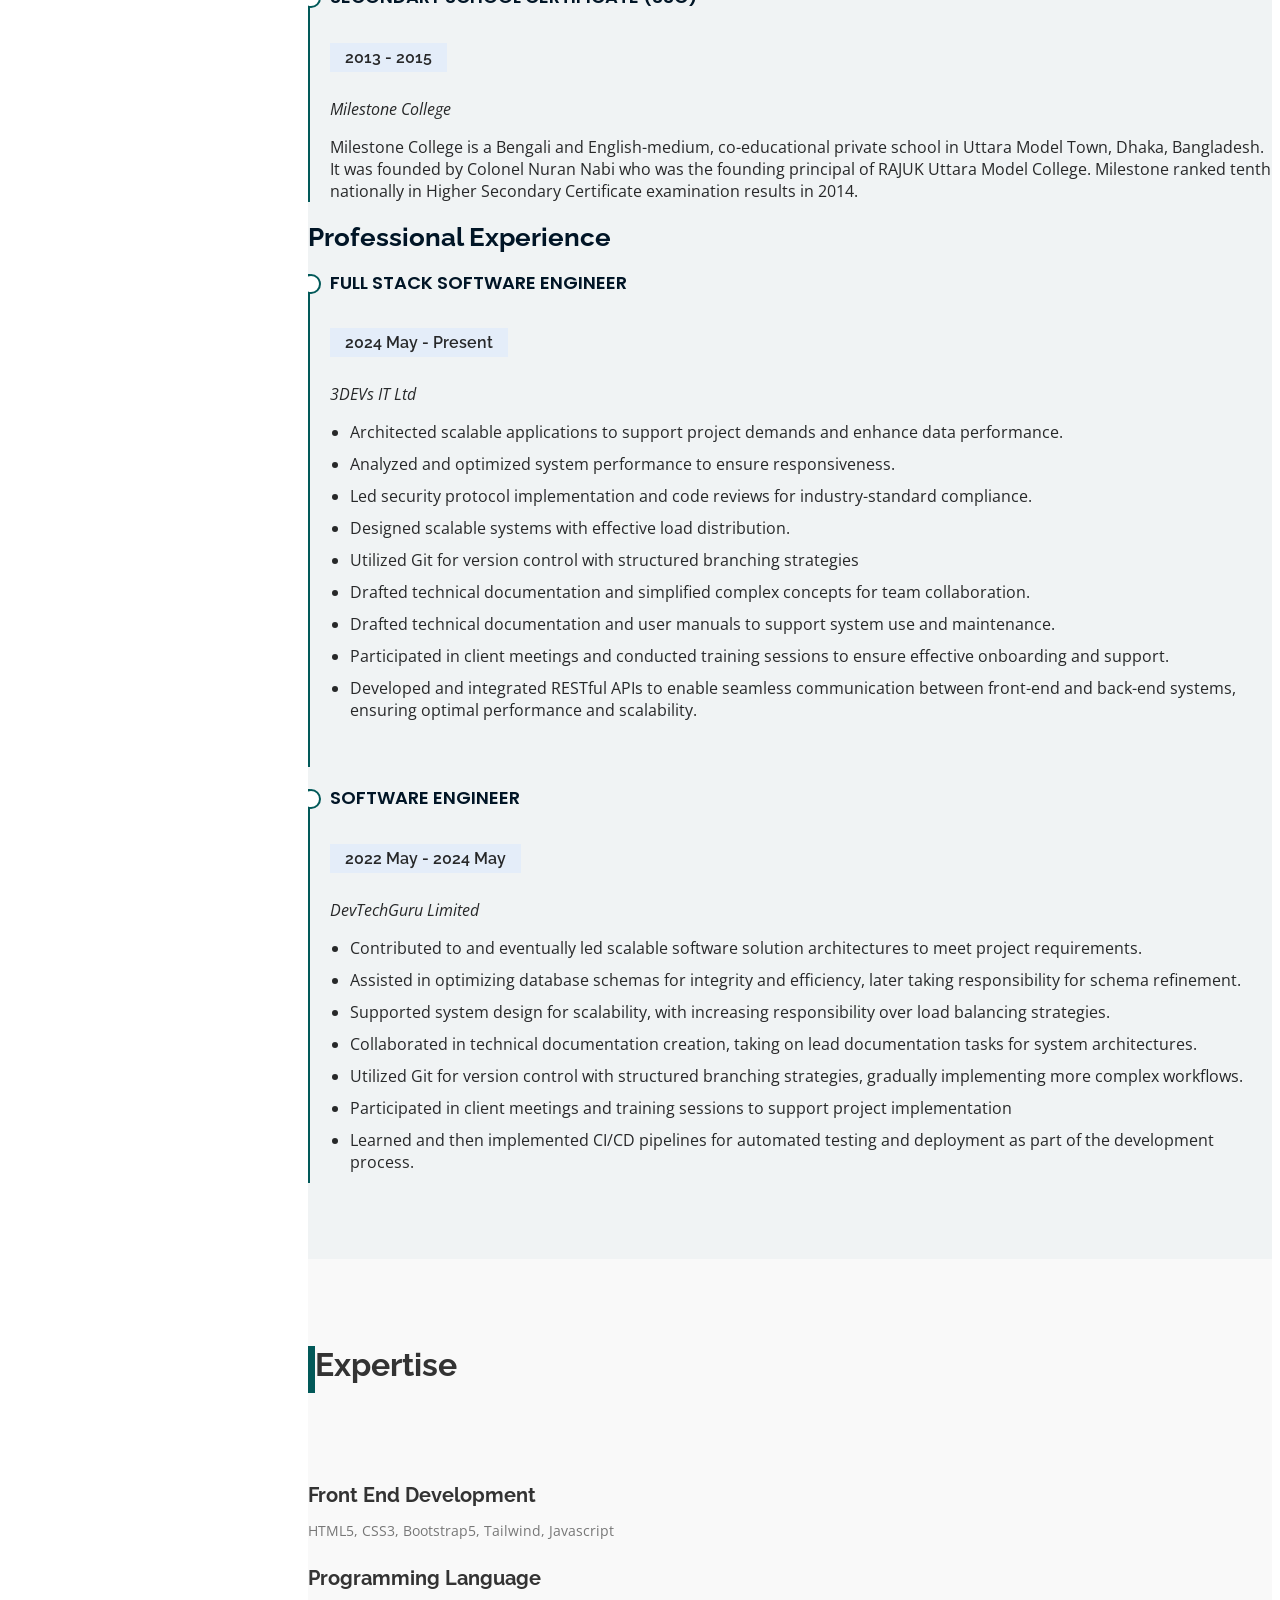
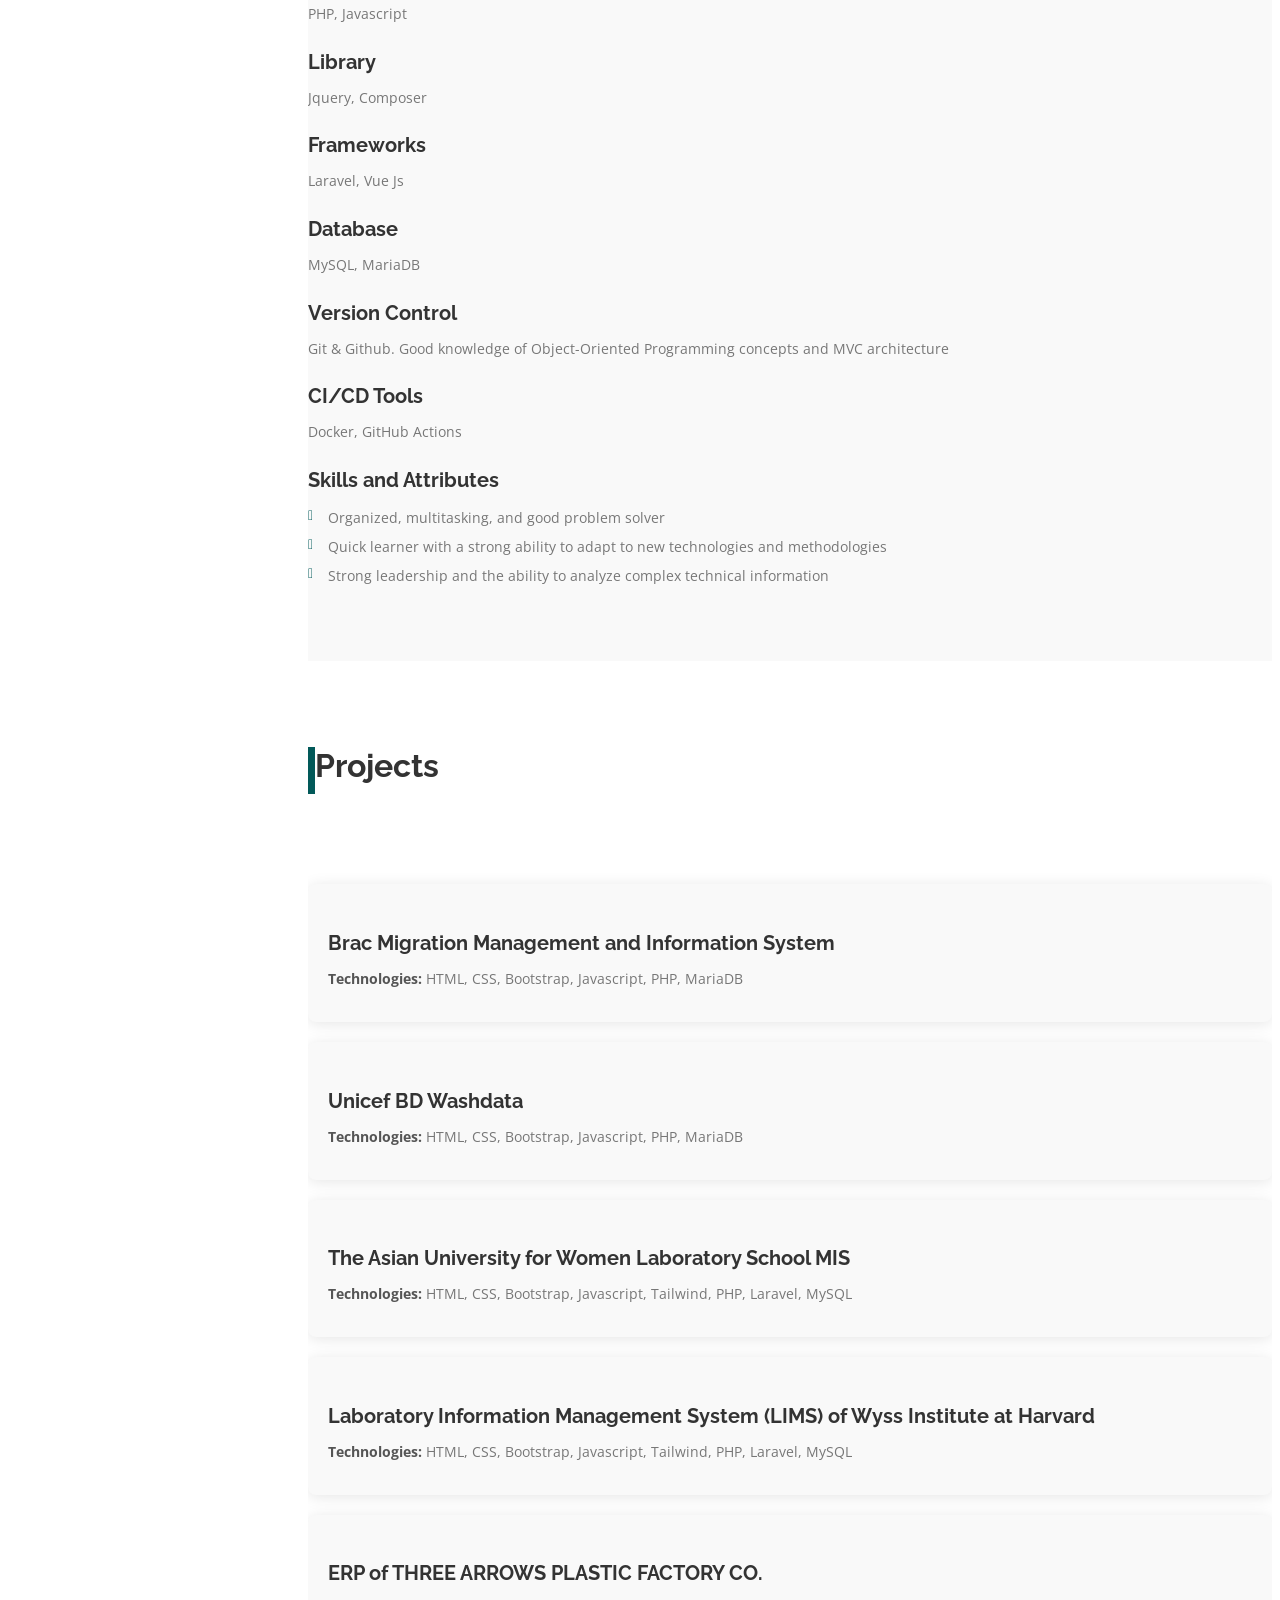
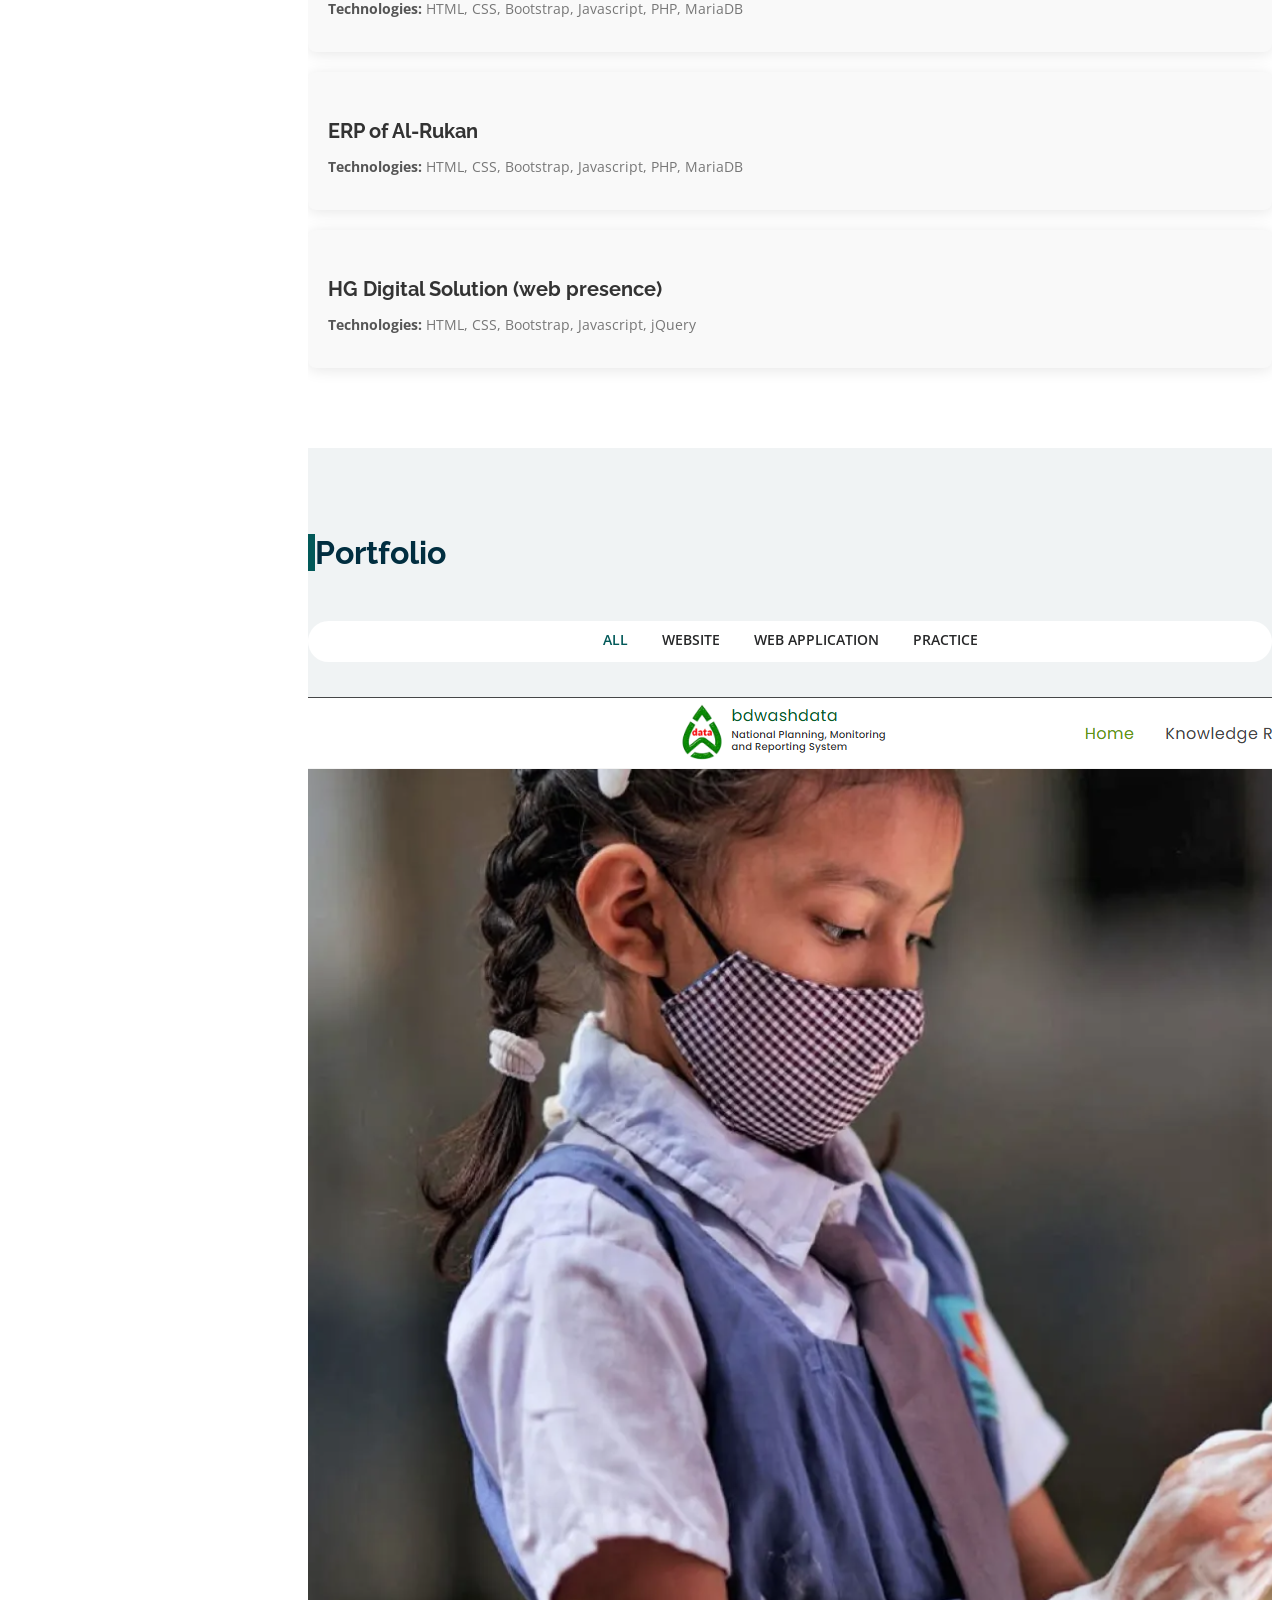
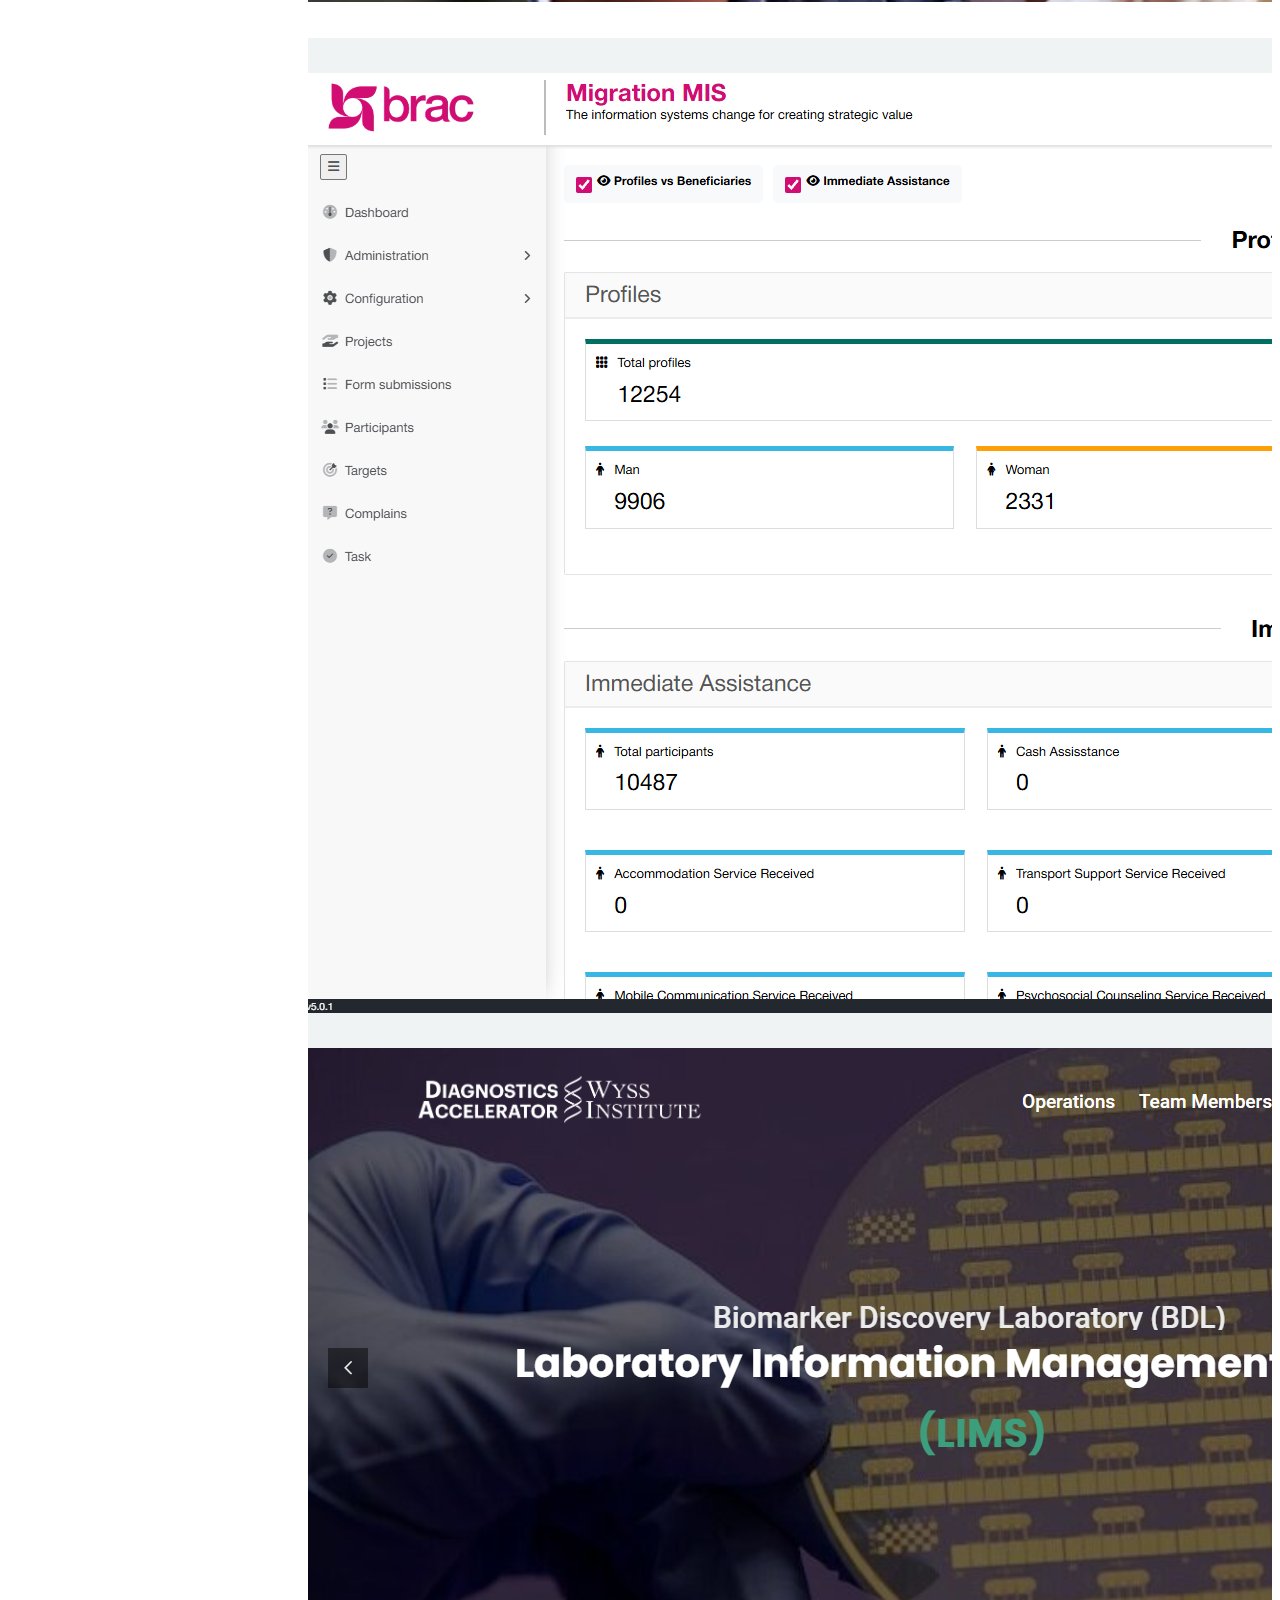
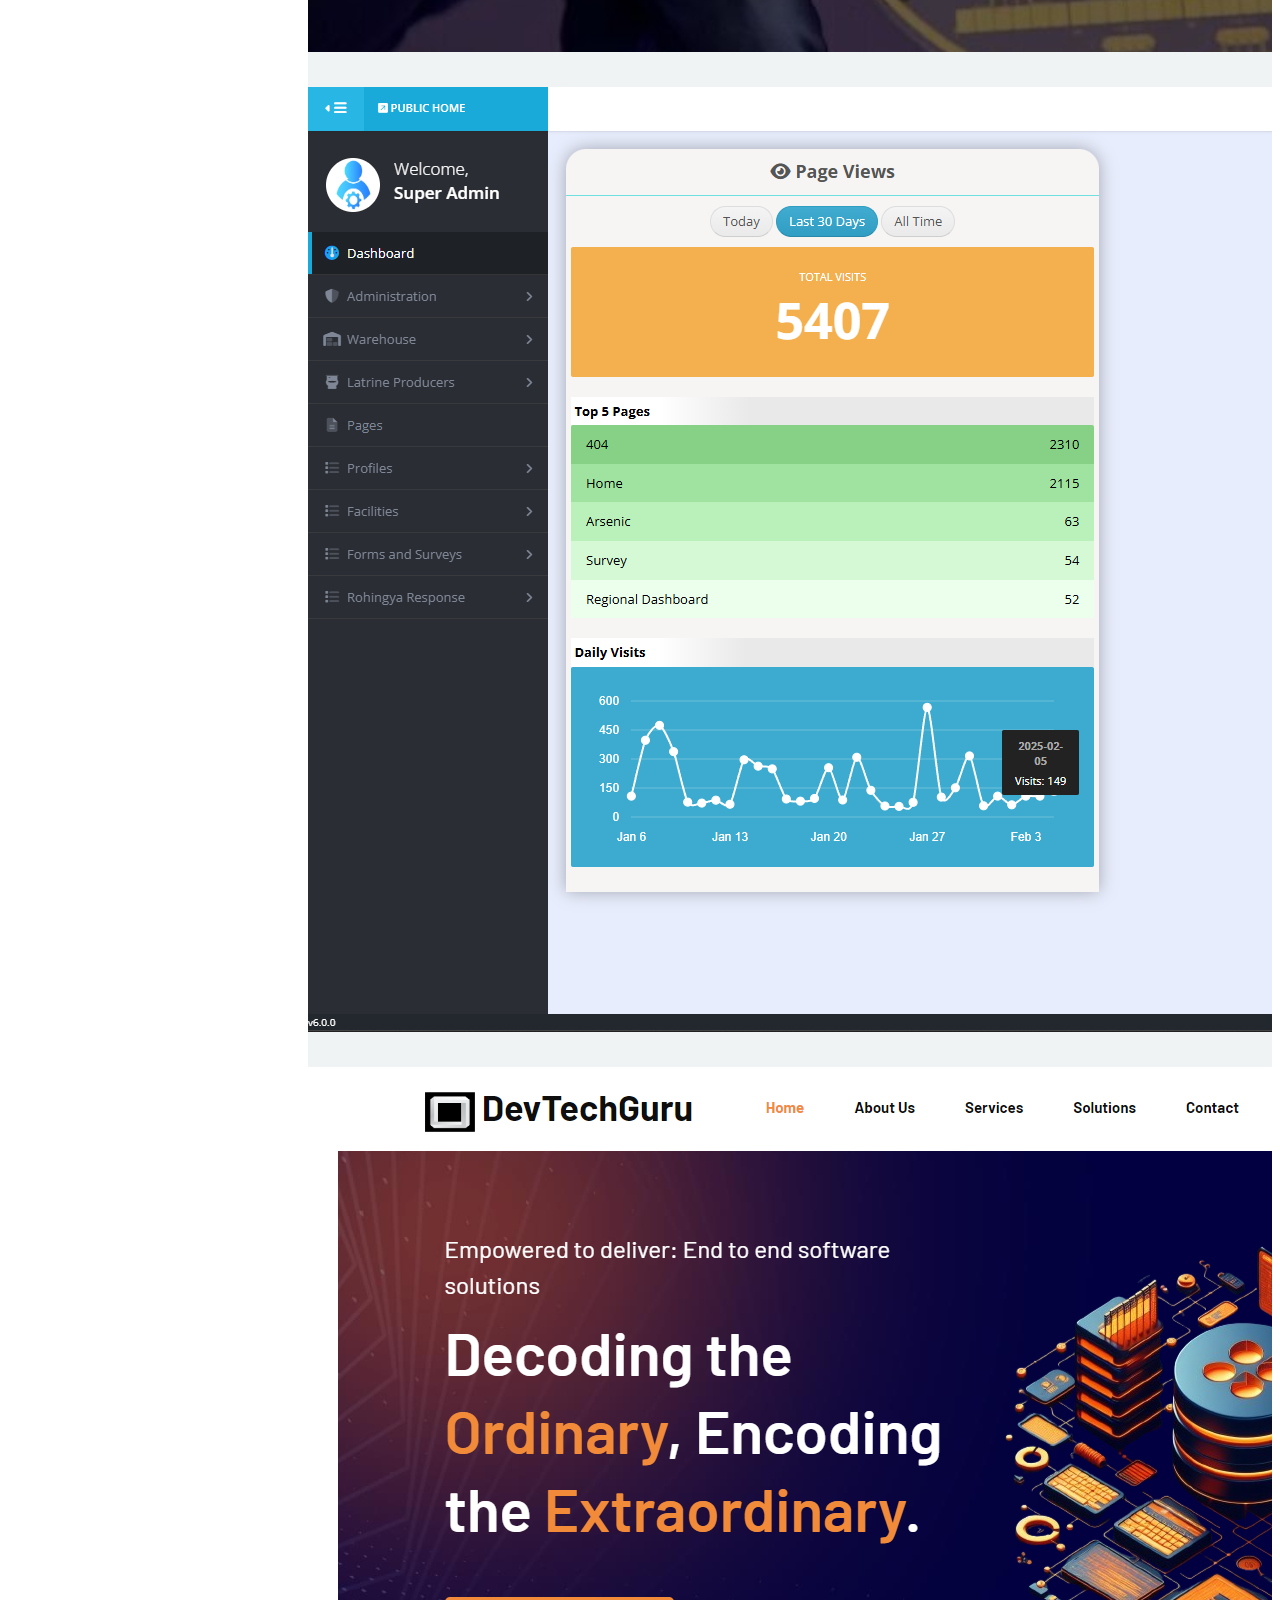
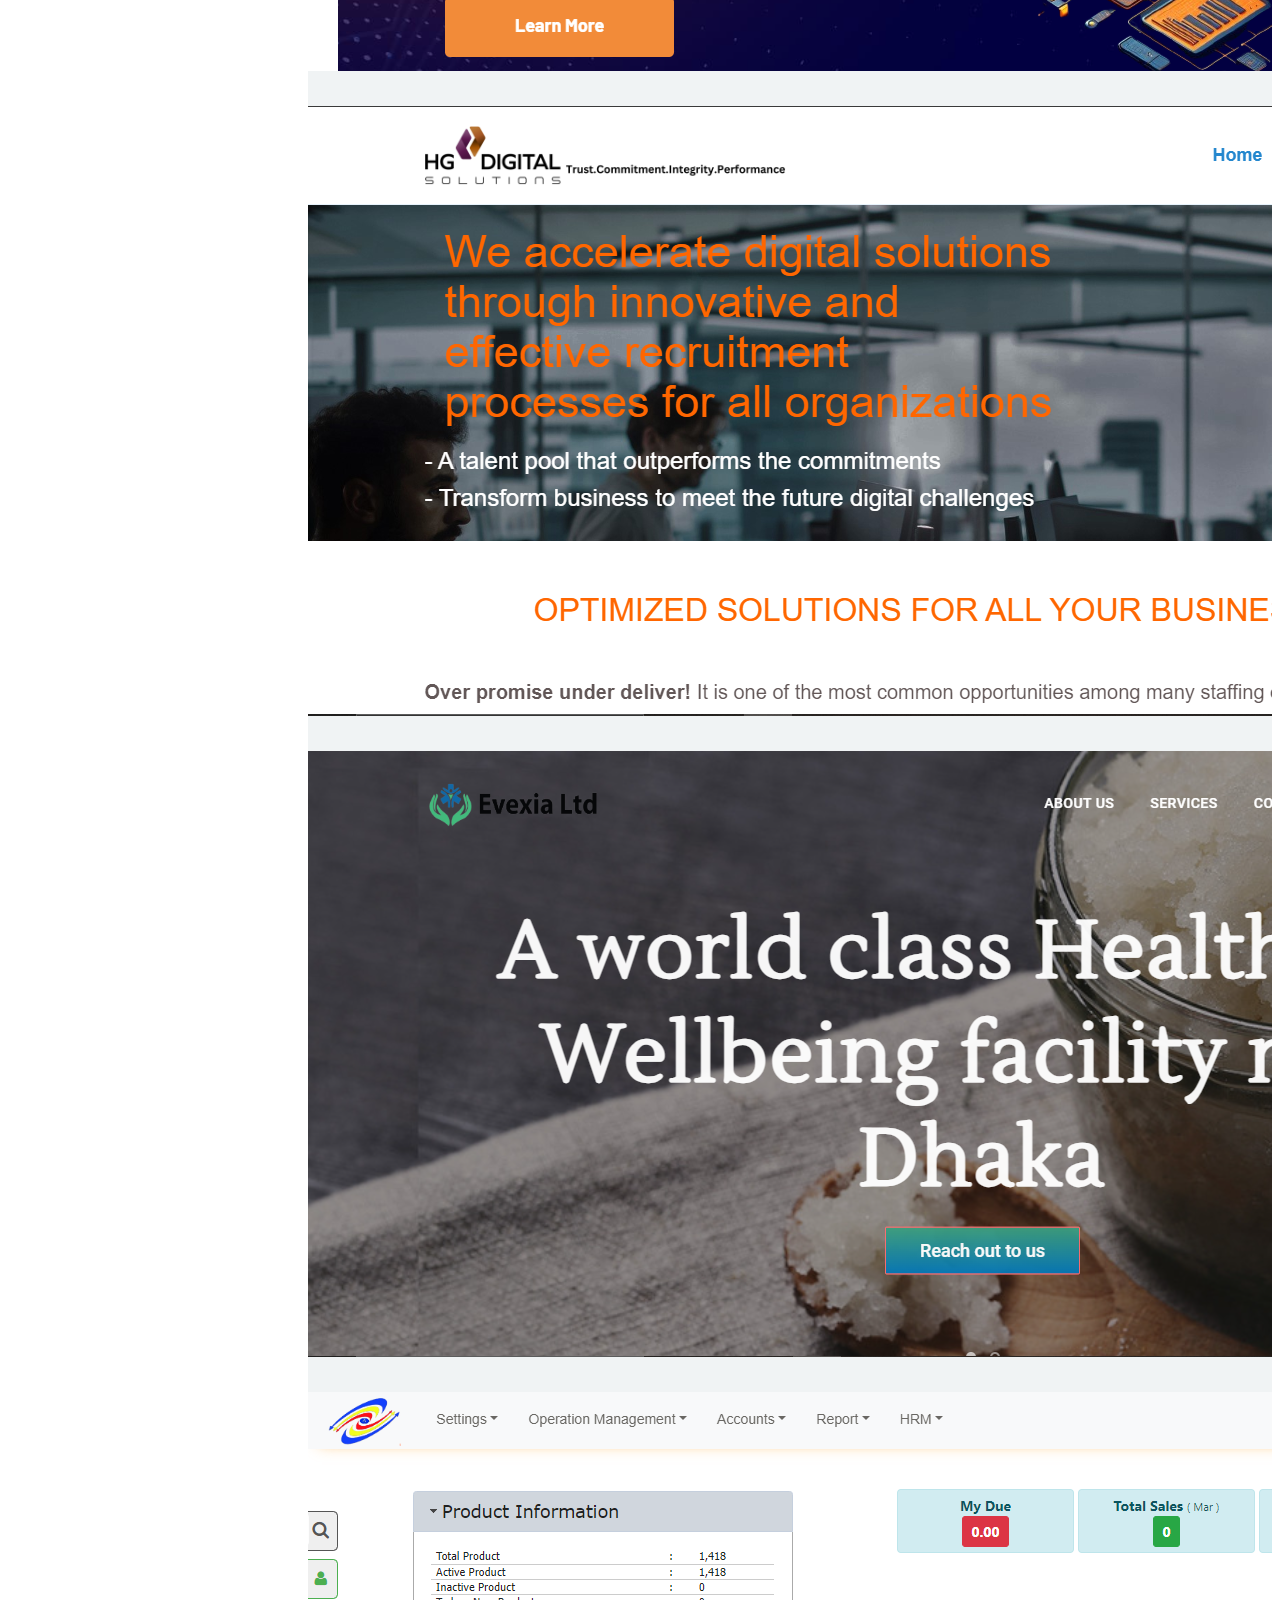
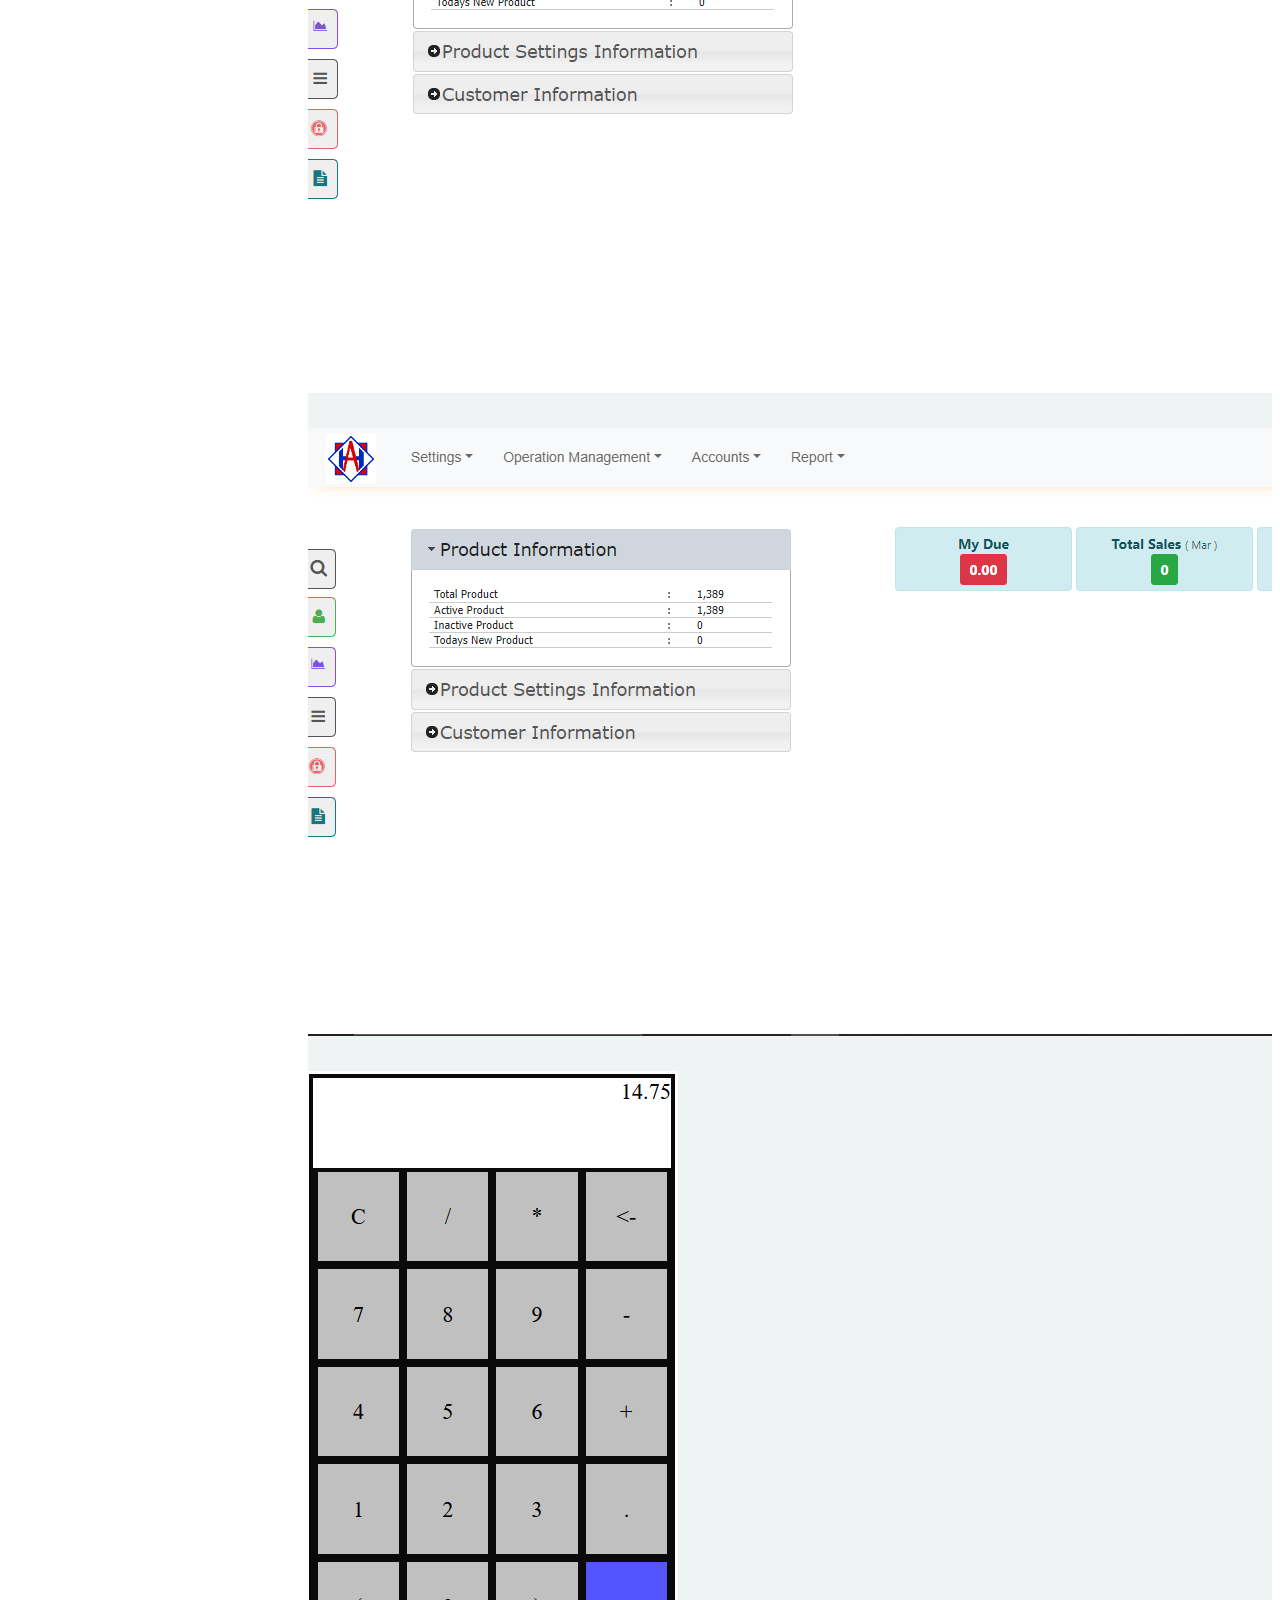
==== commit d35aa8c4: "update" ====
--- a/index.html
+++ b/index.html
@@ -14,7 +14,9 @@
   <link href="assets/img/favicon_org.png" rel="favicon_org">
 
   <!-- Google Fonts -->
-  <link href="https://fonts.googleapis.com/css?family=Open+Sans:300,300i,400,400i,600,600i,700,700i|Raleway:300,300i,400,400i,500,500i,600,600i,700,700i|Poppins:300,300i,400,400i,500,500i,600,600i,700,700i" rel="stylesheet">
+  <link
+    href="https://fonts.googleapis.com/css?family=Open+Sans:300,300i,400,400i,600,600i,700,700i|Raleway:300,300i,400,400i,500,500i,600,600i,700,700i|Poppins:300,300i,400,400i,500,500i,600,600i,700,700i"
+    rel="stylesheet">
 
   <!-- Vendor CSS Files -->
   <link href="assets/vendor/aos/aos.css" rel="stylesheet">
@@ -28,18 +30,18 @@
 </head>
 
 <body>
-<!--Pre Loader Start-->
-
-<!--  <figure>-->
-<!--    <div></div><div></div>-->
-<!--    <div></div><div></div>-->
-<!--    <div></div><div></div>-->
-<!--    <div></div><div></div>-->
-<!--  </figure>-->
-
-<!--Pre Loader End-->
-
-<!-- ======= Mobile nav toggle button ======= -->
+  <!--Pre Loader Start-->
+
+  <!--  <figure>-->
+  <!--    <div></div><div></div>-->
+  <!--    <div></div><div></div>-->
+  <!--    <div></div><div></div>-->
+  <!--    <div></div><div></div>-->
+  <!--  </figure>-->
+
+  <!--Pre Loader End-->
+
+  <!-- ======= Mobile nav toggle button ======= -->
   <i class="bi bi-list mobile-nav-toggle d-xl-none"></i>
 
   <!-- ======= Header ======= -->
@@ -50,9 +52,11 @@
         <img src="assets/img/profile-img.jpg" alt="" class="img-fluid rounded-circle">
         <h1 class="text-light"><a href="index.html">Arhab Safwan</a></h1>
         <div class="social-links mt-3 text-center">
-          <a href="https://www.facebook.com/arhab.rab" class="facebook" target="_blank"><i class="bx bxl-facebook"></i></a>
+          <a href="https://www.facebook.com/arhab.rab" class="facebook" target="_blank"><i
+              class="bx bxl-facebook"></i></a>
           <a href=" https://x.com/ArhabSafwan" class="twitter" target="_blank"><i class="bx bxl-twitter"></i></a>
-          <a href="https://www.linkedin.com/in/arhab-safwan-b68a1317b" class="linkedin" target="_blank"><i class="bx bxl-linkedin"></i></a>
+          <a href="https://www.linkedin.com/in/arhab-safwan-b68a1317b" class="linkedin" target="_blank"><i
+              class="bx bxl-linkedin"></i></a>
           <a href="https://github.com/ArhabSafwan" class="github" target="_blank"><i class="bx bxl-github"></i></a>
         </div>
       </div>
@@ -63,7 +67,8 @@
           <li><a href="#about" class="nav-link scrollto"><i class="bx bx-user"></i> <span>About</span></a></li>
           <li><a href="#services" class="nav-link scrollto"><i class="bx bx-server"></i> <span>Services</span></a></li>
           <li><a href="#resume" class="nav-link scrollto"><i class="bx bx-file-blank"></i> <span>Resume</span></a></li>
-          <li><a href="#portfolio" class="nav-link scrollto"><i class="bx bx-book-content"></i> <span>Portfolio</span></a></li>
+          <li><a href="#portfolio" class="nav-link scrollto"><i class="bx bx-book-content"></i>
+              <span>Portfolio</span></a></li>
           <li><a href="#contact" class="nav-link scrollto"><i class="bx bx-envelope"></i> <span>Contact</span></a></li>
         </ul>
       </nav><!-- .nav-menu -->
@@ -91,7 +96,9 @@
           <div class="col-lg-6" data-aos="fade-right">
             <h4 class="fw-600 mb-3">I'm <span style="color: #025959; font-weight: bold">Arhab Safwan,</span></h4>
             <p>
-              An enthusiastic professional with profound expertise in languages and development tools, dedicated to assisting companies in crafting sophisticated and innovative Web & Mobile Applications using the most advanced technologies available.</p>
+              An enthusiastic professional with profound expertise in languages and development tools, dedicated to
+              assisting companies in crafting sophisticated and innovative Web applications using the most advanced
+              technologies available.</p>
           </div>
           <div class="col-lg-6 pt-4 pt-lg-0 content" data-aos="fade-left">
             <h3 class="mb-3">A Software Engineer &amp; Web App Developer.</h3>
@@ -99,9 +106,11 @@
               <div class="col-lg-12">
                 <ul>
                   <li><i class="bi bi-chevron-right"></i> <strong>Name:</strong> <span>Arhab Safwan</span></li>
+                  <li><i class="bi bi-chevron-right"></i> <strong>Phone:</strong> <span>+8801706642926</span></li>
                   <li><i class="bi bi-chevron-right"></i> <strong>E-mail:</strong> <span>asafwan72@gmail.com</span></li>
                   <li><i class="bi bi-chevron-right"></i> <strong>Birthday:</strong> <span>10th May, 1999</span></li>
-                  <li><i class="bi bi-chevron-right"></i> <strong>City:</strong> <span>Uttara, Dhaka, Bangladesh.</span></li>
+                  <li><i class="bi bi-chevron-right"></i> <strong>City:</strong> <span>Uttara, Dhaka, Bangladesh.</span>
+                  </li>
                 </ul>
               </div>
             </div>
@@ -120,28 +129,31 @@
           <div class="col-lg-3 col-md-6 d-md-flex align-items-md-stretch" data-aos="fade-up" data-aos-delay="100">
             <div class="count-box">
               <i class="bi bi-calendar-check"></i>
-              <span data-purecounter-start="0" data-purecounter-end="3" data-purecounter-duration="1" class="purecounter"></span>
+              <span data-purecounter-start="0" data-purecounter-end="3" data-purecounter-duration="1"
+                class="purecounter"></span>
               <p><strong>Years of Excellence</strong></p>
             </div>
           </div>
-          <div class="col-lg-3 col-md-6 d-md-flex align-items-md-stretch" data-aos="fade-up">
+          <!-- <div class="col-lg-3 col-md-6 d-md-flex align-items-md-stretch" data-aos="fade-up">
             <div class="count-box">
               <i class="bi bi-emoji-smile"></i>
               <span data-purecounter-start="0" data-purecounter-end="10" data-purecounter-duration="1" class="purecounter"></span>
               <p><strong>Happy Clients</strong></p>
             </div>
-          </div>
+          </div> -->
           <div class="col-lg-3 col-md-6 d-md-flex align-items-md-stretch" data-aos="fade-up" data-aos-delay="100">
             <div class="count-box">
               <i class="bi bi-journal-richtext"></i>
-              <span data-purecounter-start="0" data-purecounter-end="10" data-purecounter-duration="1" class="purecounter"></span>
+              <span data-purecounter-start="0" data-purecounter-end="10" data-purecounter-duration="1"
+                class="purecounter"></span>
               <p><strong>Projects completed</strong></p>
             </div>
           </div>
           <div class="col-lg-3 col-md-6 d-md-flex align-items-md-stretch" data-aos="fade-up" data-aos-delay="300">
             <div class="count-box">
               <i class="bi bi-award"></i>
-              <span data-purecounter-start="0" data-purecounter-end="1" data-purecounter-duration="1" class="purecounter"></span>
+              <span data-purecounter-start="0" data-purecounter-end="1" data-purecounter-duration="1"
+                class="purecounter"></span>
               <p><strong>Certificate Won</strong></p>
             </div>
           </div>
@@ -159,24 +171,26 @@
         <div class="row skills-content">
           <div class="col-lg-6" data-aos="fade-up">
             <div class="progress">
-
               <span class="skill">HTML <i class="val">100%</i></span>
               <div class="progress-bar-wrap">
-                <div class="progress-bar" role="progressbar" aria-valuenow="100" aria-valuemin="0" aria-valuemax="100"></div>
+                <div class="progress-bar" role="progressbar" aria-valuenow="100" aria-valuemin="0" aria-valuemax="100">
+                </div>
               </div>
             </div>
 
             <div class="progress">
               <span class="skill">CSS <i class="val">90%</i></span>
               <div class="progress-bar-wrap">
-                <div class="progress-bar" role="progressbar" aria-valuenow="90" aria-valuemin="0" aria-valuemax="100"></div>
+                <div class="progress-bar" role="progressbar" aria-valuenow="90" aria-valuemin="0" aria-valuemax="100">
+                </div>
               </div>
             </div>
 
             <div class="progress">
               <span class="skill">Bootstrap<i class="val">85%</i></span>
               <div class="progress-bar-wrap">
-                <div class="progress-bar" role="progressbar" aria-valuenow="85" aria-valuemin="0" aria-valuemax="100"></div>
+                <div class="progress-bar" role="progressbar" aria-valuenow="85" aria-valuemin="0" aria-valuemax="100">
+                </div>
               </div>
             </div>
           </div>
@@ -186,27 +200,56 @@
             <div class="progress">
               <span class="skill">PHP<i class="val">80%</i></span>
               <div class="progress-bar-wrap">
-                <div class="progress-bar" role="progressbar" aria-valuenow="80" aria-valuemin="0" aria-valuemax="100"></div>
+                <div class="progress-bar" role="progressbar" aria-valuenow="80" aria-valuemin="0" aria-valuemax="100">
+                </div>
               </div>
             </div>
 
             <div class="progress">
               <span class="skill">JavaScript<i class="val">60%</i></span>
               <div class="progress-bar-wrap">
-                <div class="progress-bar" role="progressbar" aria-valuenow="60" aria-valuemin="0" aria-valuemax="100"></div>
+                <div class="progress-bar" role="progressbar" aria-valuenow="60" aria-valuemin="0" aria-valuemax="100">
+                </div>
               </div>
             </div>
 
             <div class="progress">
               <span class="skill">MySQL<i class="val">70%</i></span>
               <div class="progress-bar-wrap">
-                <div class="progress-bar" role="progressbar" aria-valuenow="70" aria-valuemin="0" aria-valuemax="100"></div>
-              </div>
-            </div>
+                <div class="progress-bar" role="progressbar" aria-valuenow="70" aria-valuemin="0" aria-valuemax="100">
+                </div>
+              </div>
+            </div>
+          </div>
+        </div>
+
+        <div class="row mt-5">
+          <div class="col-lg-6" data-aos="fade-up">
+            <h3 class="fw-bold">Core Skills</h3>
+            <ul>
+              <li>Software Architecture</li>
+              <li>Database Optimization</li>
+              <li>System Scalability</li>
+              <li>Code Optimization</li>
+              <li>Debugging & Troubleshooting</li>
+              <li>Agile Methodologies</li>
+              <li>API Development</li>
+            </ul>
+          </div>
+          <div class="col-lg-6" data-aos="fade-up" data-aos-delay="100">
+            <h3 class="fw-bold">Soft Skills</h3>
+            <ul>
+              <li>Communication</li>
+              <li>Team Collaboration</li>
+              <li>Client Relations</li>
+              <li>Problem-Solving</li>
+              <li>Adaptability</li>
+            </ul>
           </div>
         </div>
       </div>
     </section><!-- End Skills Section -->
+
 
     <!-- ======= Services Section ======= -->
     <section id="services" class="services">
@@ -214,41 +257,46 @@
 
         <div class="section-title">
           <h2 class="left-border ps-3">Services</h2>
-          <p>We create custom software and any type of custom web and mobile applications. We know how to use the technologies required to develop cutting-edge systems and apps for you. Our teams implement your system using the best technology stack by designing smart and scalable solutions. Our organization is determined and reliably work with the services that match your demands and a high standard of demand, from initial planning to delivery.</p>
+          <p>I have created custom software and any type of custom web applications. I know how to use the technologies
+            required to develop cutting-edge systems and apps for you. I implement your system using the best technology
+            stack by designing smart and scalable solutions. I am determined and reliably work with the services that
+            match your demands and a high standard of demand, from initial planning to delivery.</p>
         </div>
 
         <div class="row">
           <div class="col-lg-4 col-md-6 icon-box" data-aos="fade-up">
             <div class="icon"><i class="bi bi-code-slash"></i></div>
-            <h4 class="title"><a href="">Website Design & Development</a></h4>
-            <p class="description">We offer a full variety of web application services, from gathering requirements to effectively deploying the application on the client end.</p>
-          </div>
-          <div class="col-lg-4 col-md-6 icon-box" data-aos="fade-up" data-aos-delay="100">
-            <div class="icon"><i class="bi bi-phone"></i></div>
-            <h4 class="title"><a href="">Mobile App Development (Android/iOS)</a></h4>
-            <p class="description">We offer exclusive mobile application development services of top-notch mobile applications that can enable and engage the clients.</p>
-          </div>
+            <h4 class="title">Website Design & Development</h4>
+            <p class="description">I offer a full variety of web application services, from gathering requirements to
+              effectively deploying the application on the client end.</p>
+          </div>
+
           <div class="col-lg-4 col-md-6 icon-box" data-aos="fade-up" data-aos-delay="200">
             <div class="icon"><i class="bi bi-building"></i></div>
-            <h4 class="title"><a href="">ERP Solutions</a></h4>
-            <p class="description">ERP Solution is a collection of programs that handles essential business operations. The goal of the solution is to give the customer the best possible solution by boosting productivity.</p>
+            <h4 class="title">ERP Solutions</h4>
+            <p class="description">ERP Solution is a collection of programs that handles essential business operations.
+              The goal of the solution is to give the customer the best possible solution by boosting productivity.</p>
           </div>
           <div class="col-lg-4 col-md-6 icon-box" data-aos="fade-up" data-aos-delay="300">
             <div class="icon"><i class="bi bi-terminal"></i></div>
-            <h4 class="title"><a href="">Software Development</a></h4>
-            <p class="description">We are able to create sophisticated systems that can manage huge volumes of data and transactions. No matter how big or small your organization is.</p>
+            <h4 class="title">Web Application Development</h4>
+            <p class="description">I am able to create sophisticated systems that can manage huge volumes of data and
+              transactions. No matter how big or small your organization is.</p>
           </div>
           <div class="col-lg-4 col-md-6 icon-box" data-aos="fade-up" data-aos-delay="400">
             <div class="icon"><i class="bi bi-cart-check"></i></div>
-            <h4 class="title"><a href=""></a>E-Commerce Development</h4>
-            <p class="description">We also offer the ability to create e-commerce websites so that consumers can locate better products in an one place.</p>
+            <h4 class="title">E-Commerce Development</h4>
+            <p class="description">I also offer the ability to create e-commerce websites so that consumers can locate
+              better products in one place.</p>
           </div>
           <div class="col-lg-4 col-md-6 icon-box" data-aos="fade-up" data-aos-delay="500">
             <div class="icon"><i class="bi bi-palette"></i></div>
-            <h4 class="title"><a href="">UI/UX Design</a></h4>
-            <p class="description">In order to interact with the audience, a well-designed UI can provide your brand great awareness on a worldwide scale.</p>
-          </div>
-        </div>
+            <h4 class="title">UI/UX Design</h4>
+            <p class="description">In order to interact with the audience, a well-designed UI can provide your brand
+              great awareness on a worldwide scale.</p>
+          </div>
+        </div>
+      </div>
 
       </div>
     </section><!-- End Services Section -->
@@ -267,45 +315,173 @@
               <h5>2018 - 2022</h5>
               <p class="fw-bold"><em>American International University, Bangladesh (AIUB)</em></p>
               <p class="fw-bold"><em>School of Engineering, Technology and Science</em></p>
-              <p>American International University-Bangladesh, commonly known by its acronym AIUB, is a private university in Dhaka, Bangladesh. This university was established in 1994 in the capital Dhaka of Bangladesh. It offers several degree programs at the undergraduate and graduate levels from its four faculties.</p>
+              <p>American International University-Bangladesh, commonly known by its acronym AIUB, is a private
+                university in Dhaka, Bangladesh. This university was established in 1994 in the capital Dhaka of
+                Bangladesh. It offers several degree programs at the undergraduate and graduate levels from its four
+                faculties.</p>
             </div>
             <div class="resume-item">
               <h4>Higher Secondary School Certificate (HSC)</h4>
               <h5>2015 - 2017</h5>
               <p class="fw-bold"><em>Milestone Collage</em></p>
-              <p>Milestone College is a Bengali and English-medium, co-educational private school in Uttara Model Town, Dhaka, Bangladesh. It was founded by Colonel Nuran Nabi who was the founding principal of RAJUK Uttara Model College. Milestone ranked tenth nationally in Higher Secondary Certificate examination results in 2014.</p>
+              <p>Milestone College is a Bengali and English-medium, co-educational private school in Uttara Model Town,
+                Dhaka, Bangladesh. It was founded by Colonel Nuran Nabi who was the founding principal of RAJUK Uttara
+                Model College. Milestone ranked tenth nationally in Higher Secondary Certificate examination results in
+                2014.</p>
             </div>
             <div class="resume-item">
               <h4>Secondary School Certificate (SSC)</h4>
               <h5>2013 - 2015</h5>
               <p class="fw-bold"><em>Milestone College</em></p>
-              <p>Milestone College is a Bengali and English-medium, co-educational private school in Uttara Model Town, Dhaka, Bangladesh. It was founded by Colonel Nuran Nabi who was the founding principal of RAJUK Uttara Model College. Milestone ranked tenth nationally in Higher Secondary Certificate examination results in 2014.</p>
+              <p>Milestone College is a Bengali and English-medium, co-educational private school in Uttara Model Town,
+                Dhaka, Bangladesh. It was founded by Colonel Nuran Nabi who was the founding principal of RAJUK Uttara
+                Model College. Milestone ranked tenth nationally in Higher Secondary Certificate examination results in
+                2014.</p>
             </div>
           </div>
 
           <div class="col-lg-6" data-aos="fade-up" data-aos-delay="100">
             <h3 class="resume-title">Professional Experience</h3>
             <div class="resume-item">
+              <h4>Full Stack Software Engineer</h4>
+              <h5>2024 May - Present</h5>
+              <p class="fw-bold"><em>3DEVs IT Ltd</em></p>
+              <ul>
+                <li>Architected scalable applications to support project demands and
+                  enhance data performance.
+                </li>
+                <li>Analyzed and optimized system performance to ensure
+                  responsiveness.
+                </li>
+                <li>Led security protocol implementation and code reviews for
+                  industry-standard compliance.
+                </li>
+                <li>Designed scalable systems with effective load distribution.
+                </li>
+                <li>Utilized Git for version control with structured branching
+                  strategies</li>
+                <li>Drafted technical documentation and simplified complex concepts
+                  for team collaboration.
+                </li>
+                <li>Drafted technical documentation and user manuals to support
+                  system use and maintenance.
+                </li>
+                <li>Participated in client meetings and conducted training sessions to
+                  ensure effective onboarding and support.
+                </li>
+                <li>Developed and integrated RESTful APIs to enable seamless
+                  communication between front-end and back-end systems, ensuring
+                  optimal performance and scalability.</li>
+              </ul>
+            </div>
+            <div class="resume-item">
               <h4>Software Engineer</h4>
-              <h5>2022 May - Present</h5>
+              <h5>2022 May - 2024 May</h5>
               <p class="fw-bold"><em>DevTechGuru Limited</em></p>
               <ul>
-                <li>Assisting the development manager with all aspects of software design and coding.</li>
-                <li>Attending and contributing to company development meetings.</li>
-                <li>Writing and maintaining code.</li>
-                <li>Working on bug fixes.</li>
-                <li>Monitoring the technical performance of internal systems.</li>
-                <li>Responding to requests from the development team.</li>
-                <li>Gathering information from customers about program functionality.</li>
-                <li>Learning the code base and improving coding skills.</li>
-                <li>Writing reports & Conducting software quality testing.</li>
+                <li>Contributed to and eventually led scalable software solution
+                  architectures to meet project requirements.
+                </li>
+                <li>Assisted in optimizing database schemas for integrity and
+                  efficiency, later taking responsibility for schema refinement.</li>
+                <li>Supported system design for scalability, with increasing
+                  responsibility over load balancing strategies.
+                </li>
+                <li>Collaborated in technical documentation creation, taking on lead
+                  documentation tasks for system architectures.
+                </li>
+                <li>Utilized Git for version control with structured branching
+                  strategies, gradually implementing more complex workflows.</li>
+                <li>Participated in client meetings and training sessions to support
+                  project implementation</li>
+                <li>Learned and then implemented CI/CD pipelines for automated
+                  testing and deployment as part of the development process.
+                </li>
               </ul>
             </div>
-           
+
           </div>
         </div>
       </div>
     </section><!-- End Resume Section -->
+
+    <!-- ======= Expertise Section ======= -->
+    <section id="expertise" class="expertise section-bg">
+      <div class="container">
+        <div class="section-title">
+          <h2 class="left-border ps-3">Expertise</h2>
+        </div>
+        <div class="row">
+          <div class="col-lg-6" data-aos="fade-up">
+            <h4>Front End Development</h4>
+            <p>HTML5, CSS3, Bootstrap5, Tailwind, Javascript</p>
+            <h4>Programming Language</h4>
+            <p>PHP, Javascript</p>
+            <h4>Library</h4>
+            <p>Jquery, Composer</p>
+            <h4>Frameworks</h4>
+            <p>Laravel, Vue Js</p>
+            <h4>Database</h4>
+            <p>MySQL, MariaDB</p>
+            <h4>Version Control</h4>
+            <p>Git & Github. Good knowledge of Object-Oriented Programming concepts and MVC architecture</p>
+            <h4>CI/CD Tools</h4>
+            <p>Docker, GitHub Actions</p>
+          </div>
+          <div class="col-lg-6" data-aos="fade-up" data-aos-delay="100">
+            <h4>Skills and Attributes</h4>
+            <ul>
+              <li>Organized, multitasking, and good problem solver</li>
+              <li>Quick learner with a strong ability to adapt to new technologies and methodologies</li>
+              <li>Strong leadership and the ability to analyze complex technical information</li>
+            </ul>
+          </div>
+        </div>
+      </div>
+    </section><!-- End Expertise Section -->
+
+    <!-- ======= Projects Section ======= -->
+    <section id="projects" class="projects section-bg">
+      <div class="container">
+        <div class="section-title">
+          <h2 class="left-border ps-3">Projects</h2>
+        </div>
+        <div class="row">
+          <div class="col-lg-6" data-aos="fade-up">
+            <div class="project-item">
+              <h4>Brac Migration Management and Information System</h4>
+              <p><strong>Technologies:</strong> HTML, CSS, Bootstrap, Javascript, PHP, MariaDB</p>
+            </div>
+            <div class="project-item">
+              <h4>Unicef BD Washdata</h4>
+              <p><strong>Technologies:</strong> HTML, CSS, Bootstrap, Javascript, PHP, MariaDB</p>
+            </div>
+            <div class="project-item">
+              <h4>The Asian University for Women Laboratory School MIS</h4>
+              <p><strong>Technologies:</strong> HTML, CSS, Bootstrap, Javascript, Tailwind, PHP, Laravel, MySQL</p>
+            </div>
+          </div>
+          <div class="col-lg-6" data-aos="fade-up" data-aos-delay="100">
+            <div class="project-item">
+              <h4>Laboratory Information Management System (LIMS) of Wyss Institute at Harvard</h4>
+              <p><strong>Technologies:</strong> HTML, CSS, Bootstrap, Javascript, Tailwind, PHP, Laravel, MySQL</p>
+            </div>
+            <div class="project-item">
+              <h4>ERP of THREE ARROWS PLASTIC FACTORY CO.</h4>
+              <p><strong>Technologies:</strong> HTML, CSS, Bootstrap, Javascript, PHP, MariaDB</p>
+            </div>
+            <div class="project-item">
+              <h4>ERP of Al-Rukan</h4>
+              <p><strong>Technologies:</strong> HTML, CSS, Bootstrap, Javascript, PHP, MariaDB</p>
+            </div>
+            <div class="project-item">
+              <h4>HG Digital Solution (web presence)</h4>
+              <p><strong>Technologies:</strong> HTML, CSS, Bootstrap, Javascript, jQuery</p>
+            </div>
+          </div>
+        </div>
+      </div>
+    </section><!-- End Projects Section -->
 
     <!-- ======= Portfolio Section ======= -->
     <section id="portfolio" class="portfolio">
@@ -318,120 +494,165 @@
           <div class="col-lg-12 d-flex justify-content-center">
             <ul id="portfolio-flters">
               <li data-filter="*" class="filter-active">All</li>
-              <li data-filter=".filter-web">Web</li>
-              <li data-filter=".filter-app">App</li>
-              <!-- <li data-filter=".filter-card">UI/UX</li> -->
+              <li data-filter=".filter-web">Website</li>
+              <li data-filter=".filter-app">Web Application</li>
+              <li data-filter=".filter-practice">Practice</li>
             </ul>
           </div>
         </div>
 
         <div class="row portfolio-container" data-aos="fade-up" data-aos-delay="100">
 
+          <div class="col-lg-4 col-md-6 portfolio-item filter-app">
+            <div class="portfolio-wrap">
+              <img src="assets/img/portfolio/portfolio-14.PNG" class="img-fluid" alt="">
+              <div class="portfolio-links">
+                <a href="assets/img/portfolio/portfolio-14.PNG" data-gallery="portfolioGallery"
+                  class="portfolio-lightbox" title="App 3"><i class="bx bx-plus"></i></a>
+                <a title="More Details"><i class="bx bx-link"></i></a>
+              </div>
+            </div>
+          </div>
+
+          <div class="col-lg-4 col-md-6 portfolio-item filter-app">
+            <div class="portfolio-wrap">
+              <img src="assets/img/portfolio/portfolio-12.PNG" class="img-fluid" alt="">
+              <div class="portfolio-links">
+                <a href="assets/img/portfolio/portfolio-12.PNG" data-gallery="portfolioGallery"
+                  class="portfolio-lightbox" title="App 3"><i class="bx bx-plus"></i></a>
+                <a title="More Details"><i class="bx bx-link"></i></a>
+              </div>
+            </div>
+          </div>
+
+          <div class="col-lg-4 col-md-6 portfolio-item filter-app">
+            <div class="portfolio-wrap">
+              <img src="assets/img/portfolio/portfolio-1.PNG" class="img-fluid" alt="">
+              <div class="portfolio-links">
+                <a href="assets/img/portfolio/portfolio-1.PNG" data-gallery="portfolioGallery"
+                  class="portfolio-lightbox" title="Web 3"><i class="bx bx-plus"></i></a>
+                <a title="More Details"><i class="bx bx-link"></i></a>
+              </div>
+            </div>
+          </div>
+
+          <div class="col-lg-4 col-md-6 portfolio-item filter-app">
+            <div class="portfolio-wrap">
+              <img src="assets/img/portfolio/portfolio-13.PNG" class="img-fluid" alt="">
+              <div class="portfolio-links">
+                <a href="assets/img/portfolio/portfolio-13.PNG" data-gallery="portfolioGallery"
+                  class="portfolio-lightbox" title="App 3"><i class="bx bx-plus"></i></a>
+                <a title="More Details"><i class="bx bx-link"></i></a>
+              </div>
+            </div>
+          </div>
+
           <div class="col-lg-4 col-md-6 portfolio-item filter-web">
             <div class="portfolio-wrap">
-              <img src="assets/img/portfolio/portfolio-1.PNG" class="img-fluid" alt="">
-              <div class="portfolio-links">
-                <a href="assets/img/portfolio/portfolio-1.PNG" data-gallery="portfolioGallery" class="portfolio-lightbox" title="Web 3"><i class="bx bx-plus"></i></a>
-                <a href="portfolio-details.html" title="More Details"><i class="bx bx-link"></i></a>
+              <img src="assets/img/portfolio/portfolio-3.PNG" class="img-fluid" alt="">
+              <div class="portfolio-links">
+                <a href="assets/img/portfolio/portfolio-3.PNG" data-gallery="portfolioGallery"
+                  class="portfolio-lightbox" title="Web 3"><i class="bx bx-plus"></i></a>
+                <a title="More Details"><i class="bx bx-link"></i></a>
               </div>
             </div>
           </div>
 
           <div class="col-lg-4 col-md-6 portfolio-item filter-web">
             <div class="portfolio-wrap">
+              <img src="assets/img/portfolio/portfolio-5.PNG" class="img-fluid" alt="">
+              <div class="portfolio-links">
+                <a href="assets/img/portfolio/portfolio-5.PNG" data-gallery="portfolioGallery"
+                  class="portfolio-lightbox" title="Card 2"><i class="bx bx-plus"></i></a>
+                <a title="More Details"><i class="bx bx-link"></i></a>
+              </div>
+            </div>
+          </div>
+
+          <div class="col-lg-4 col-md-6 portfolio-item filter-web">
+            <div class="portfolio-wrap">
+              <img src="assets/img/portfolio/portfolio-6.PNG" class="img-fluid" alt="">
+              <div class="portfolio-links">
+                <a href="assets/img/portfolio/portfolio-6.PNG" data-gallery="portfolioGallery"
+                  class="portfolio-lightbox" title="Web 2"><i class="bx bx-plus"></i></a>
+                <a title="More Details"><i class="bx bx-link"></i></a>
+              </div>
+            </div>
+          </div>
+
+          <div class="col-lg-4 col-md-6 portfolio-item filter-app">
+            <div class="portfolio-wrap">
               <img src="assets/img/portfolio/portfolio-2.PNG" class="img-fluid" alt="">
               <div class="portfolio-links">
-                <a href="assets/img/portfolio/portfolio-2.PNG" data-gallery="portfolioGallery" class="portfolio-lightbox" title="App 1"><i class="bx bx-plus"></i></a>
-                <a href="portfolio-details.html" title="More Details"><i class="bx bx-link"></i></a>
-              </div>
-            </div>
-          </div>
-
-          <div class="col-lg-4 col-md-6 portfolio-item filter-web">
-            <div class="portfolio-wrap">
-              <img src="assets/img/portfolio/portfolio-3.PNG" class="img-fluid" alt="">
-              <div class="portfolio-links">
-                <a href="assets/img/portfolio/portfolio-3.PNG" data-gallery="portfolioGallery" class="portfolio-lightbox" title="Web 3"><i class="bx bx-plus"></i></a>
-                <a href="portfolio-details.html" title="More Details"><i class="bx bx-link"></i></a>
-              </div>
-            </div>
-          </div>
-
-          <div class="col-lg-4 col-md-6 portfolio-item filter-web">
+                <a href="assets/img/portfolio/portfolio-2.PNG" data-gallery="portfolioGallery"
+                  class="portfolio-lightbox" title="App 1"><i class="bx bx-plus"></i></a>
+                <a title="More Details"><i class="bx bx-link"></i></a>
+              </div>
+            </div>
+          </div>
+
+          <div class="col-lg-4 col-md-6 portfolio-item filter-app">
             <div class="portfolio-wrap">
               <img src="assets/img/portfolio/portfolio-4.PNG" class="img-fluid" alt="">
               <div class="portfolio-links">
-                <a href="assets/img/portfolio/portfolio-4.PNG" data-gallery="portfolioGallery" class="portfolio-lightbox" title="App 2"><i class="bx bx-plus"></i></a>
-                <a href="portfolio-details.html" title="More Details"><i class="bx bx-link"></i></a>
-              </div>
-            </div>
-          </div>
-
-          <div class="col-lg-4 col-md-6 portfolio-item filter-web">
-            <div class="portfolio-wrap">
-              <img src="assets/img/portfolio/portfolio-5.PNG" class="img-fluid" alt="">
-              <div class="portfolio-links">
-                <a href="assets/img/portfolio/portfolio-5.jpg" data-gallery="portfolioGallery" class="portfolio-lightbox" title="Card 2"><i class="bx bx-plus"></i></a>
-                <a href="portfolio-details.html" title="More Details"><i class="bx bx-link"></i></a>
-              </div>
-            </div>
-          </div>
-
-          <div class="col-lg-4 col-md-6 portfolio-item filter-web">
-            <div class="portfolio-wrap">
-              <img src="assets/img/portfolio/portfolio-6.PNG" class="img-fluid" alt="">
-              <div class="portfolio-links">
-                <a href="assets/img/portfolio/portfolio-6.PNG" data-gallery="portfolioGallery" class="portfolio-lightbox" title="Web 2"><i class="bx bx-plus"></i></a>
-                <a href="portfolio-details.html" title="More Details"><i class="bx bx-link"></i></a>
-              </div>
-            </div>
-          </div>
-
-          <div class="col-lg-4 col-md-6 portfolio-item filter-app">
+                <a href="assets/img/portfolio/portfolio-4.PNG" data-gallery="portfolioGallery"
+                  class="portfolio-lightbox" title="App 2"><i class="bx bx-plus"></i></a>
+                <a title="More Details"><i class="bx bx-link"></i></a>
+              </div>
+            </div>
+          </div>
+
+          <div class="col-lg-4 col-md-6 portfolio-item filter-practice">
             <div class="portfolio-wrap">
               <img src="assets/img/portfolio/portfolio-7.PNG" class="img-fluid" alt="">
               <div class="portfolio-links">
-                <a href="assets/img/portfolio/portfolio-7.PNG" data-gallery="portfolioGallery" class="portfolio-lightbox" title="App 3"><i class="bx bx-plus"></i></a>
-                <a href="portfolio-details.html" title="More Details"><i class="bx bx-link"></i></a>
-              </div>
-            </div>
-          </div>
-
-          <div class="col-lg-4 col-md-6 portfolio-item filter-app">
+                <a href="assets/img/portfolio/portfolio-7.PNG" data-gallery="portfolioGallery"
+                  class="portfolio-lightbox" title="App 3"><i class="bx bx-plus"></i></a>
+                <a title="More Details"><i class="bx bx-link"></i></a>
+              </div>
+            </div>
+          </div>
+
+          <div class="col-lg-4 col-md-6 portfolio-item filter-practice">
             <div class="portfolio-wrap">
               <img src="assets/img/portfolio/portfolio-8.PNG" class="img-fluid" alt="">
               <div class="portfolio-links">
-                <a href="assets/img/portfolio/portfolio-8.PNG" data-gallery="portfolioGallery" class="portfolio-lightbox" title="Card 1"><i class="bx bx-plus"></i></a>
-                <a href="portfolio-details.html" title="More Details"><i class="bx bx-link"></i></a>
-              </div>
-            </div>
-          </div>
-
-          <div class="col-lg-4 col-md-6 portfolio-item filter-app">
+                <a href="assets/img/portfolio/portfolio-8.PNG" data-gallery="portfolioGallery"
+                  class="portfolio-lightbox" title="Card 1"><i class="bx bx-plus"></i></a>
+                <a title="More Details"><i class="bx bx-link"></i></a>
+              </div>
+            </div>
+          </div>
+
+          <div class="col-lg-4 col-md-6 portfolio-item filter-practice">
             <div class="portfolio-wrap">
               <img src="assets/img/portfolio/portfolio-9.PNG" class="img-fluid" alt="">
               <div class="portfolio-links">
-                <a href="assets/img/portfolio/portfolio-9.PNG" data-gallery="portfolioGallery" class="portfolio-lightbox" title="Card 3"><i class="bx bx-plus"></i></a>
-                <a href="portfolio-details.html" title="More Details"><i class="bx bx-link"></i></a>
-              </div>
-            </div>
-          </div>
-
-          <div class="col-lg-4 col-md-6 portfolio-item filter-app">
+                <a href="assets/img/portfolio/portfolio-9.PNG" data-gallery="portfolioGallery"
+                  class="portfolio-lightbox" title="Card 3"><i class="bx bx-plus"></i></a>
+                <a title="More Details"><i class="bx bx-link"></i></a>
+              </div>
+            </div>
+          </div>
+
+          <div class="col-lg-4 col-md-6 portfolio-item filter-practice">
             <div class="portfolio-wrap">
               <img src="assets/img/portfolio/portfolio-10.PNG" class="img-fluid" alt="">
               <div class="portfolio-links">
-                <a href="assets/img/portfolio/portfolio-10.PNG" data-gallery="portfolioGallery" class="portfolio-lightbox" title="Web 3"><i class="bx bx-plus"></i></a>
-                <a href="portfolio-details.html" title="More Details"><i class="bx bx-link"></i></a>
-              </div>
-            </div>
-          </div>
-          <div class="col-lg-4 col-md-6 portfolio-item filter-app">
+                <a href="assets/img/portfolio/portfolio-10.PNG" data-gallery="portfolioGallery"
+                  class="portfolio-lightbox" title="Web 3"><i class="bx bx-plus"></i></a>
+                <a title="More Details"><i class="bx bx-link"></i></a>
+              </div>
+            </div>
+          </div>
+
+          <div class="col-lg-4 col-md-6 portfolio-item filter-practice">
             <div class="portfolio-wrap">
               <img src="assets/img/portfolio/portfolio-11.PNG" class="img-fluid" alt="">
               <div class="portfolio-links">
-                <a href="assets/img/portfolio/portfolio-11.PNG" data-gallery="portfolioGallery" class="portfolio-lightbox" title="Web 3"><i class="bx bx-plus"></i></a>
-                <a href="portfolio-details.html" title="More Details"><i class="bx bx-link"></i></a>
+                <a href="assets/img/portfolio/portfolio-11.PNG" data-gallery="portfolioGallery"
+                  class="portfolio-lightbox" title="Web 3"><i class="bx bx-plus"></i></a>
+                <a title="More Details"><i class="bx bx-link"></i></a>
               </div>
             </div>
           </div>
@@ -442,12 +663,14 @@
     </section><!-- End Portfolio Section -->
 
     <!-- ======= Testimonials Section ======= -->
-    <section id="testimonials" class="testimonials section-bg">
+    <!-- <section id="testimonials" class="testimonials section-bg">
       <div class="container">
 
         <div class="section-title">
           <h2 class="left-border ps-3">Testimonials</h2>
-          <p>Magnam dolores commodi suscipit. Necessitatibus eius consequatur ex aliquid fuga eum quidem. Sit sint consectetur velit. Quisquam quos quisquam cupiditate. Et nemo qui impedit suscipit alias ea. Quia fugiat sit in iste officiis commodi quidem hic quas.</p>
+          <p>Magnam dolores commodi suscipit. Necessitatibus eius consequatur ex aliquid fuga eum quidem. Sit sint
+            consectetur velit. Quisquam quos quisquam cupiditate. Et nemo qui impedit suscipit alias ea. Quia fugiat sit
+            in iste officiis commodi quidem hic quas.</p>
         </div>
 
         <div class="testimonials-slider swiper" data-aos="fade-up" data-aos-delay="100">
@@ -457,59 +680,64 @@
               <div class="testimonial-item" data-aos="fade-up">
                 <p>
                   <i class="bx bxs-quote-alt-left quote-icon-left"></i>
-                  Proin iaculis purus consequat sem cure digni ssim donec porttitora entum suscipit rhoncus. Accusantium quam, ultricies eget id, aliquam eget nibh et. Maecen aliquam, risus at semper.
+                  Proin iaculis purus consequat sem cure digni ssim donec porttitora entum suscipit rhoncus. Accusantium
+                  quam, ultricies eget id, aliquam eget nibh et. Maecen aliquam, risus at semper.
                   <i class="bx bxs-quote-alt-right quote-icon-right"></i>
                 </p>
                 <img src="assets/img/testimonials/ft_image1.jpg" class="testimonial-img" alt="">
                 <h3>GLORIA BROMLEY</h3>
                 <h4>Ceo &amp; Founder</h4>
               </div>
-            </div><!-- End testimonial item -->
+            </div>
 
             <div class="swiper-slide">
               <div class="testimonial-item" data-aos="fade-up" data-aos-delay="100">
                 <p>
                   <i class="bx bxs-quote-alt-left quote-icon-left"></i>
-                  Export tempor illum tamen malis malis eram quae irure esse labore quem cillum quid cillum eram malis quorum velit fore eram velit sunt aliqua noster fugiat irure amet legam anim culpa.
+                  Export tempor illum tamen malis malis eram quae irure esse labore quem cillum quid cillum eram malis
+                  quorum velit fore eram velit sunt aliqua noster fugiat irure amet legam anim culpa.
                   <i class="bx bxs-quote-alt-right quote-icon-right"></i>
                 </p>
                 <img src="assets/img/testimonials/ft_image2.jpg" class="testimonial-img" alt="">
                 <h3>PAUL TORRES</h3>
                 <h4>Store Owner</h4>
               </div>
-            </div><!-- End testimonial item -->
+            </div>
 
             <div class="swiper-slide">
               <div class="testimonial-item" data-aos="fade-up" data-aos-delay="200">
                 <p>
                   <i class="bx bxs-quote-alt-left quote-icon-left"></i>
-                  Enim nisi quem export duis labore cillum quae magna enim sint quorum nulla quem veniam duis minim tempor labore quem eram duis noster aute amet eram fore quis sint minim.
+                  Enim nisi quem export duis labore cillum quae magna enim sint quorum nulla quem veniam duis minim
+                  tempor labore quem eram duis noster aute amet eram fore quis sint minim.
                   <i class="bx bxs-quote-alt-right quote-icon-right"></i>
                 </p>
                 <img src="assets/img/testimonials/ft_image3.jpg" class="testimonial-img" alt="">
                 <h3>JUDITH GILLETTE</h3>
                 <h4>Designer</h4>
               </div>
-            </div><!-- End testimonial item -->
+            </div>
 
             <div class="swiper-slide">
               <div class="testimonial-item" data-aos="fade-up" data-aos-delay="300">
                 <p>
                   <i class="bx bxs-quote-alt-left quote-icon-left"></i>
-                  Fugiat enim eram quae cillum dolore dolor amet nulla culpa multos export minim fugiat minim velit minim dolor enim duis veniam ipsum anim magna sunt elit fore quem dolore labore illum veniam.
+                  Fugiat enim eram quae cillum dolore dolor amet nulla culpa multos export minim fugiat minim velit
+                  minim dolor enim duis veniam ipsum anim magna sunt elit fore quem dolore labore illum veniam.
                   <i class="bx bxs-quote-alt-right quote-icon-right"></i>
                 </p>
                 <img src="assets/img/testimonials/ft_image4.jpg" class="testimonial-img" alt="">
                 <h3>DELORES REED</h3>
                 <h4>Freelancer</h4>
               </div>
-            </div><!-- End testimonial item -->
+            </div>
 
           </div>
           <div class="swiper-pagination"></div>
         </div>
       </div>
-    </section><!-- End Testimonials Section -->
+    </section> -->
+    <!-- End Testimonials Section -->
 
     <!-- ======= Contact Section ======= -->
     <section id="contact" class="contact">
@@ -539,7 +767,11 @@
                 <h4>Call:</h4>
                 <p><a href="tel:+8801688343322">(+880)1706642926</a></p>
               </div>
-              <iframe src="https://www.google.com/maps/embed?pb=!1m17!1m12!1m3!1d3648.4928854944674!2d90.39452407410474!3d23.872134884094393!2m3!1f0!2f0!3f0!3m2!1i1024!2i768!4f13.1!3m2!1m1!2zMjPCsDUyJzE5LjciTiA5MMKwMjMnNDkuNiJF!5e0!3m2!1sen!2sbd!4v1711433448476!5m2!1sen!2sbd" width="600" height="450" style="border:0;" allowfullscreen="" loading="lazy" referrerpolicy="no-referrer-when-downgrade" width="600" height="450" style="border:0;" allowfullscreen="" loading="lazy" referrerpolicy="no-referrer-when-downgrade"></iframe>
+              <iframe
+                src="https://www.google.com/maps/embed?pb=!1m17!1m12!1m3!1d3648.4928854944674!2d90.39452407410474!3d23.872134884094393!2m3!1f0!2f0!3f0!3m2!1i1024!2i768!4f13.1!3m2!1m1!2zMjPCsDUyJzE5LjciTiA5MMKwMjMnNDkuNiJF!5e0!3m2!1sen!2sbd!4v1711433448476!5m2!1sen!2sbd"
+                width="600" height="450" style="border:0;" allowfullscreen="" loading="lazy"
+                referrerpolicy="no-referrer-when-downgrade" width="600" height="450" style="border:0;"
+                allowfullscreen="" loading="lazy" referrerpolicy="no-referrer-when-downgrade"></iframe>
             </div>
 
           </div>
@@ -554,14 +786,16 @@
                   <input type="text" name="name" class="form-control" placeholder="Enter Your Name" id="name" required>
                 </div>
                 <div class="form-group col-md-6">
-                  <input type="email" class="form-control" placeholder="Enter Your E-mail" name="email" id="email" required>
+                  <input type="email" class="form-control" placeholder="Enter Your E-mail" name="email" id="email"
+                    required>
                 </div>
               </div>
               <div class="form-group">
                 <input type="text" class="form-control" name="subject" placeholder="Enter Subject" id="subject">
               </div>
               <div class="form-group">
-                <textarea class="form-control" name="message" placeholder="Enter Your Messages Here" rows="10" required></textarea>
+                <textarea class="form-control" name="message" placeholder="Enter Your Messages Here" rows="10"
+                  required></textarea>
               </div>
               <div class="my-3">
                 <div class="loading">Loading</div>
@@ -585,7 +819,8 @@
             <footer id="">
               <div class="container">
                 <div class="copyright">
-                  <p class="mb-3 mb-lg-0">© Copyright 2023 <a href="#" class="fw-500">Arhab Safwan</a> - All Rights Reserved.</p>
+                  <p class="mb-3 mb-lg-0">© Copyright 2023 <a href="#" class="fw-500">Arhab Safwan</a> - All Rights
+                    Reserved.</p>
                 </div>
               </div>
             </footer>
@@ -597,7 +832,8 @@
 
   </main><!-- End #main -->
 
-  <a href="#" class="back-to-top d-flex align-items-center justify-content-center"><i class="bi bi-arrow-up-short"></i></a>
+  <a href="#" class="back-to-top d-flex align-items-center justify-content-center"><i
+      class="bi bi-arrow-up-short"></i></a>
 
   <!-- Vendor JS Files -->
   <script src="assets/vendor/purecounter/purecounter.js"></script>
--- a/assets/css/style.css
+++ b/assets/css/style.css
@@ -471,8 +471,65 @@
 }
 
 /*--------------------------------------------------------------
+# Expertise
+--------------------------------------------------------------*/
+.expertise {
+  padding: 60px 0;
+  background: #f9f9f9;
+}
+
+.expertise .section-title {
+  text-align: left;
+  margin-bottom: 40px;
+}
+
+.expertise .section-title h2 {
+  font-size: 32px;
+  color: #333;
+  position: relative;
+  padding-bottom: 10px;
+}
+
+.expertise h4 {
+  font-size: 20px;
+  color: #333;
+  margin-bottom: 10px;
+}
+
+.expertise p {
+  font-size: 14px;
+  color: #777;
+  margin-bottom: 20px;
+}
+
+.expertise ul {
+  list-style: none;
+  padding: 0;
+}
+
+.expertise ul li {
+  font-size: 14px;
+  color: #777;
+  margin-bottom: 10px;
+  padding-left: 20px;
+  position: relative;
+}
+
+.expertise ul li::before {
+  content: "\f00c";
+  font-family: FontAwesome;
+  position: absolute;
+  left: 0;
+  color: #025959;
+}
+
+/*--------------------------------------------------------------
 # Portfolio
 --------------------------------------------------------------*/
+.portfolio{
+  background-color: #f0f3f4;
+}
+
 .portfolio .portfolio-item {
   margin-bottom: 30px;
 }
@@ -657,6 +714,55 @@
   margin-left: 80px;
   line-height: 24px;
   font-size: 14px;
+}
+
+/*--------------------------------------------------------------
+# Projects
+--------------------------------------------------------------*/
+
+.projects {
+  padding: 60px 0;
+  background: #fff;
+}
+
+.projects .section-title {
+  text-align: left;
+  margin-bottom: 40px;
+}
+
+.projects .section-title h2 {
+  font-size: 32px;
+  color: #333;
+  position: relative;
+  padding-bottom: 10px;
+}
+
+.projects .project-item {
+  background: #f9f9f9;
+  padding: 20px;
+  margin-bottom: 20px;
+  border-radius: 8px;
+  box-shadow: 0 2px 15px rgba(0, 0, 0, 0.1);
+  transition: all 0.3s ease-in-out;
+}
+
+.projects .project-item:hover {
+  transform: translateY(-10px);
+}
+
+.projects .project-item h4 {
+  font-size: 20px;
+  color: #333;
+  margin-bottom: 10px;
+}
+
+.projects .project-item p {
+  font-size: 14px;
+  color: #777;
+}
+
+.projects .project-item p strong {
+  color: #555;
 }
 
 /*--------------------------------------------------------------
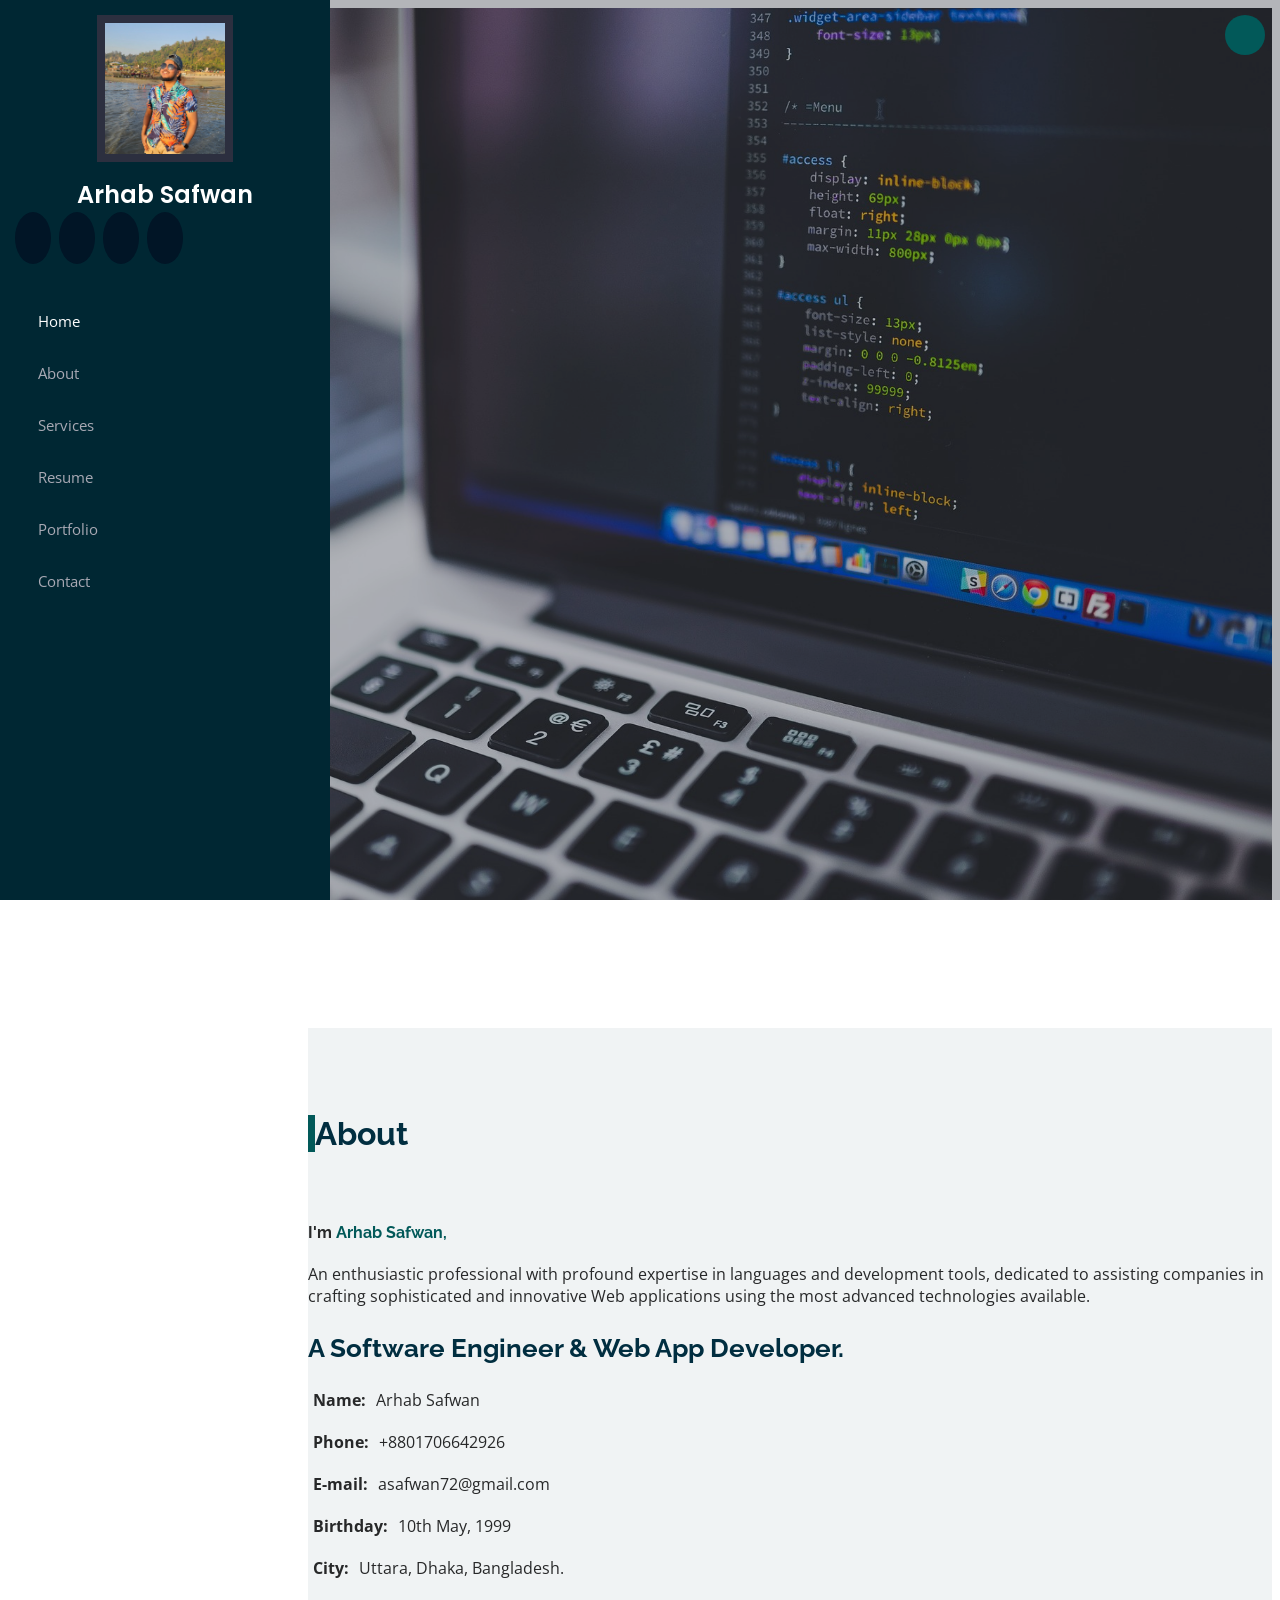
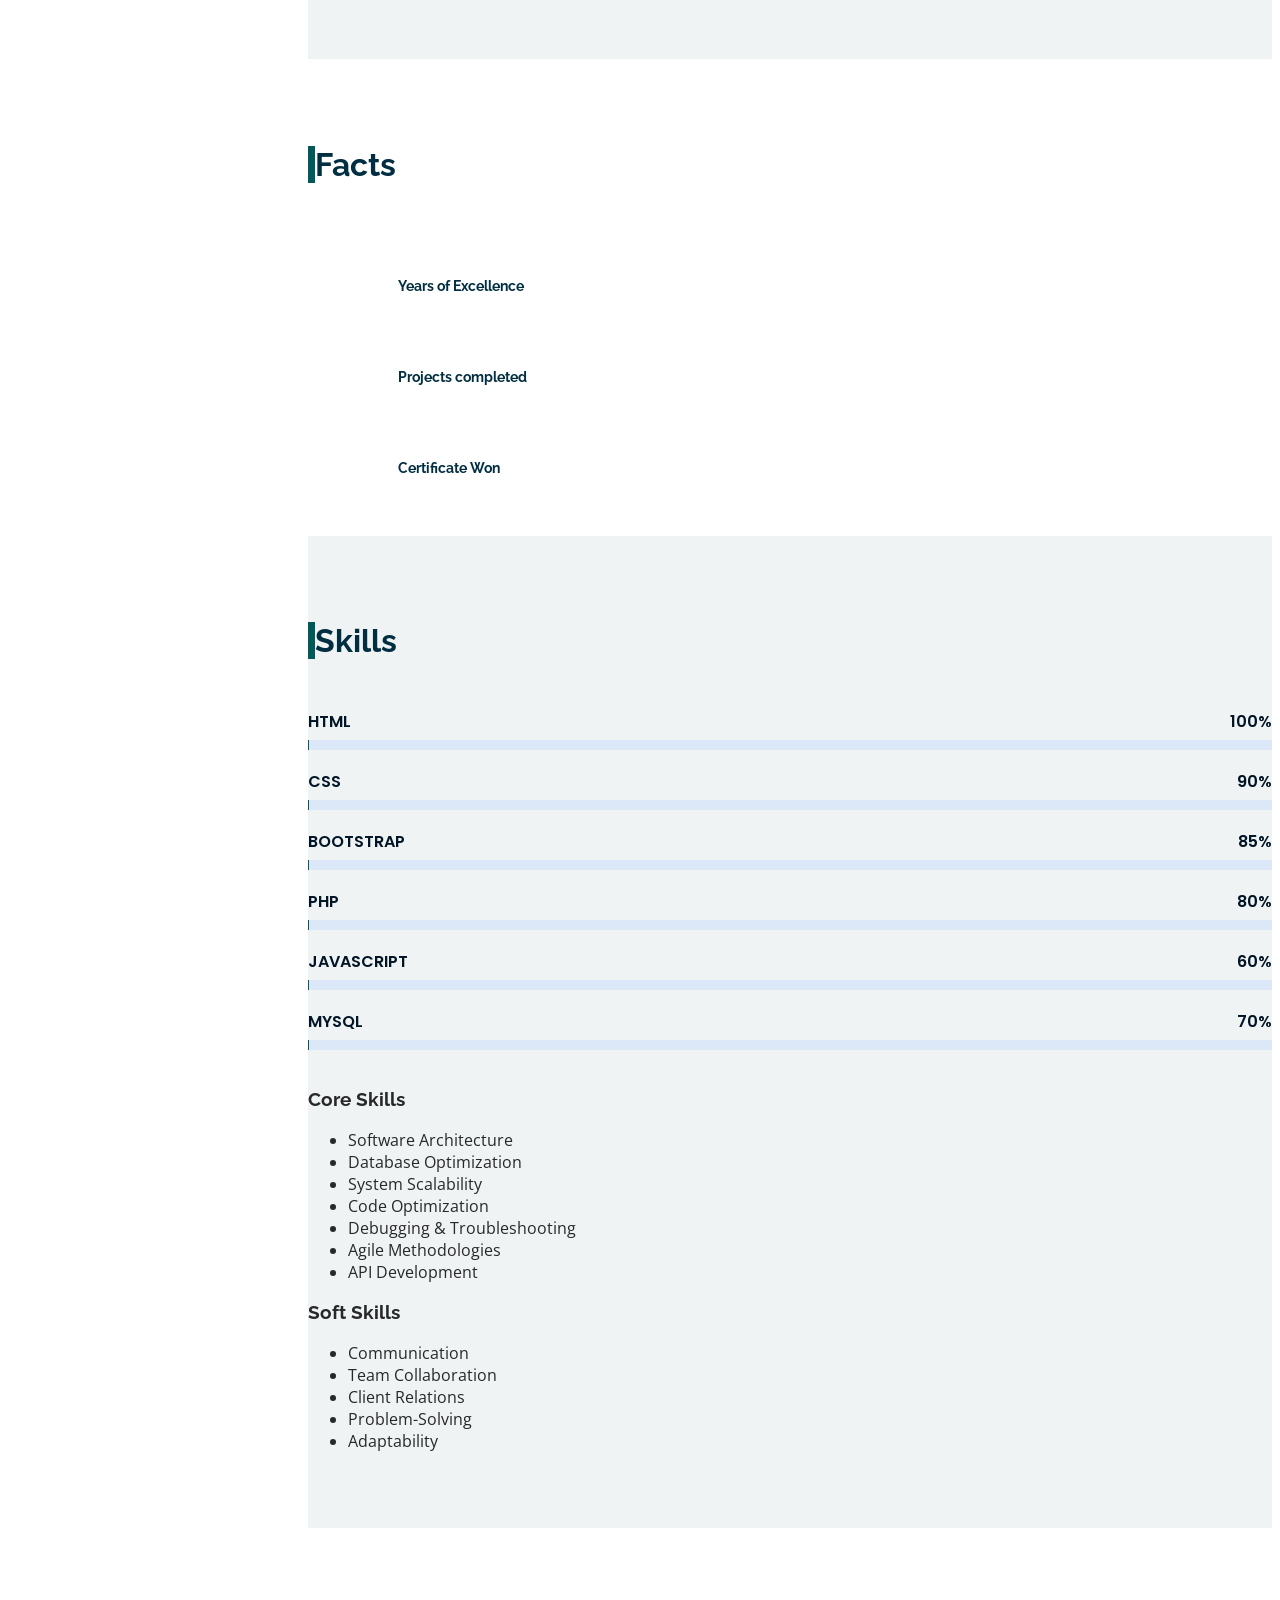
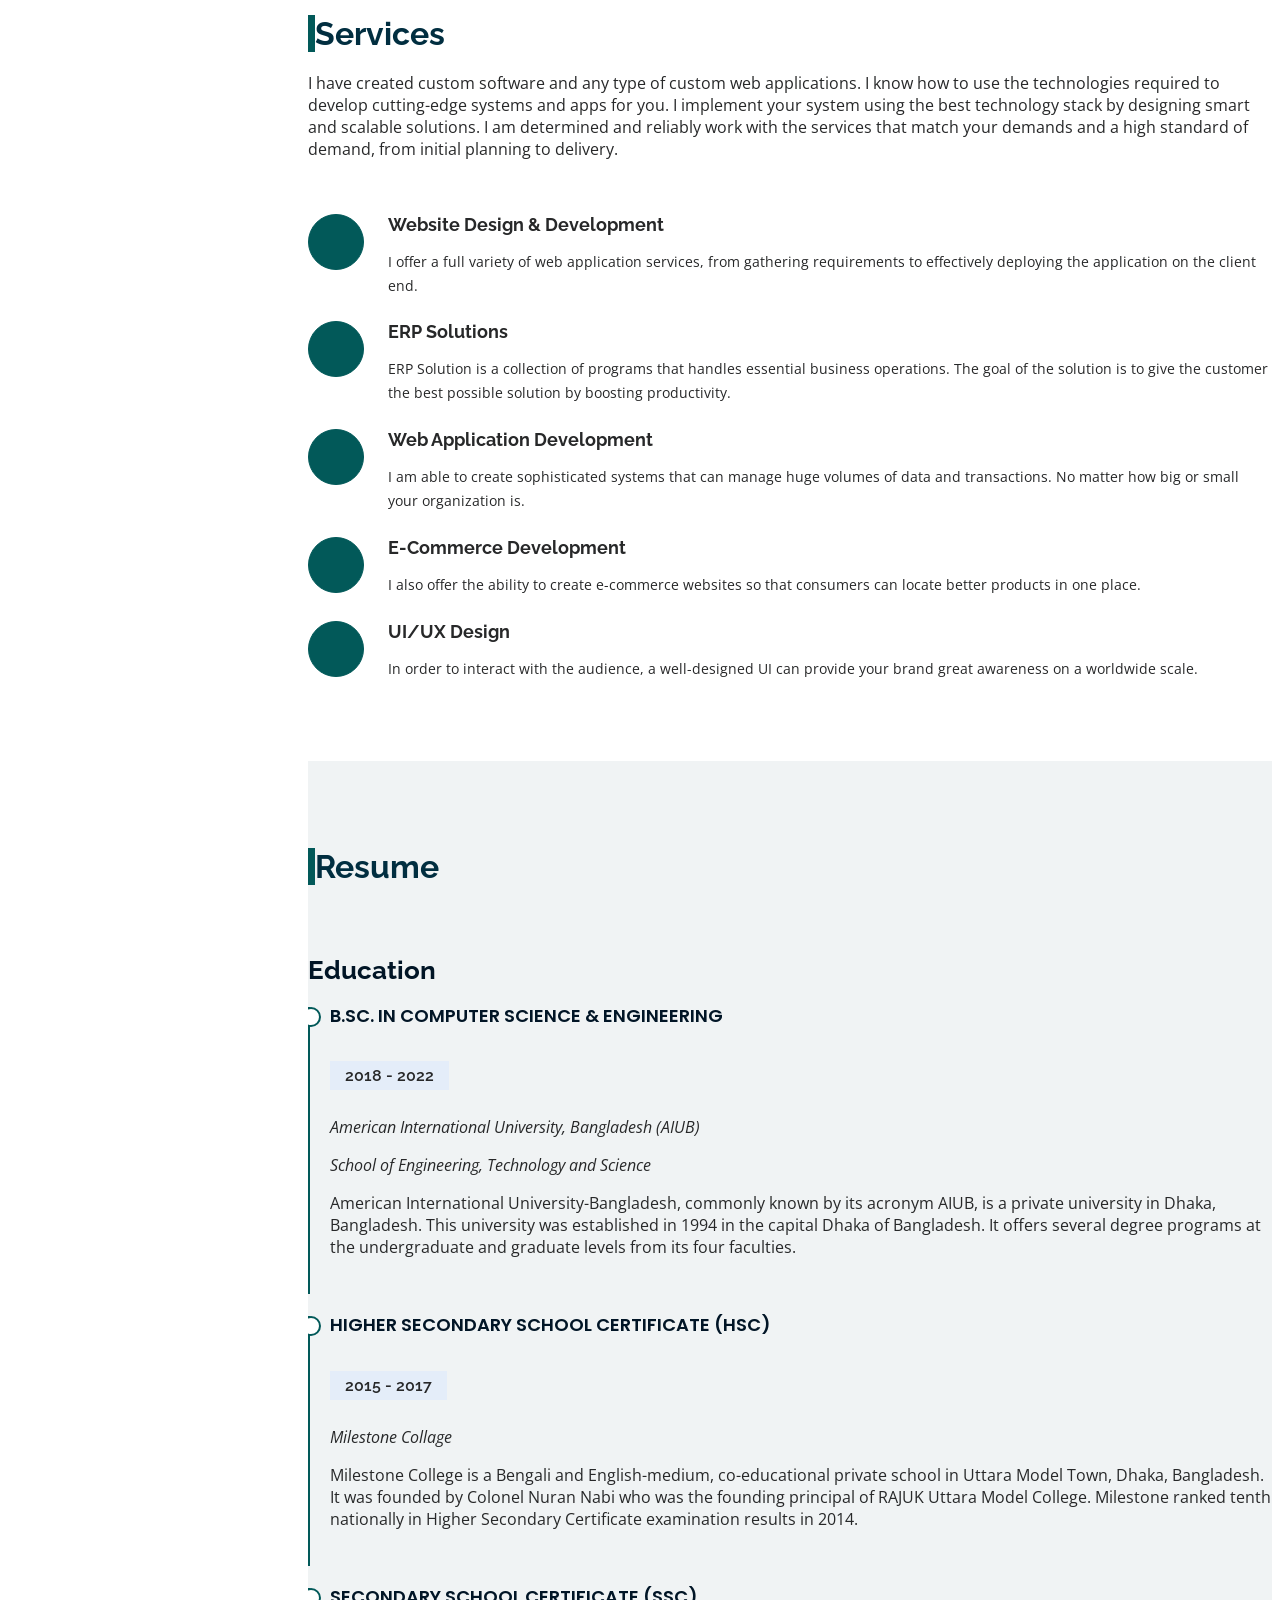
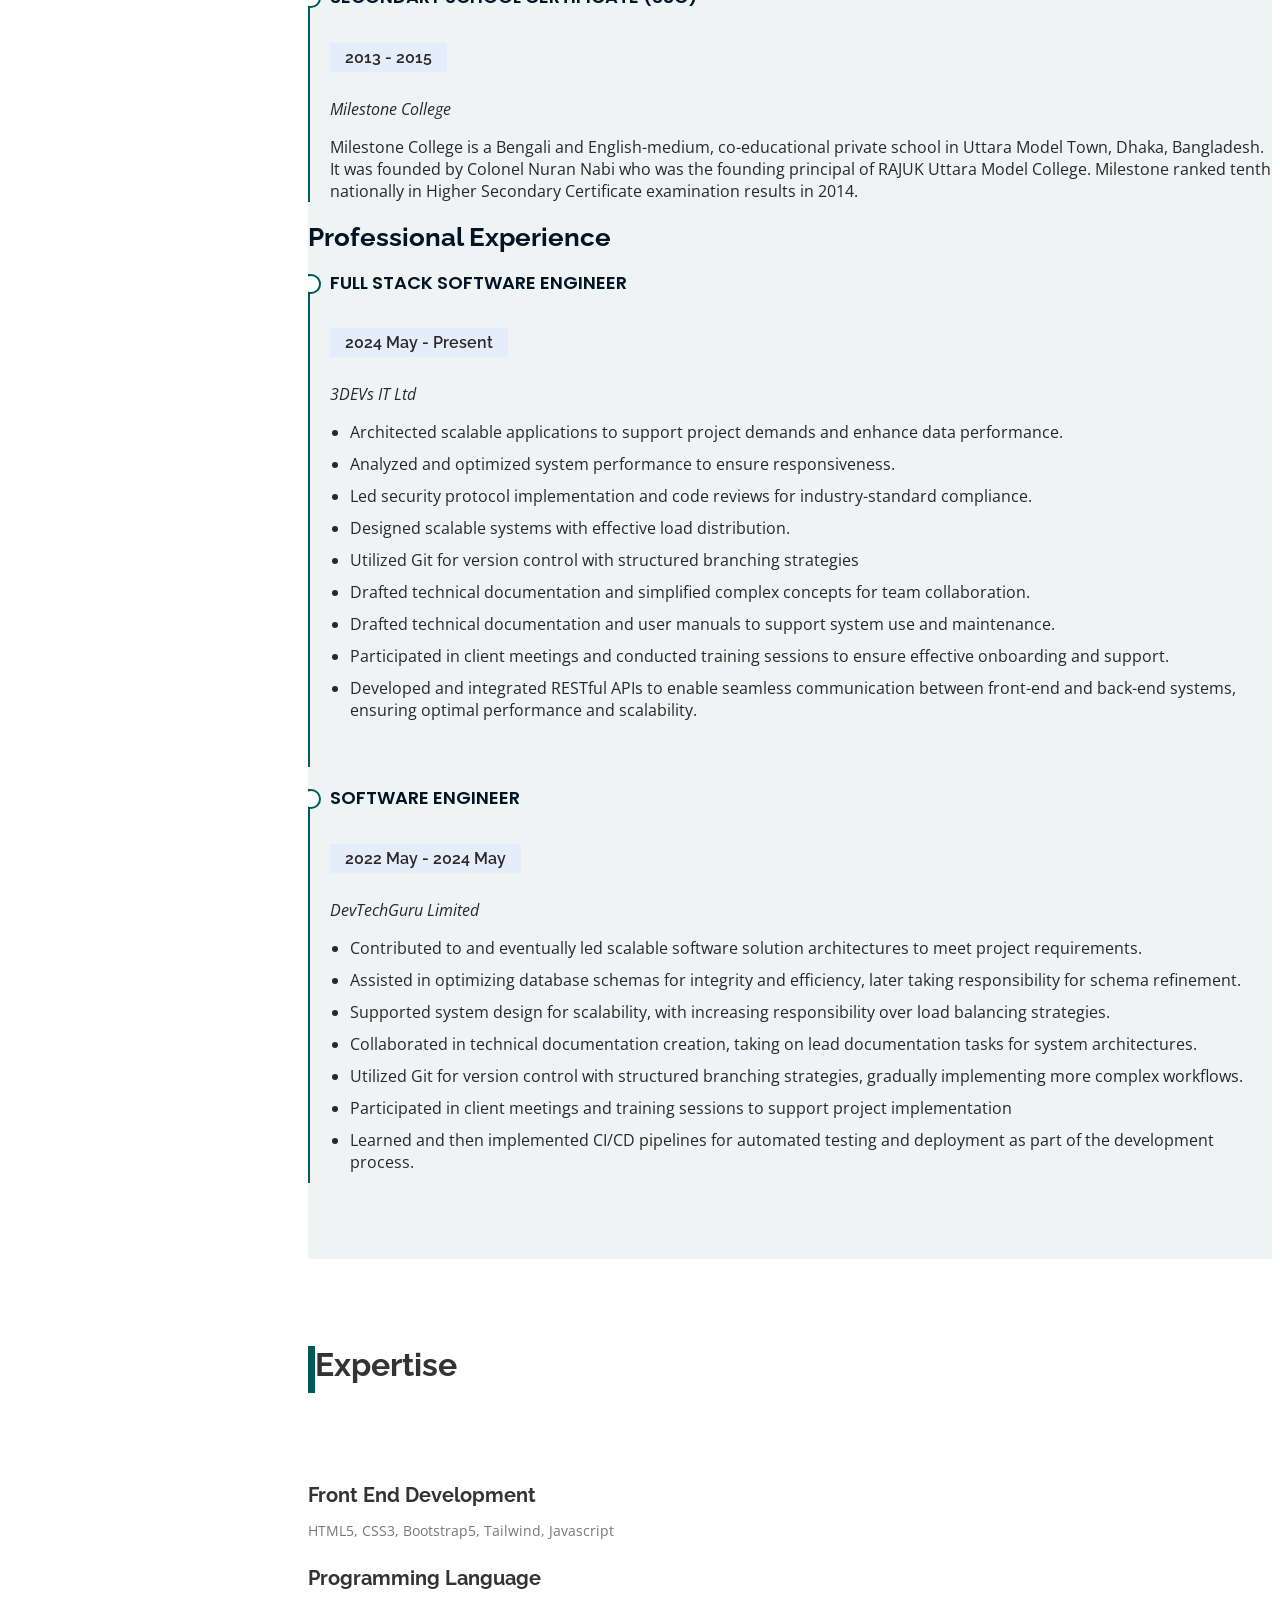
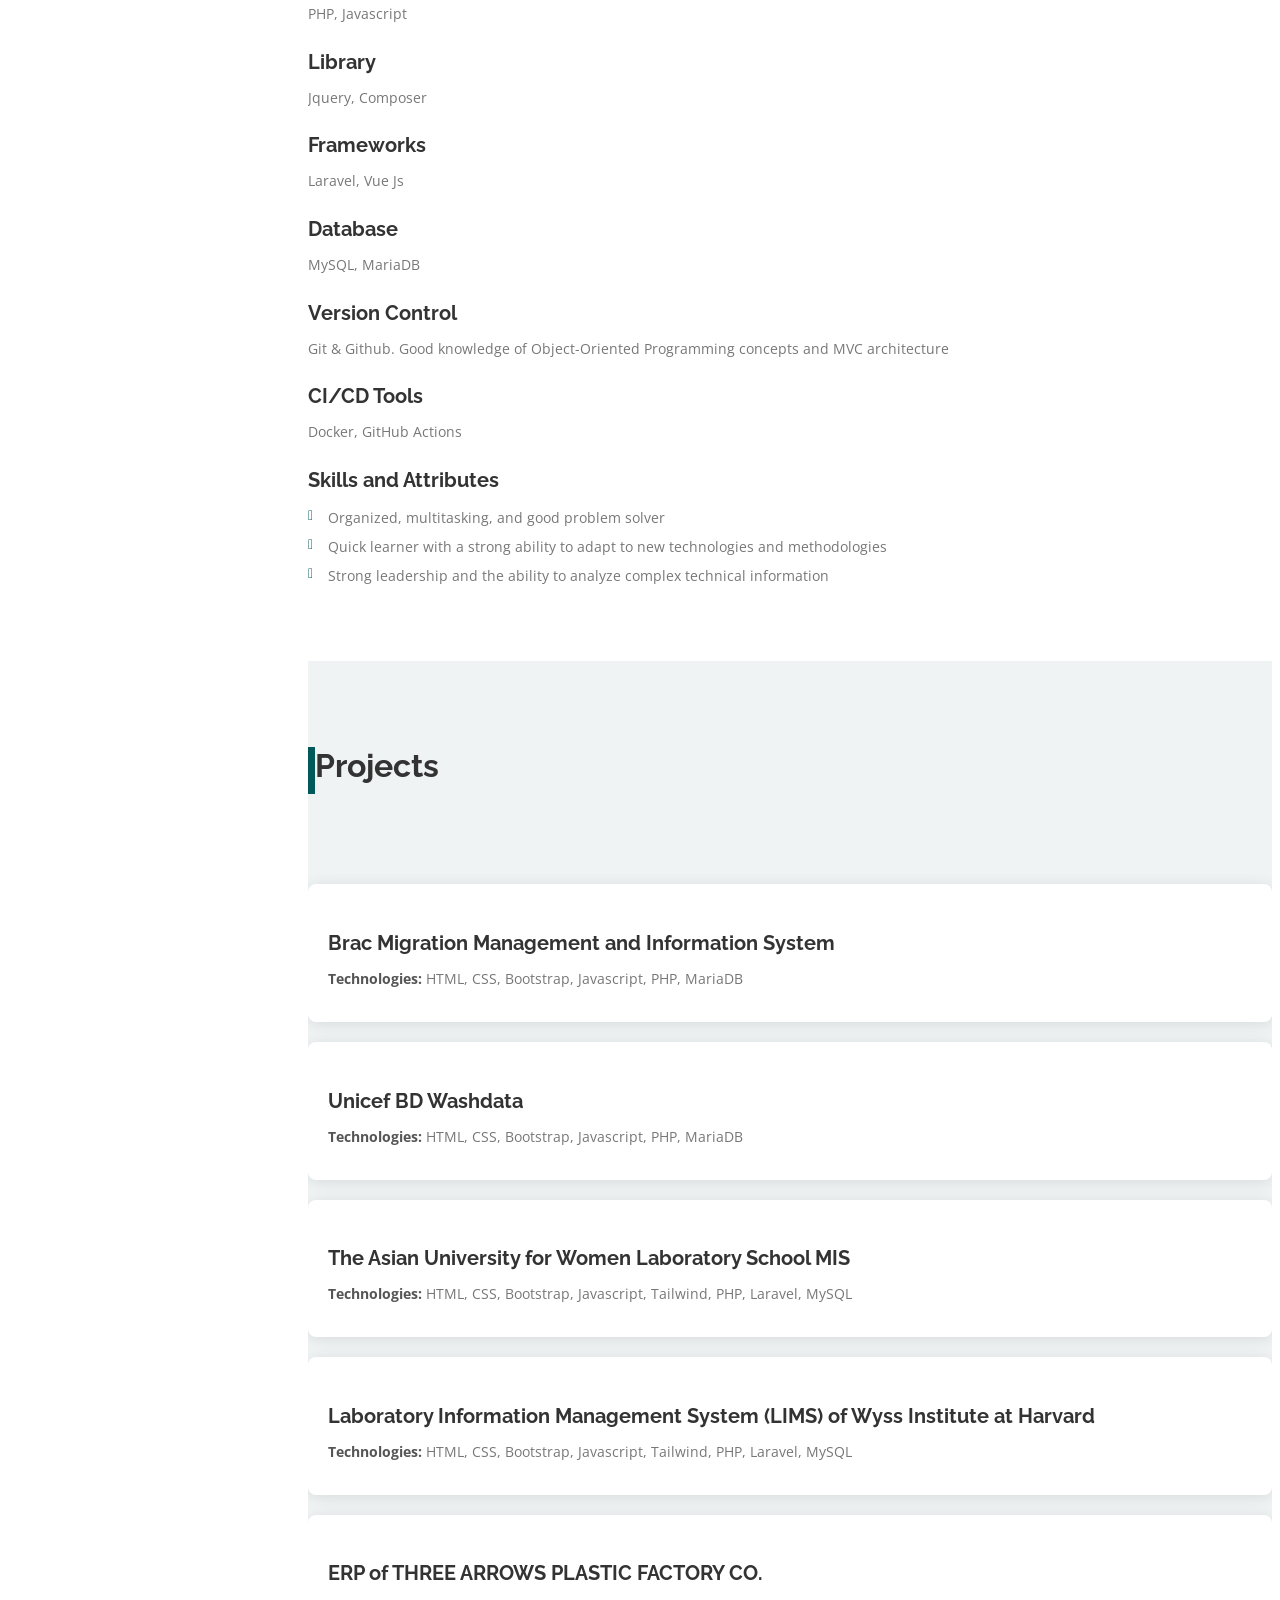
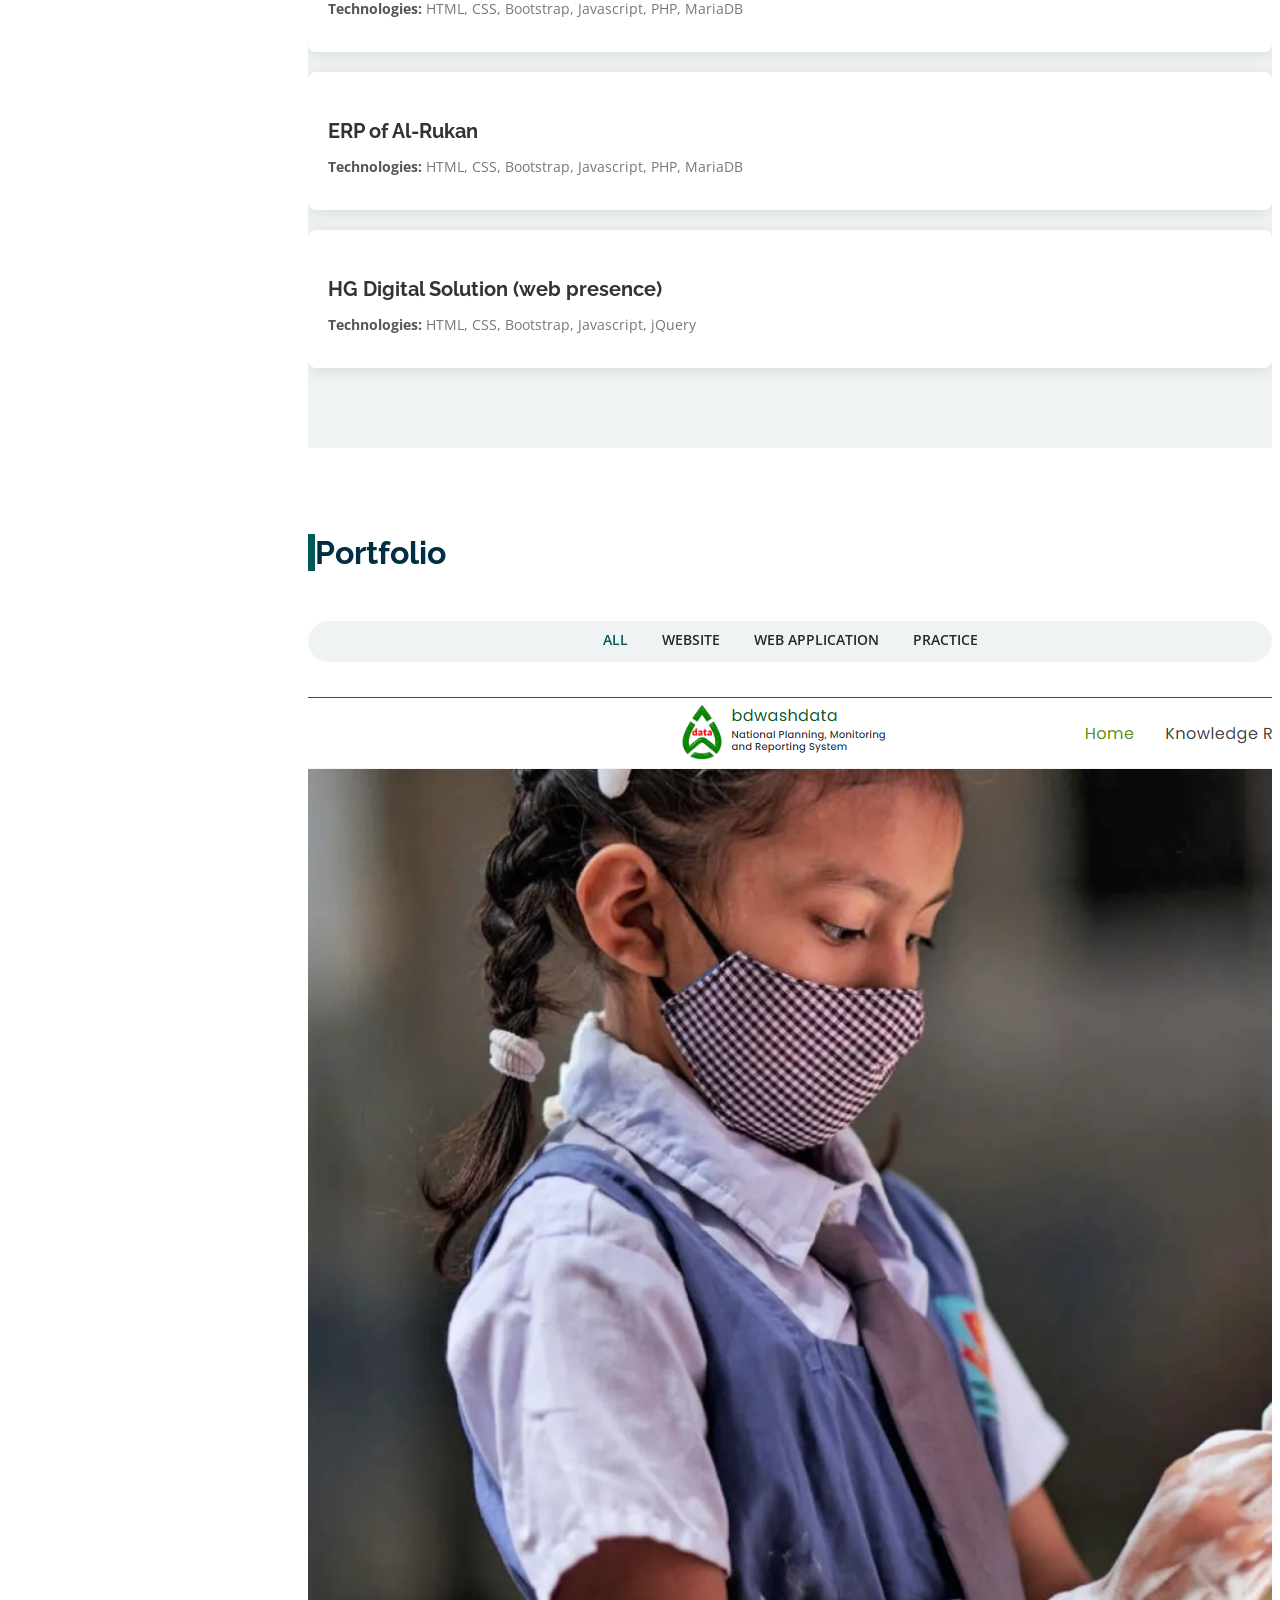
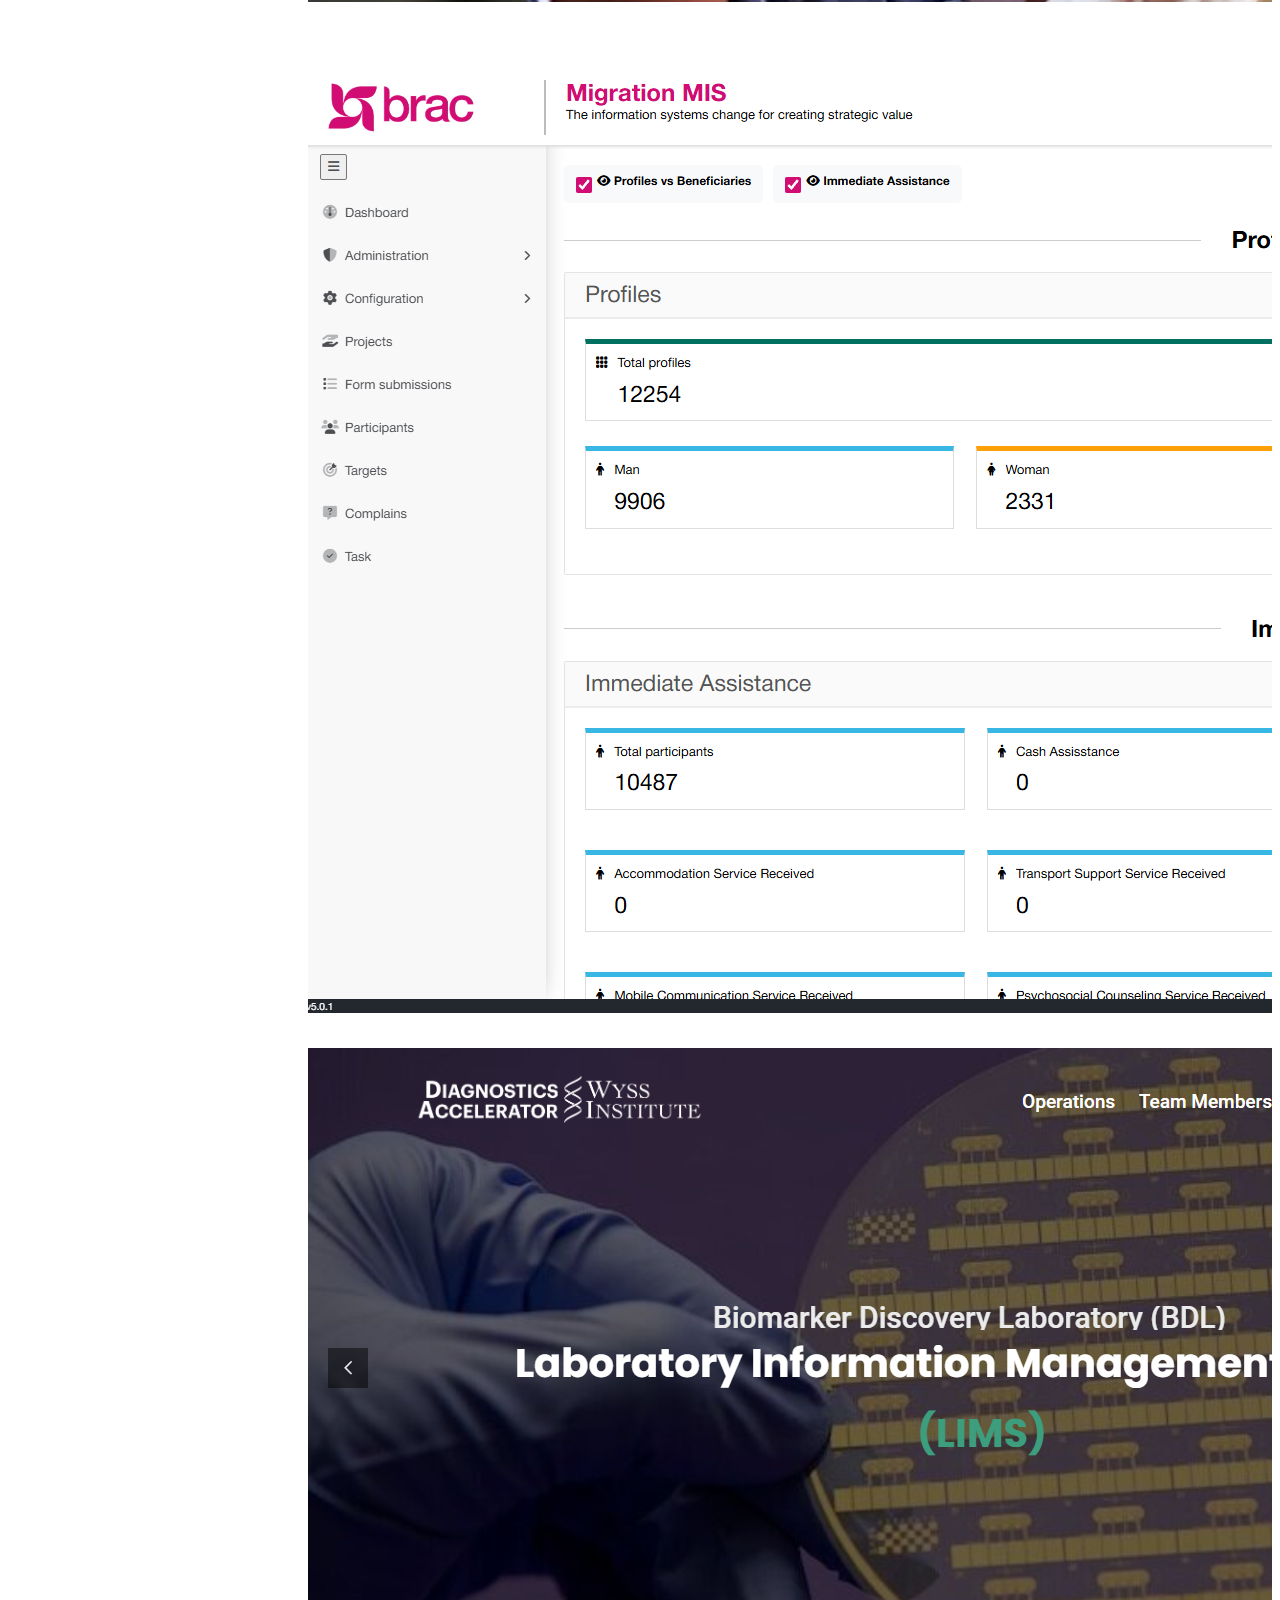
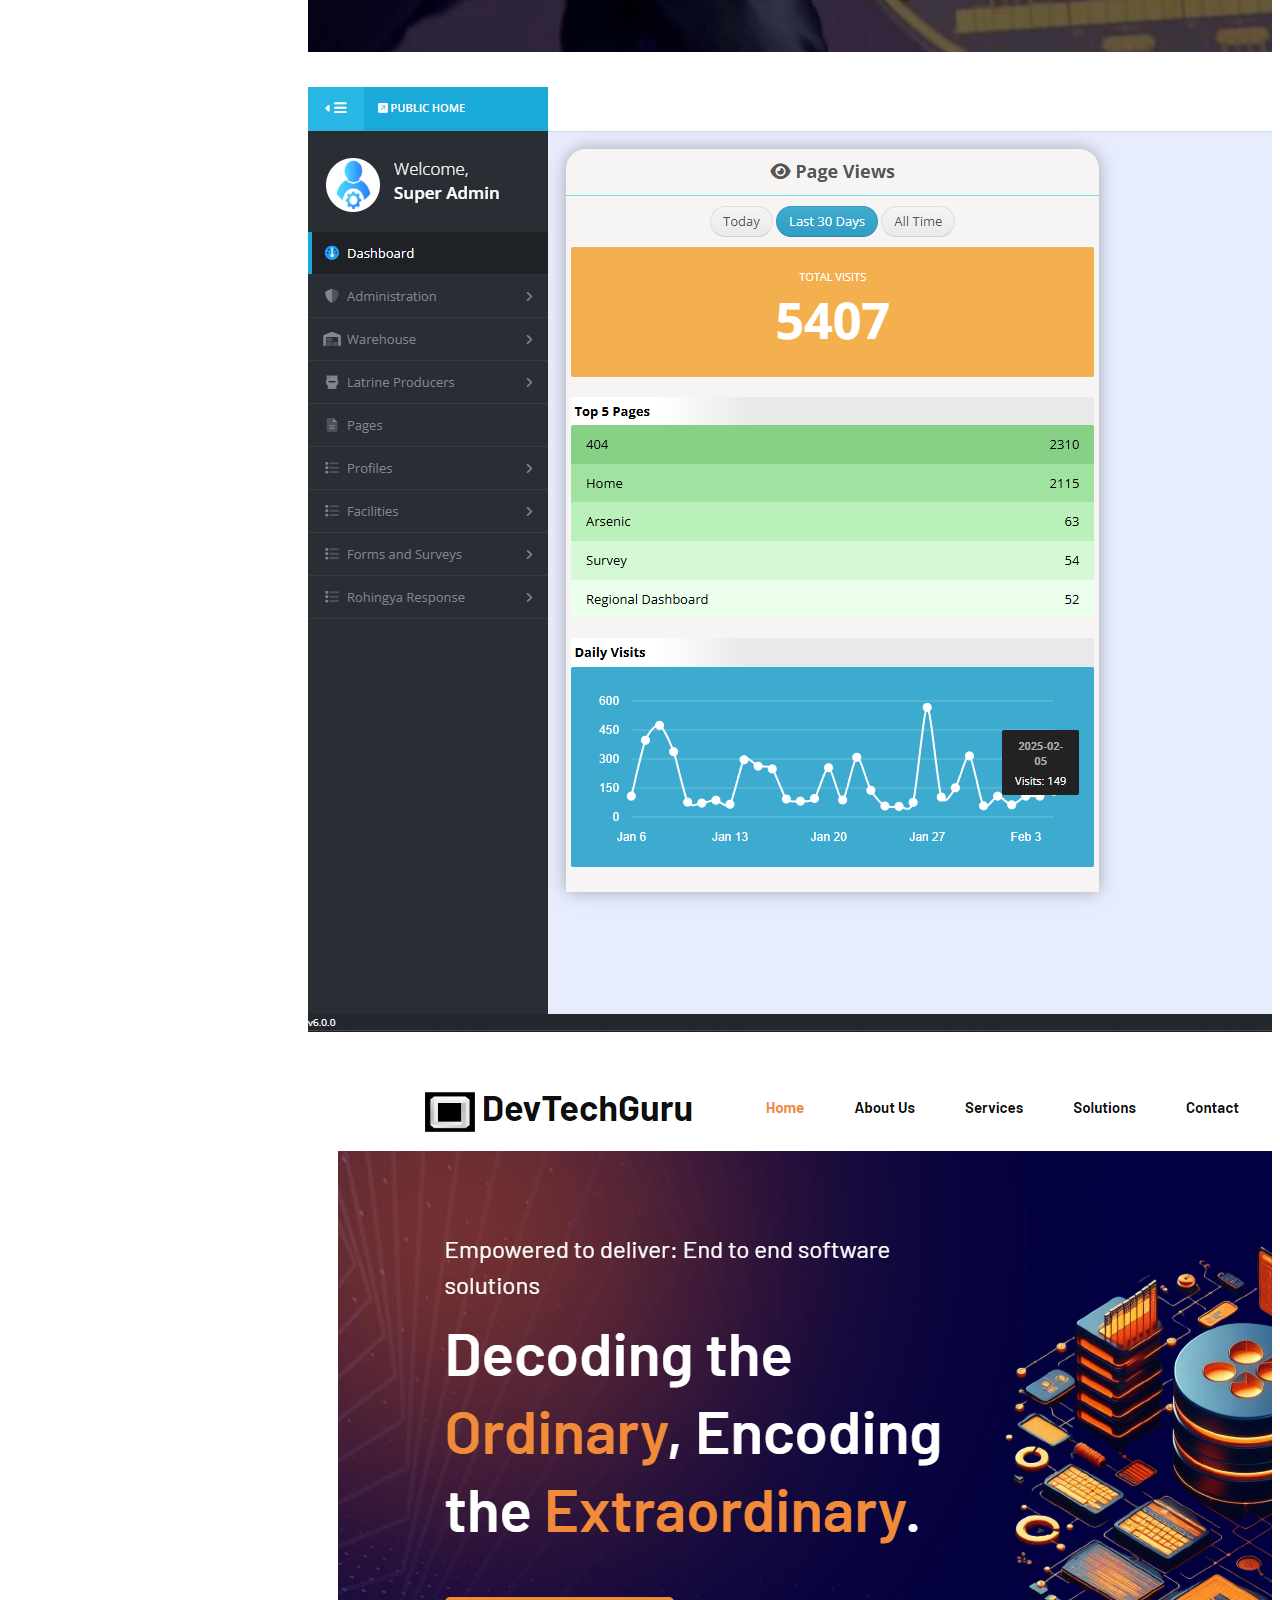
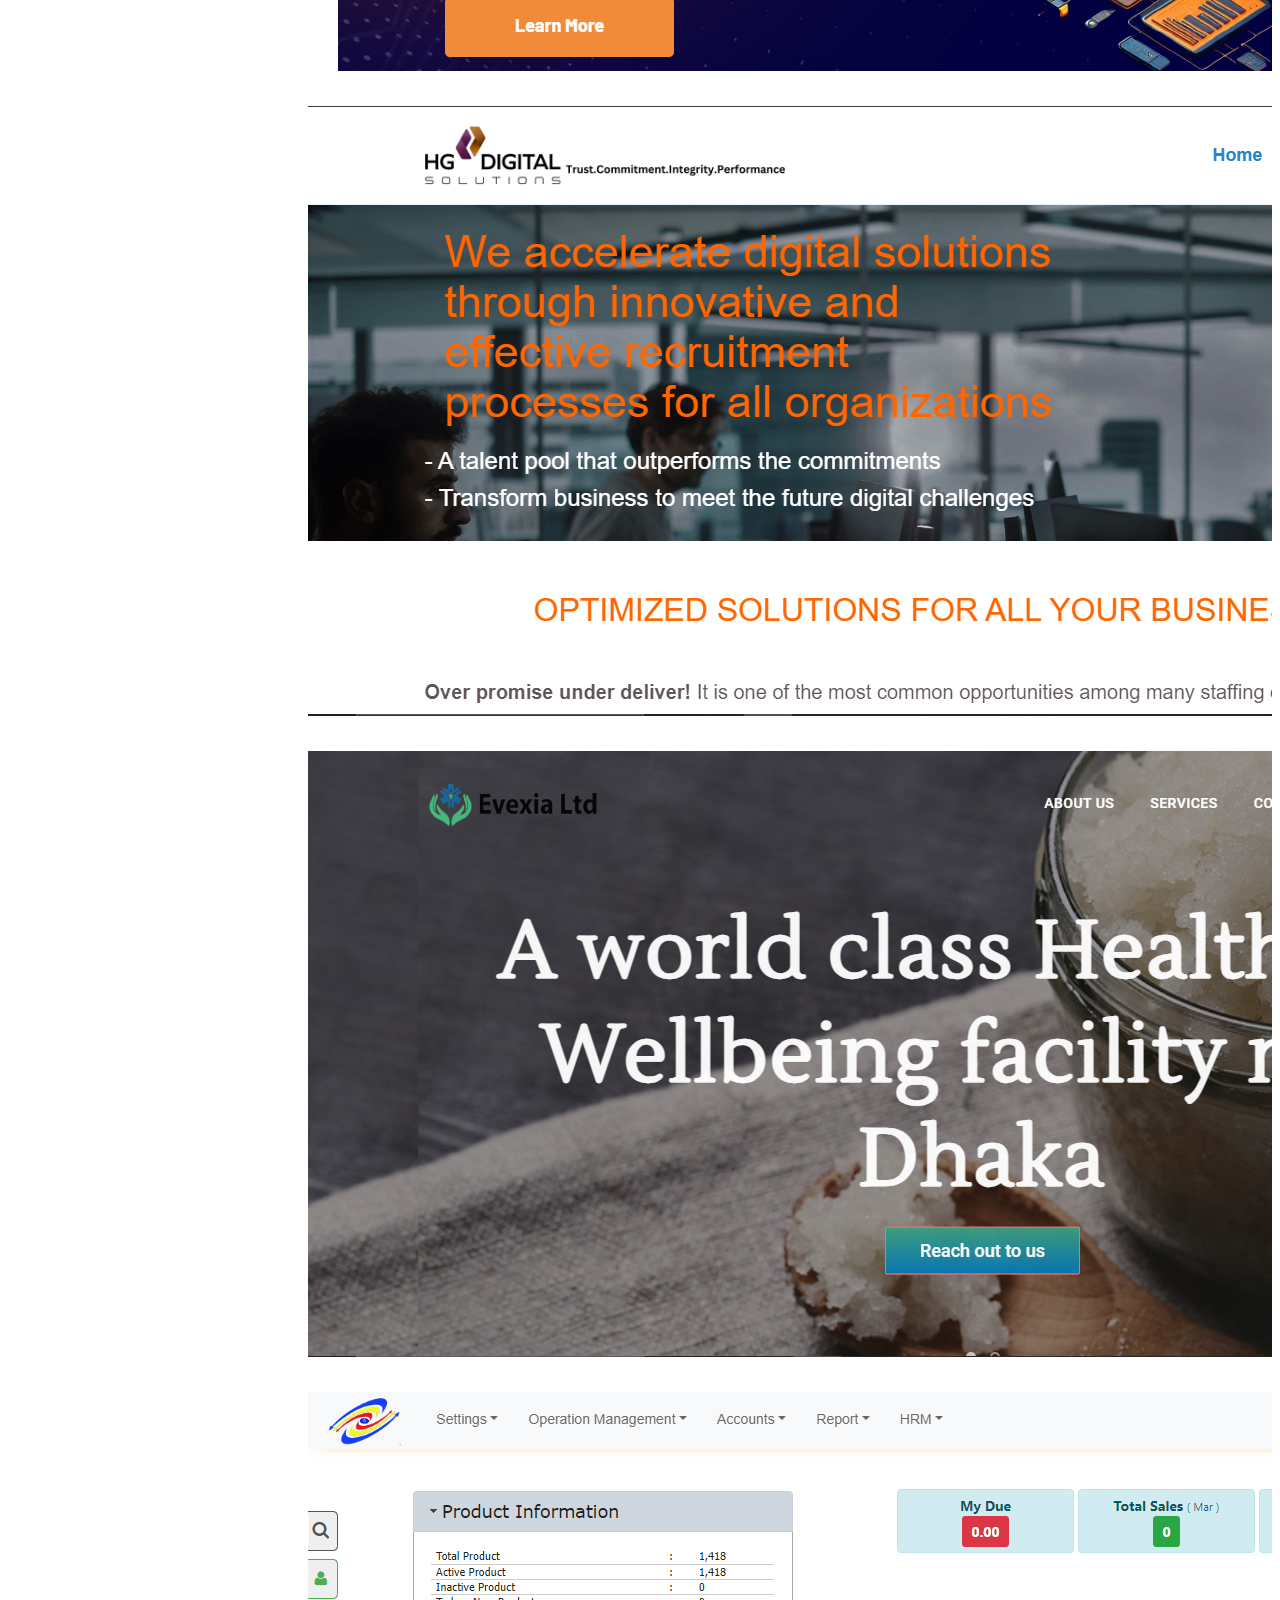
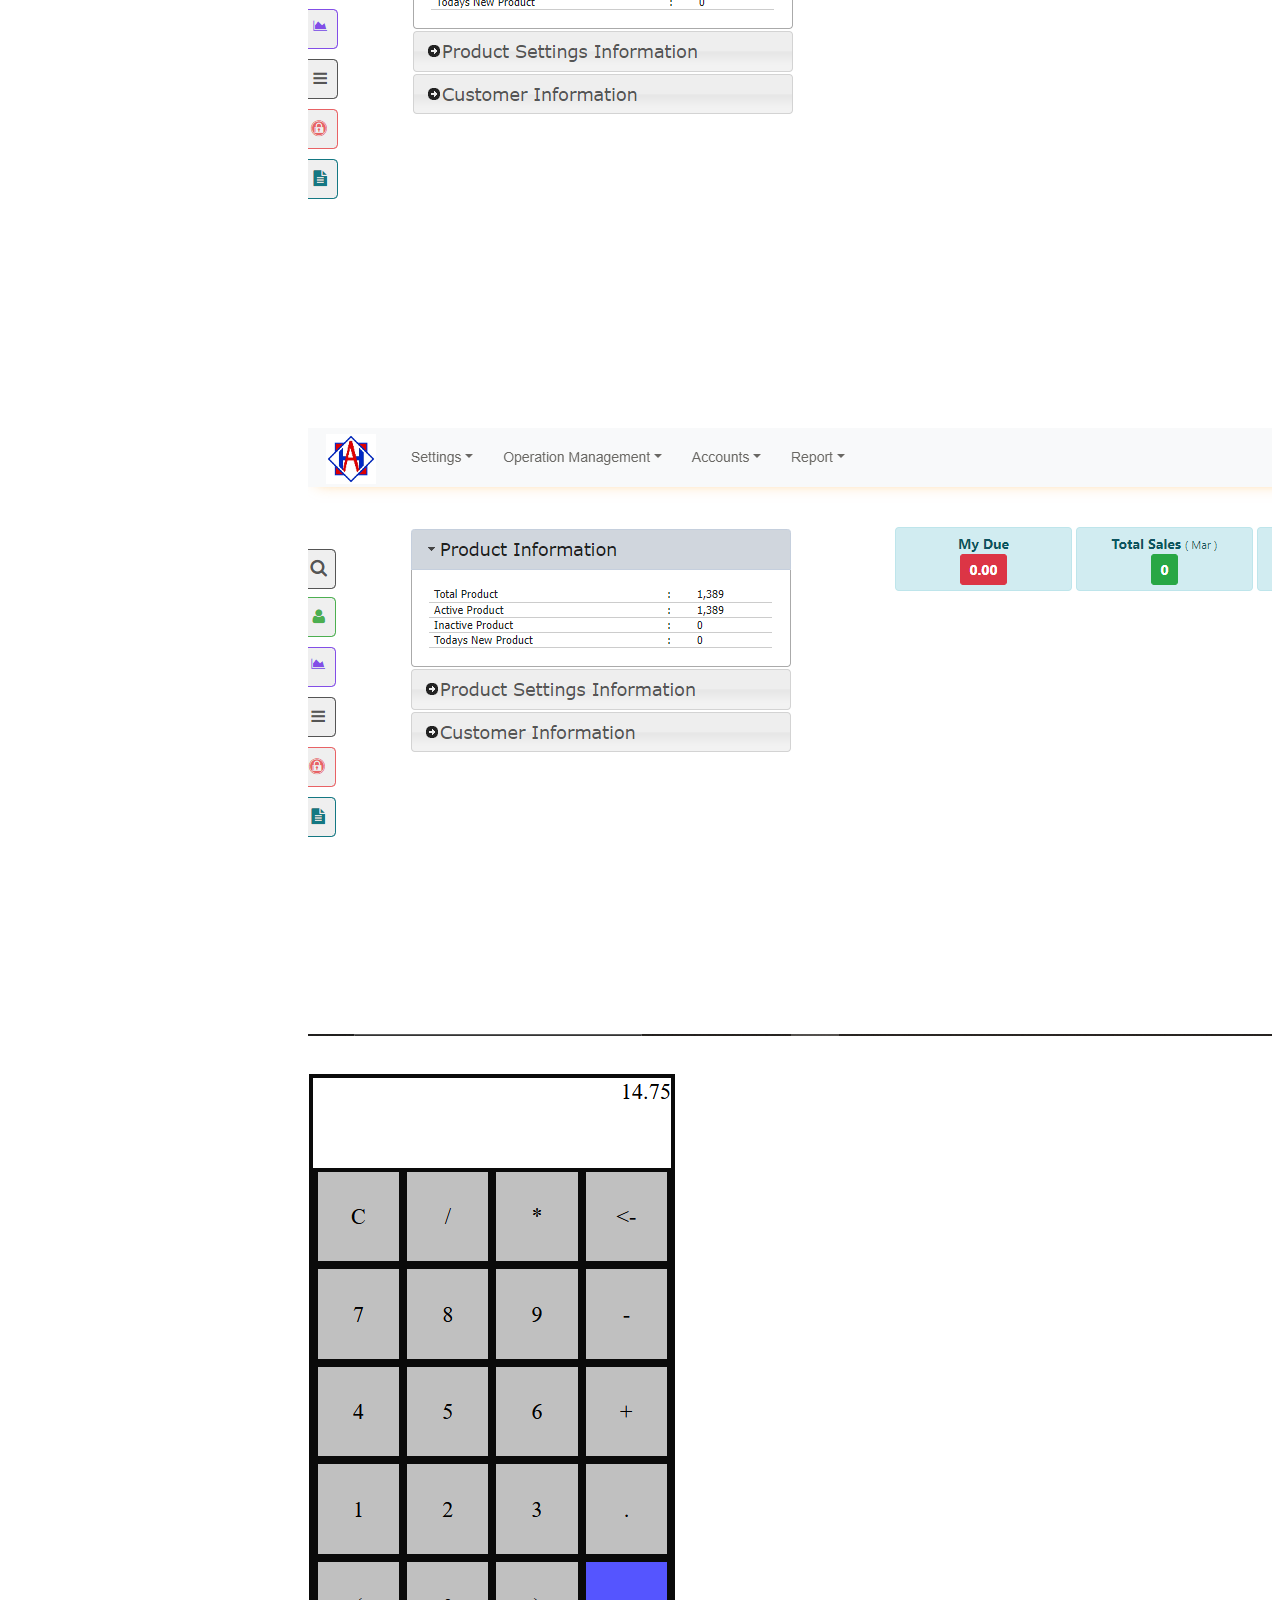
==== commit b6cf7dd3: "some_changes_in_color_contrast" ====
--- a/index.html
+++ b/index.html
@@ -812,7 +812,7 @@
     </section><!-- End Contact Section -->
 
     <!-- ======= Footer ======= -->
-    <section class="py-5 text-center section-bg">
+    <section class="py-5 text-center section-bg footer">
       <div class="container">
         <div class="row">
           <div class="col-md-12">
--- a/assets/css/style.css
+++ b/assets/css/style.css
@@ -475,7 +475,7 @@
 --------------------------------------------------------------*/
 .expertise {
   padding: 60px 0;
-  background: #f9f9f9;
+  background: #fff;
 }
 
 .expertise .section-title {
@@ -527,7 +527,7 @@
 # Portfolio
 --------------------------------------------------------------*/
 .portfolio{
-  background-color: #f0f3f4;
+  background-color: #fff;
 }
 
 .portfolio .portfolio-item {
@@ -538,7 +538,7 @@
   margin: 0 auto 35px auto;
   list-style: none;
   text-align: center;
-  background: #fff;
+  background: #f0f3f4;
   border-radius: 50px;
   padding: 2px 15px;
 }
@@ -722,7 +722,7 @@
 
 .projects {
   padding: 60px 0;
-  background: #fff;
+  background: #f0f3f4;
 }
 
 .projects .section-title {
@@ -738,7 +738,7 @@
 }
 
 .projects .project-item {
-  background: #f9f9f9;
+  background: #fff;
   padding: 20px;
   margin-bottom: 20px;
   border-radius: 8px;
@@ -848,6 +848,7 @@
 --------------------------------------------------------------*/
 .contact {
   padding-bottom: 130px;
+  background-color: #f0f3f4;
 }
 .contact .info {
   padding: 30px;
@@ -1050,6 +1051,9 @@
 /*--------------------------------------------------------------
 # Footer
 --------------------------------------------------------------*/
+.footer{
+  background-color: #fff;
+}
 #footer {
   padding: 15px;
   color: #f4f6fd;
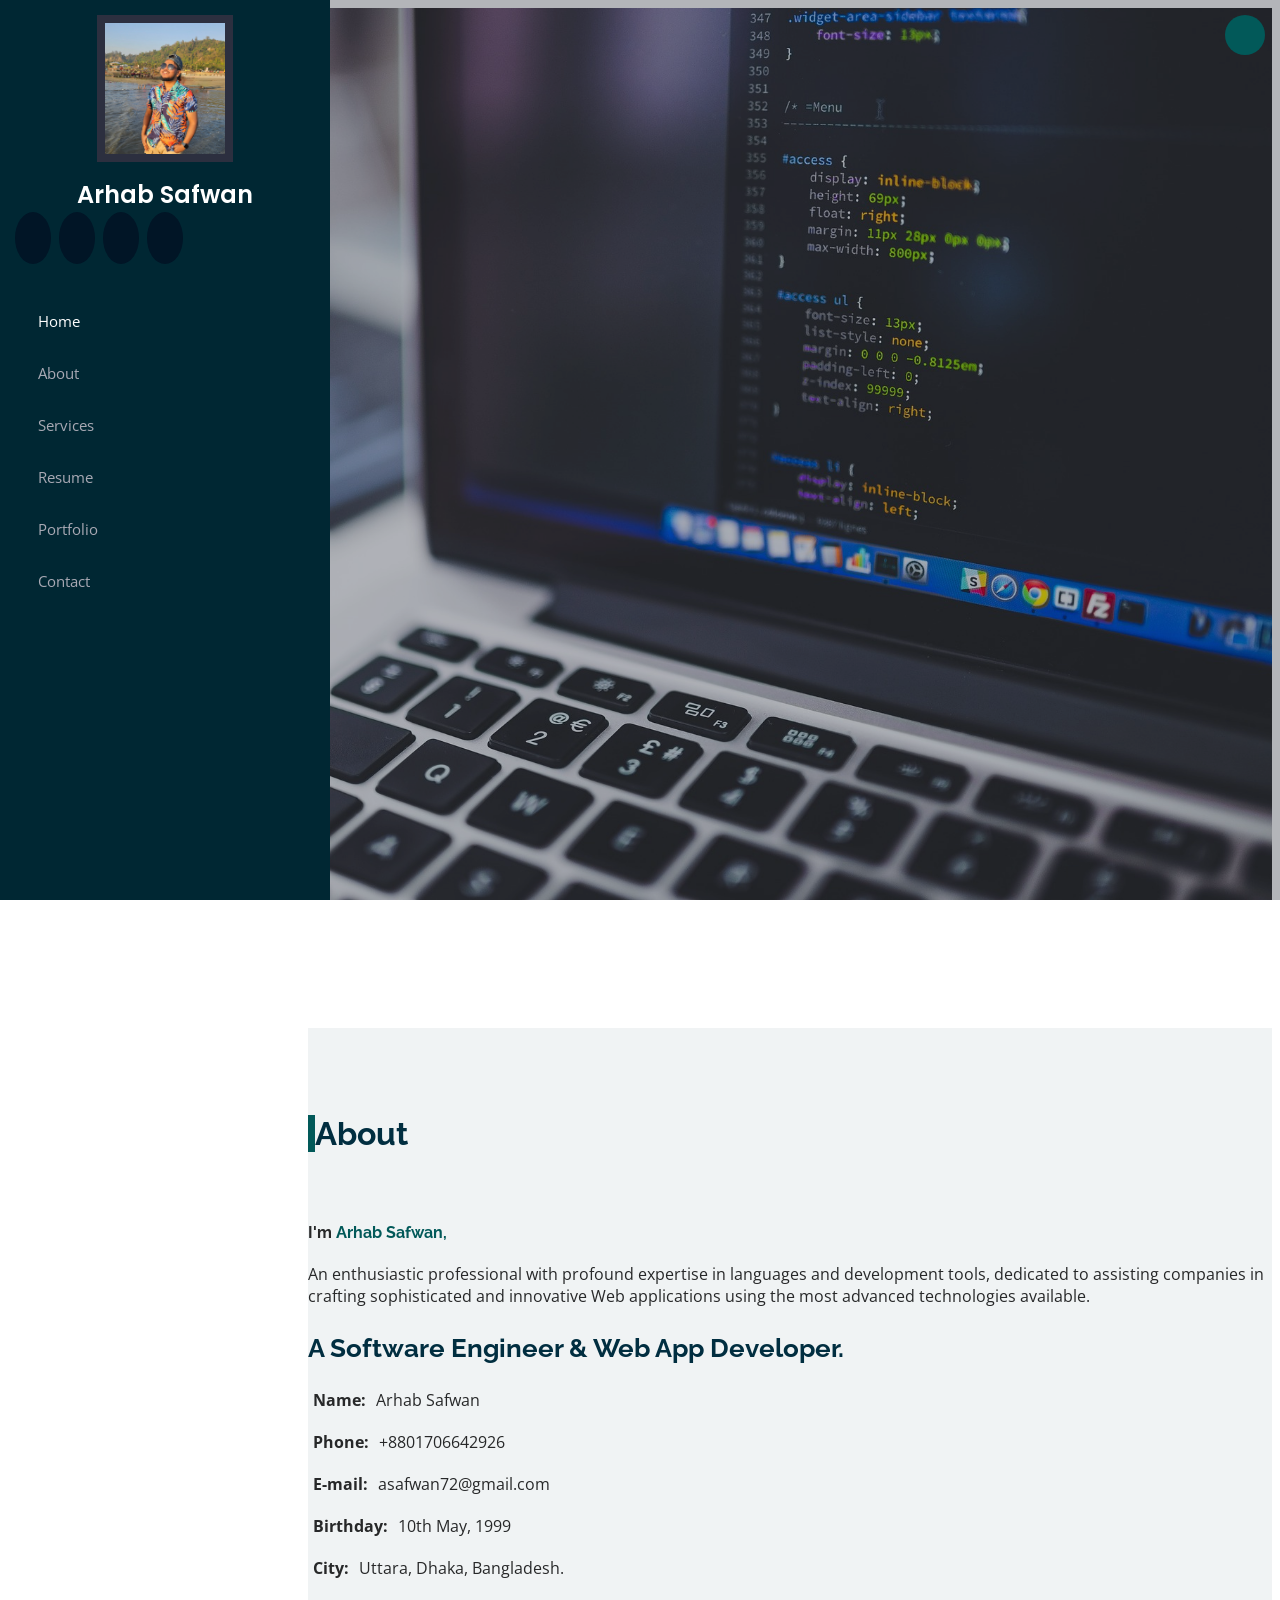
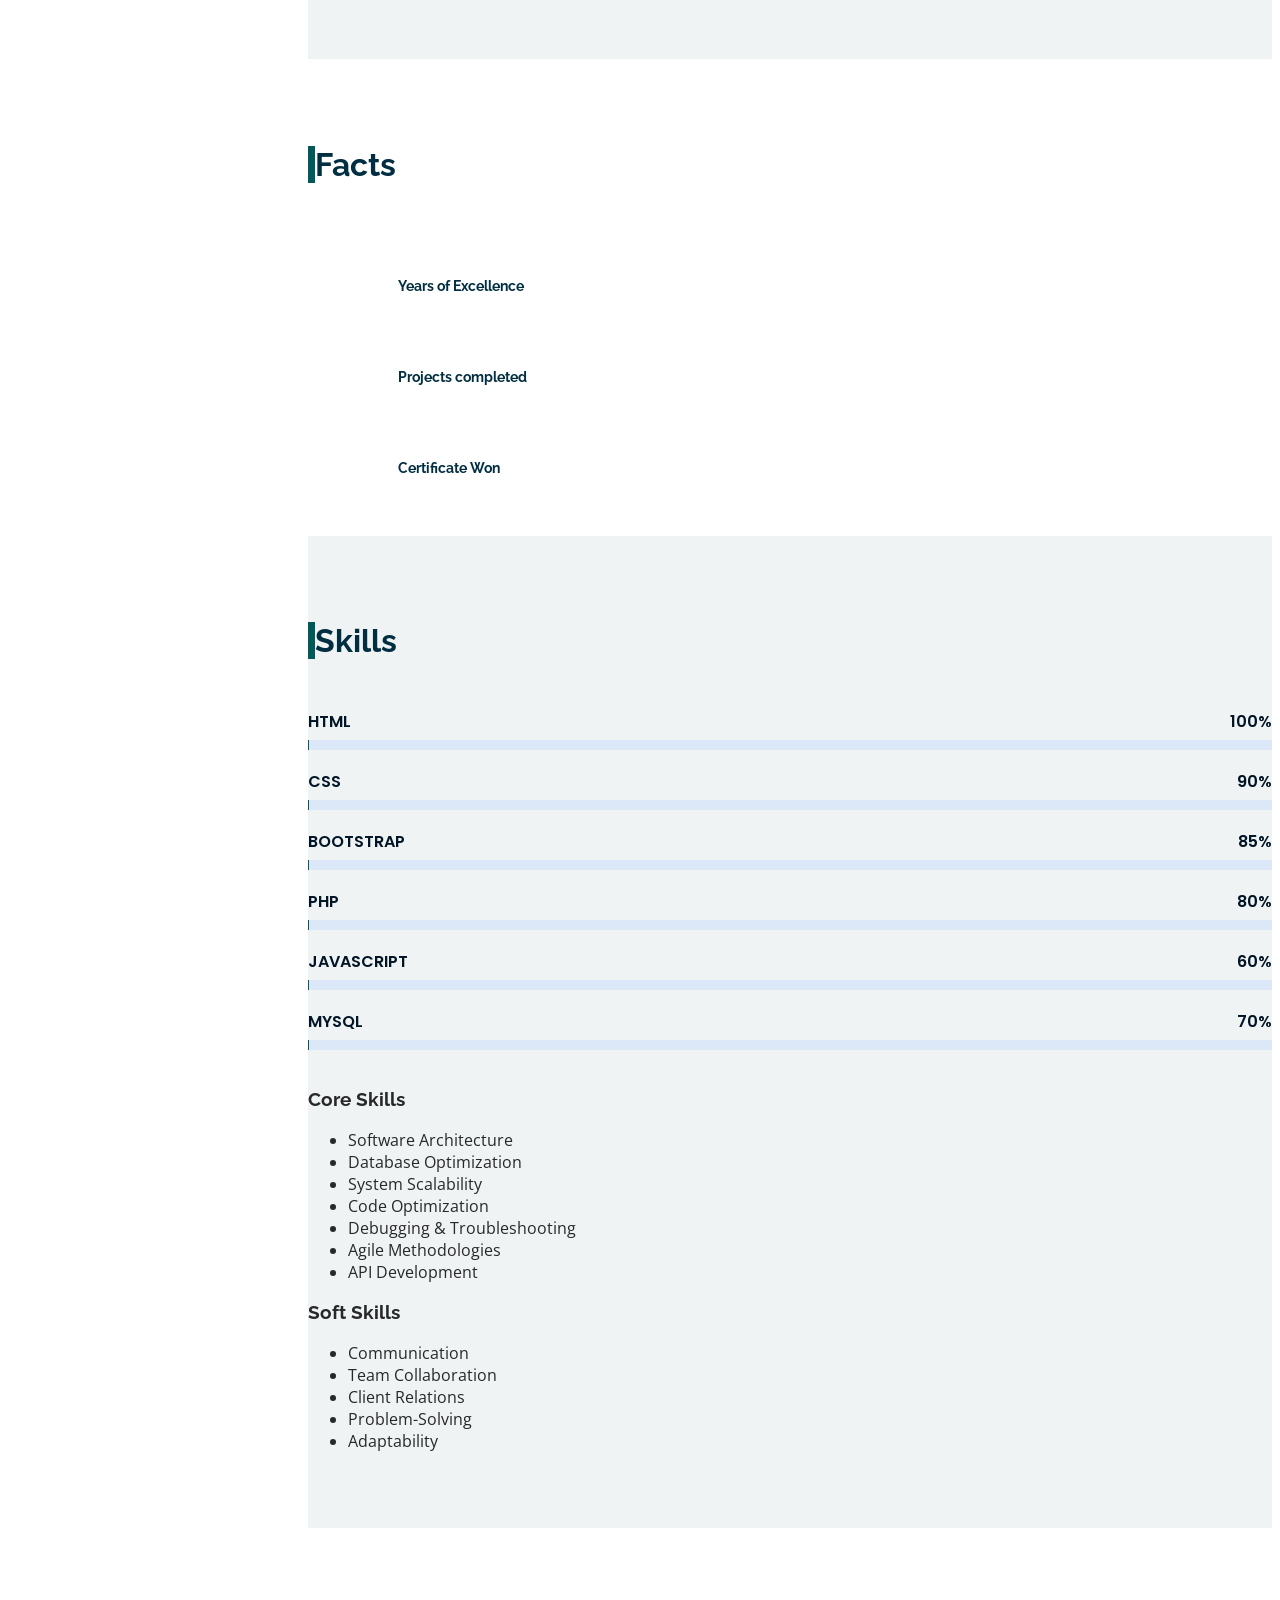
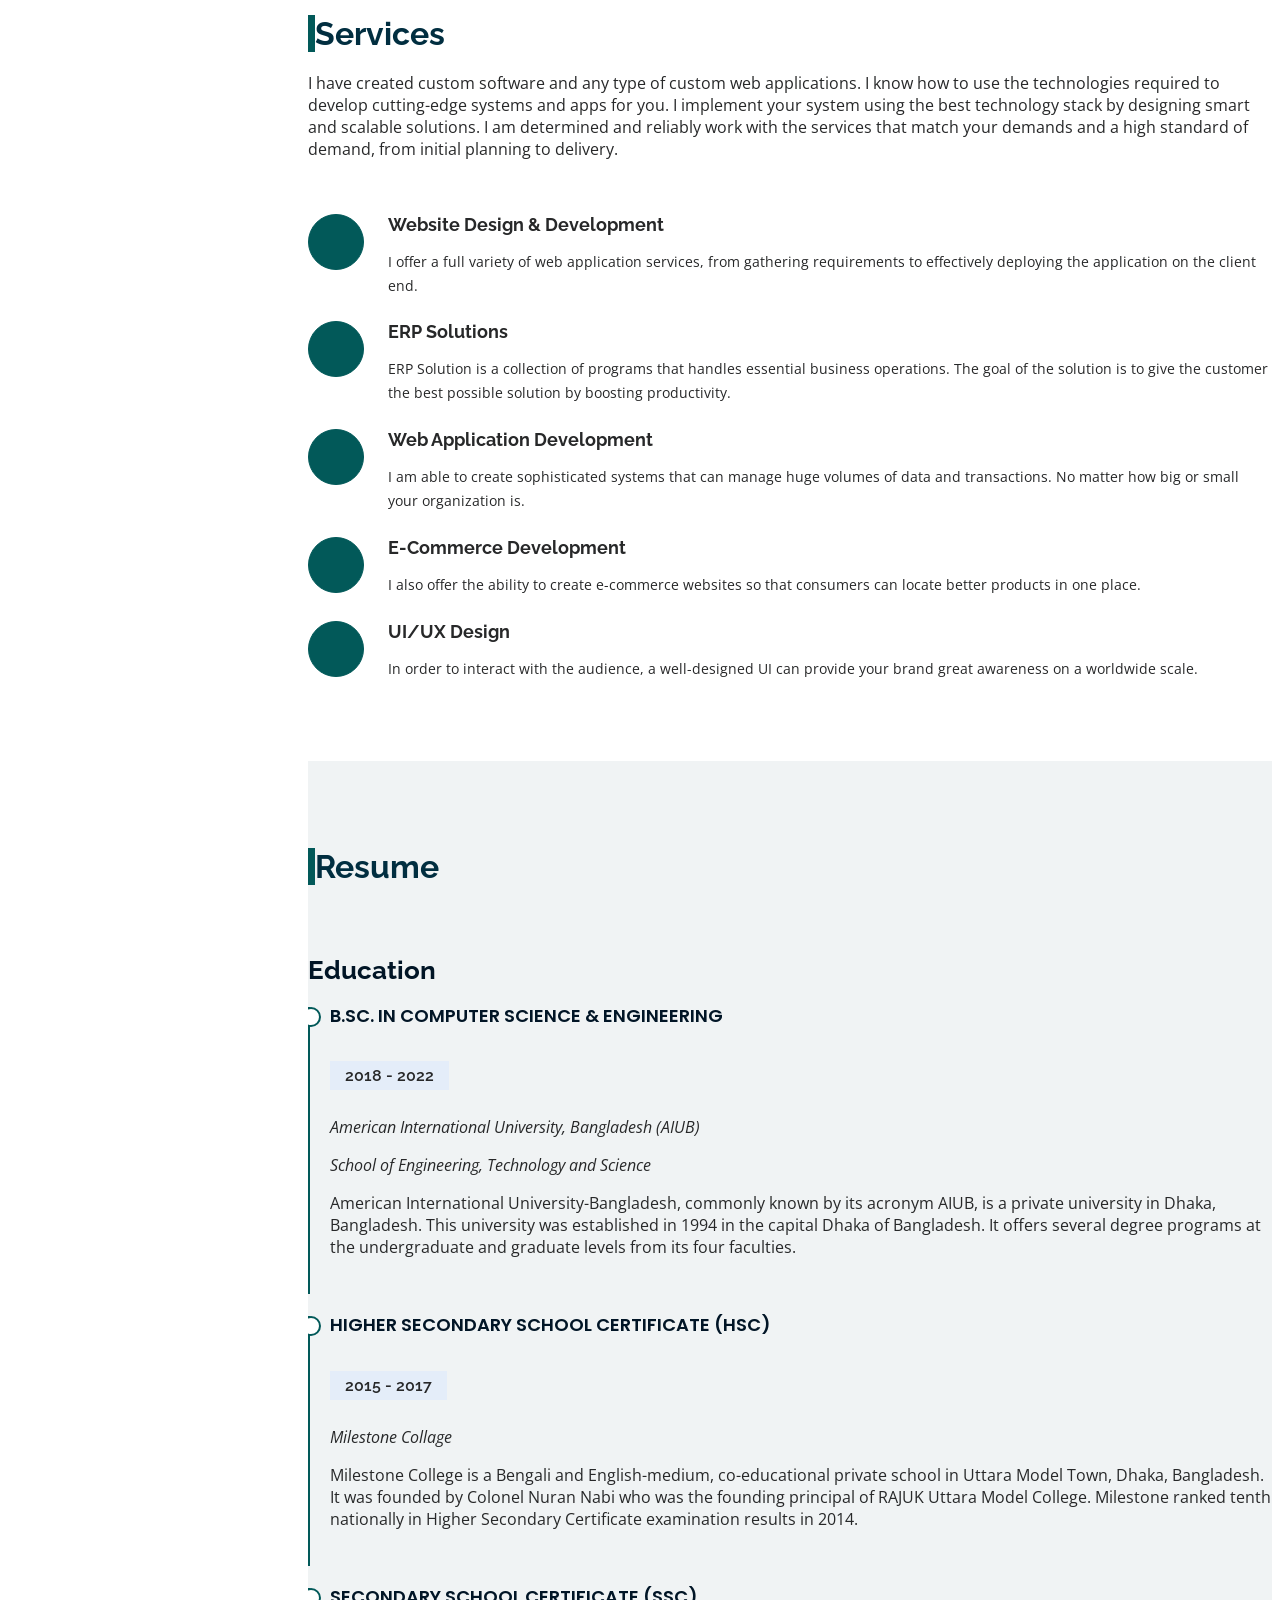
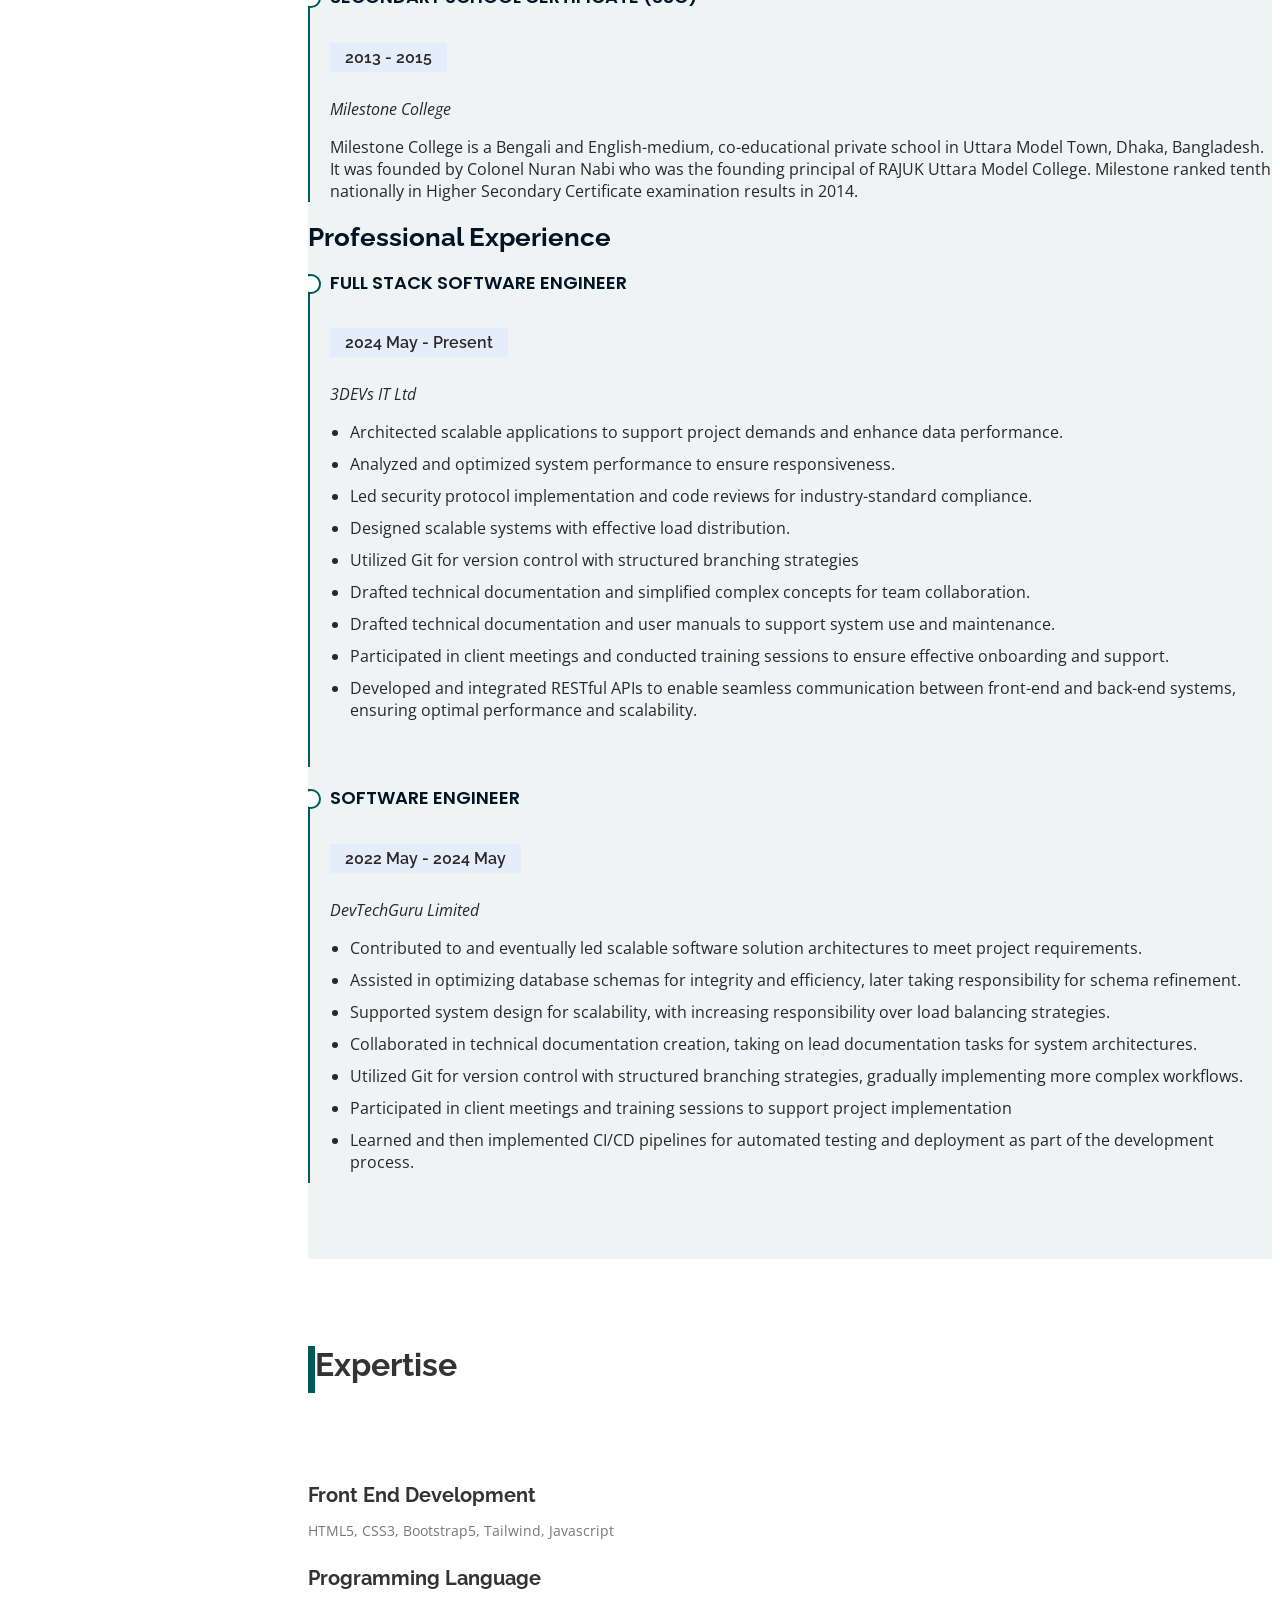
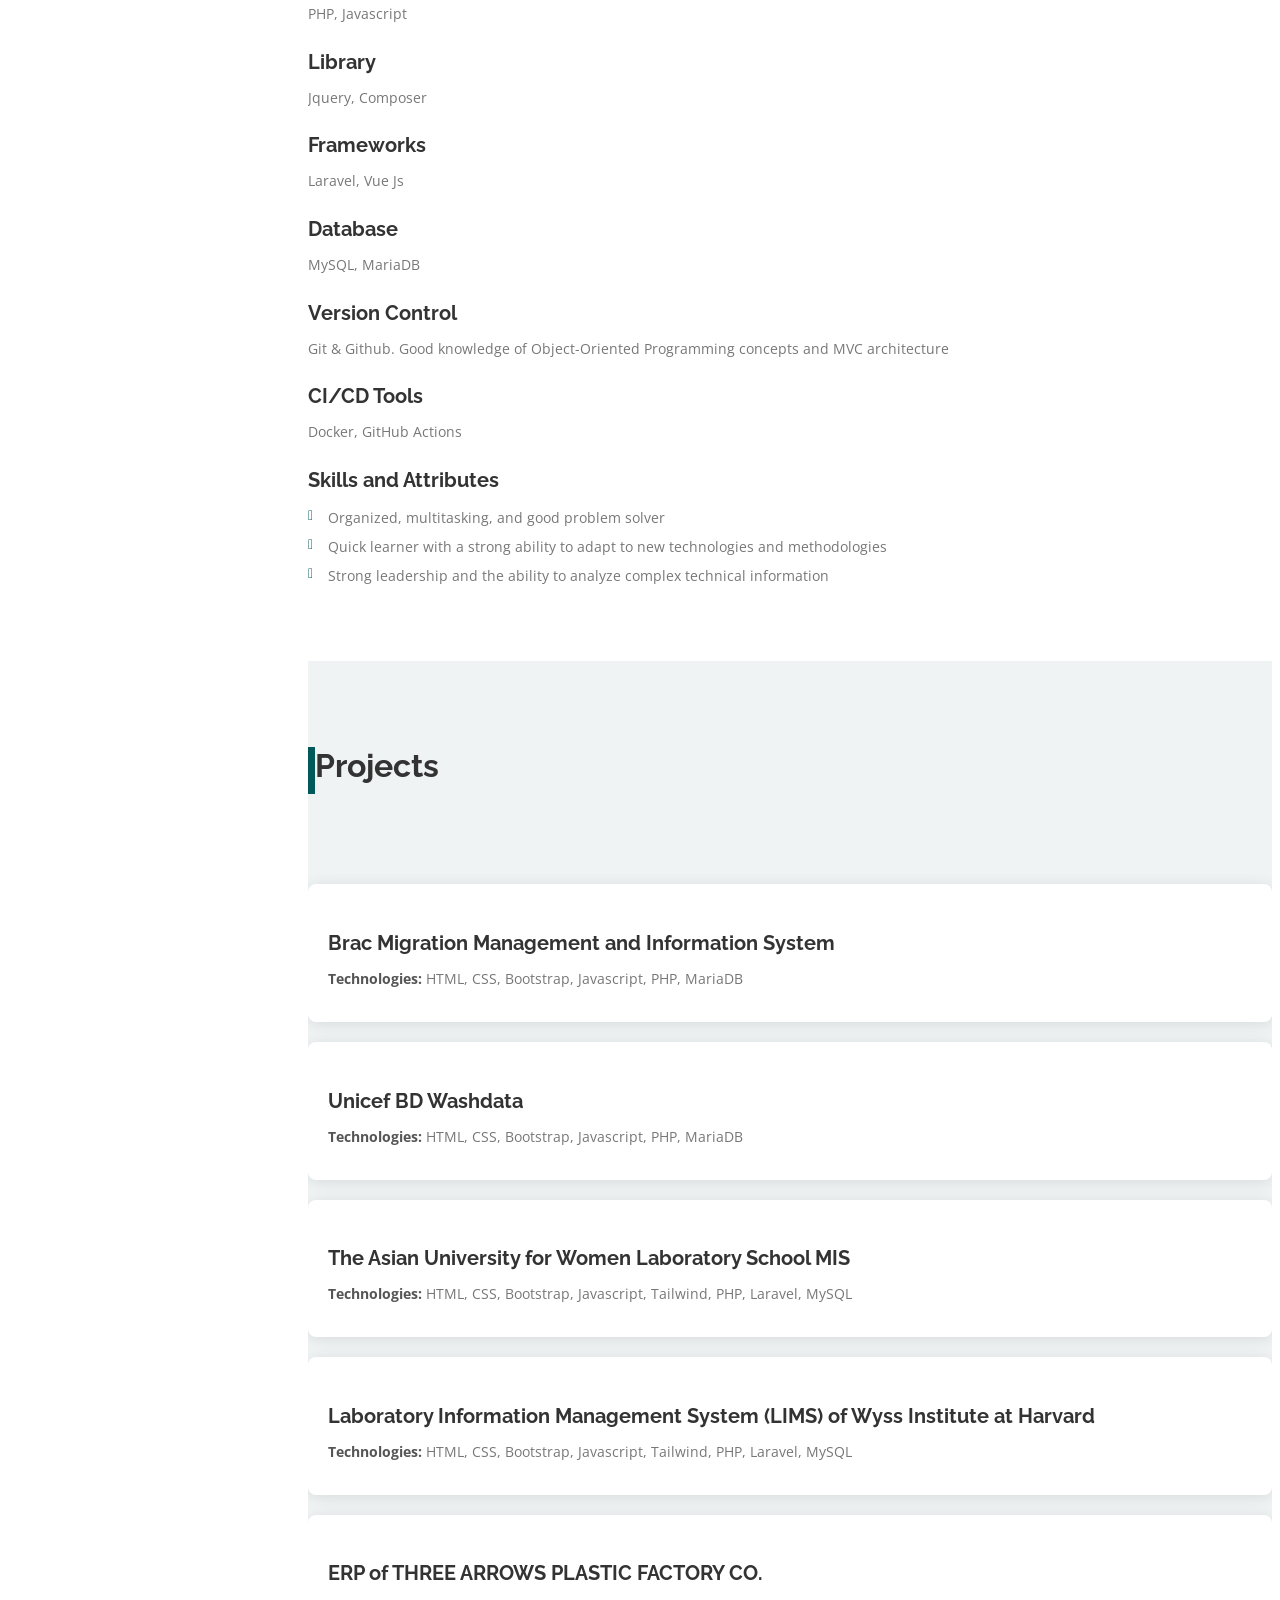
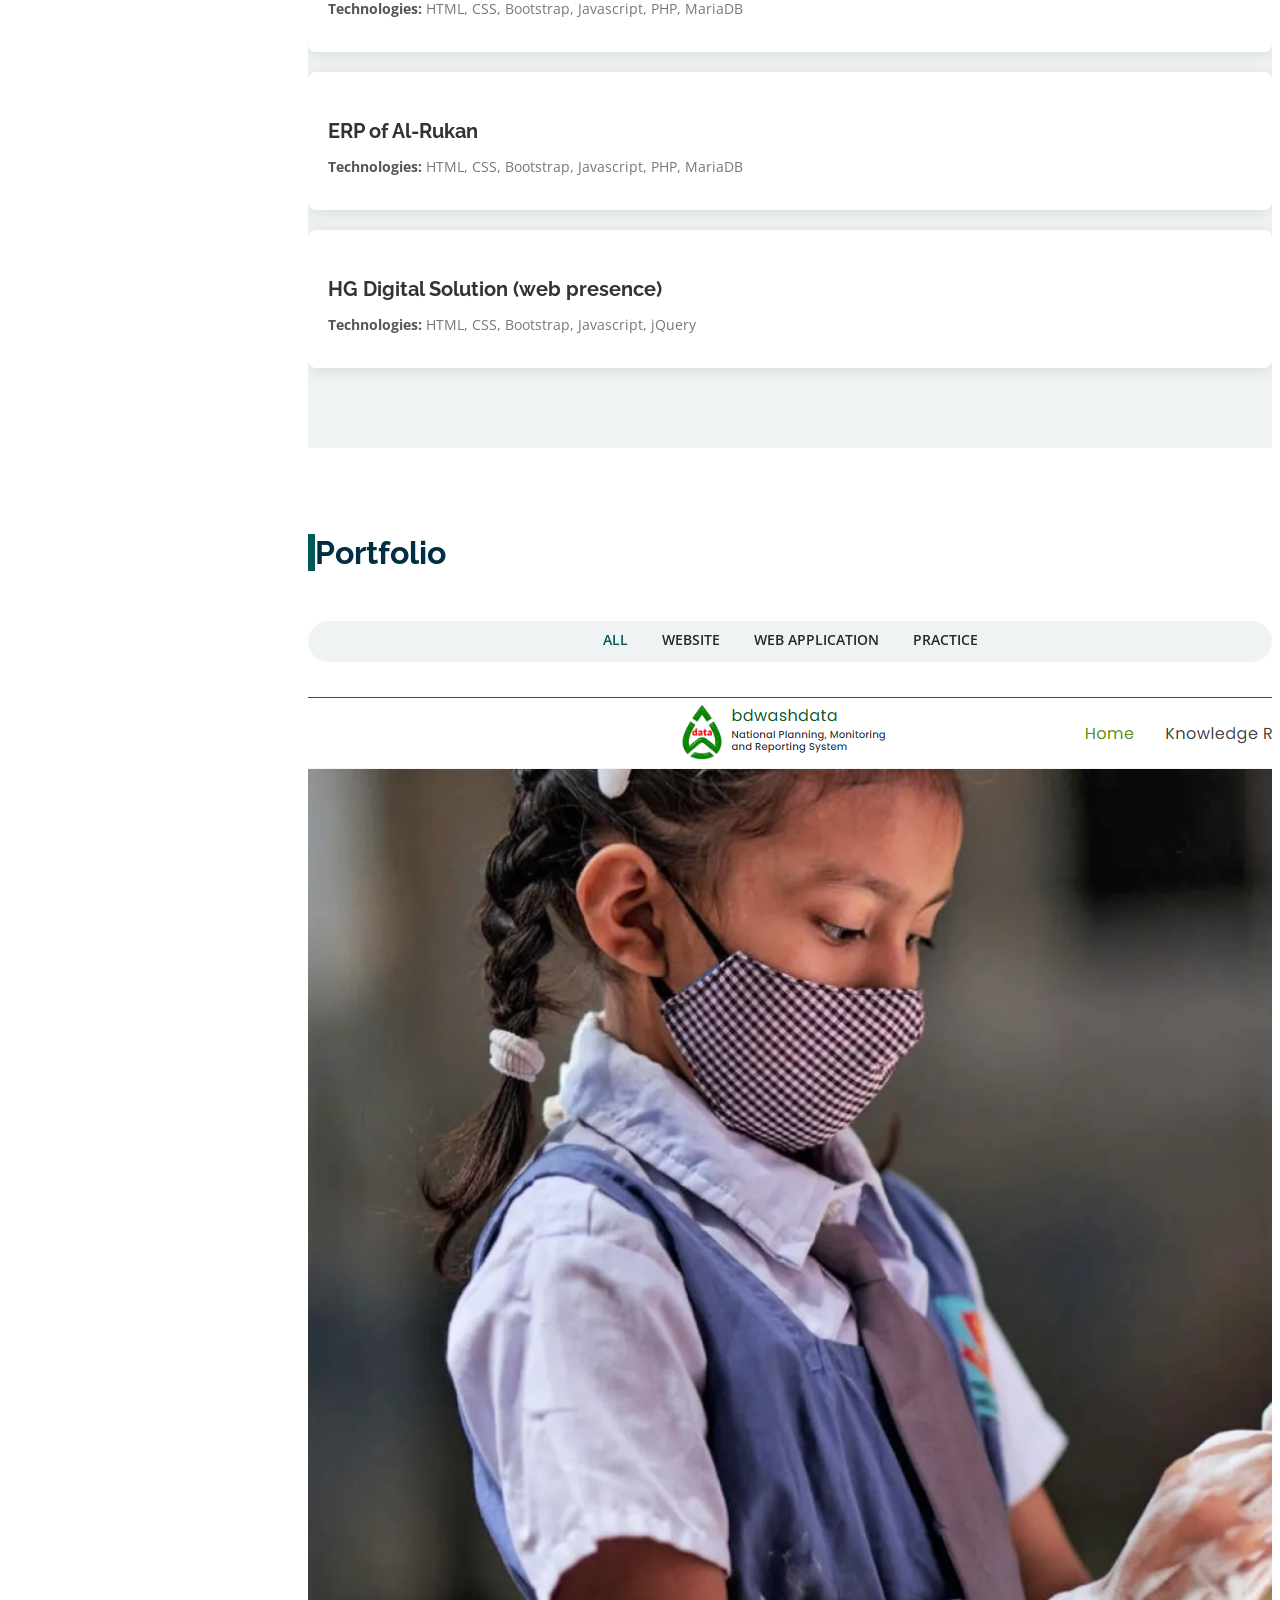
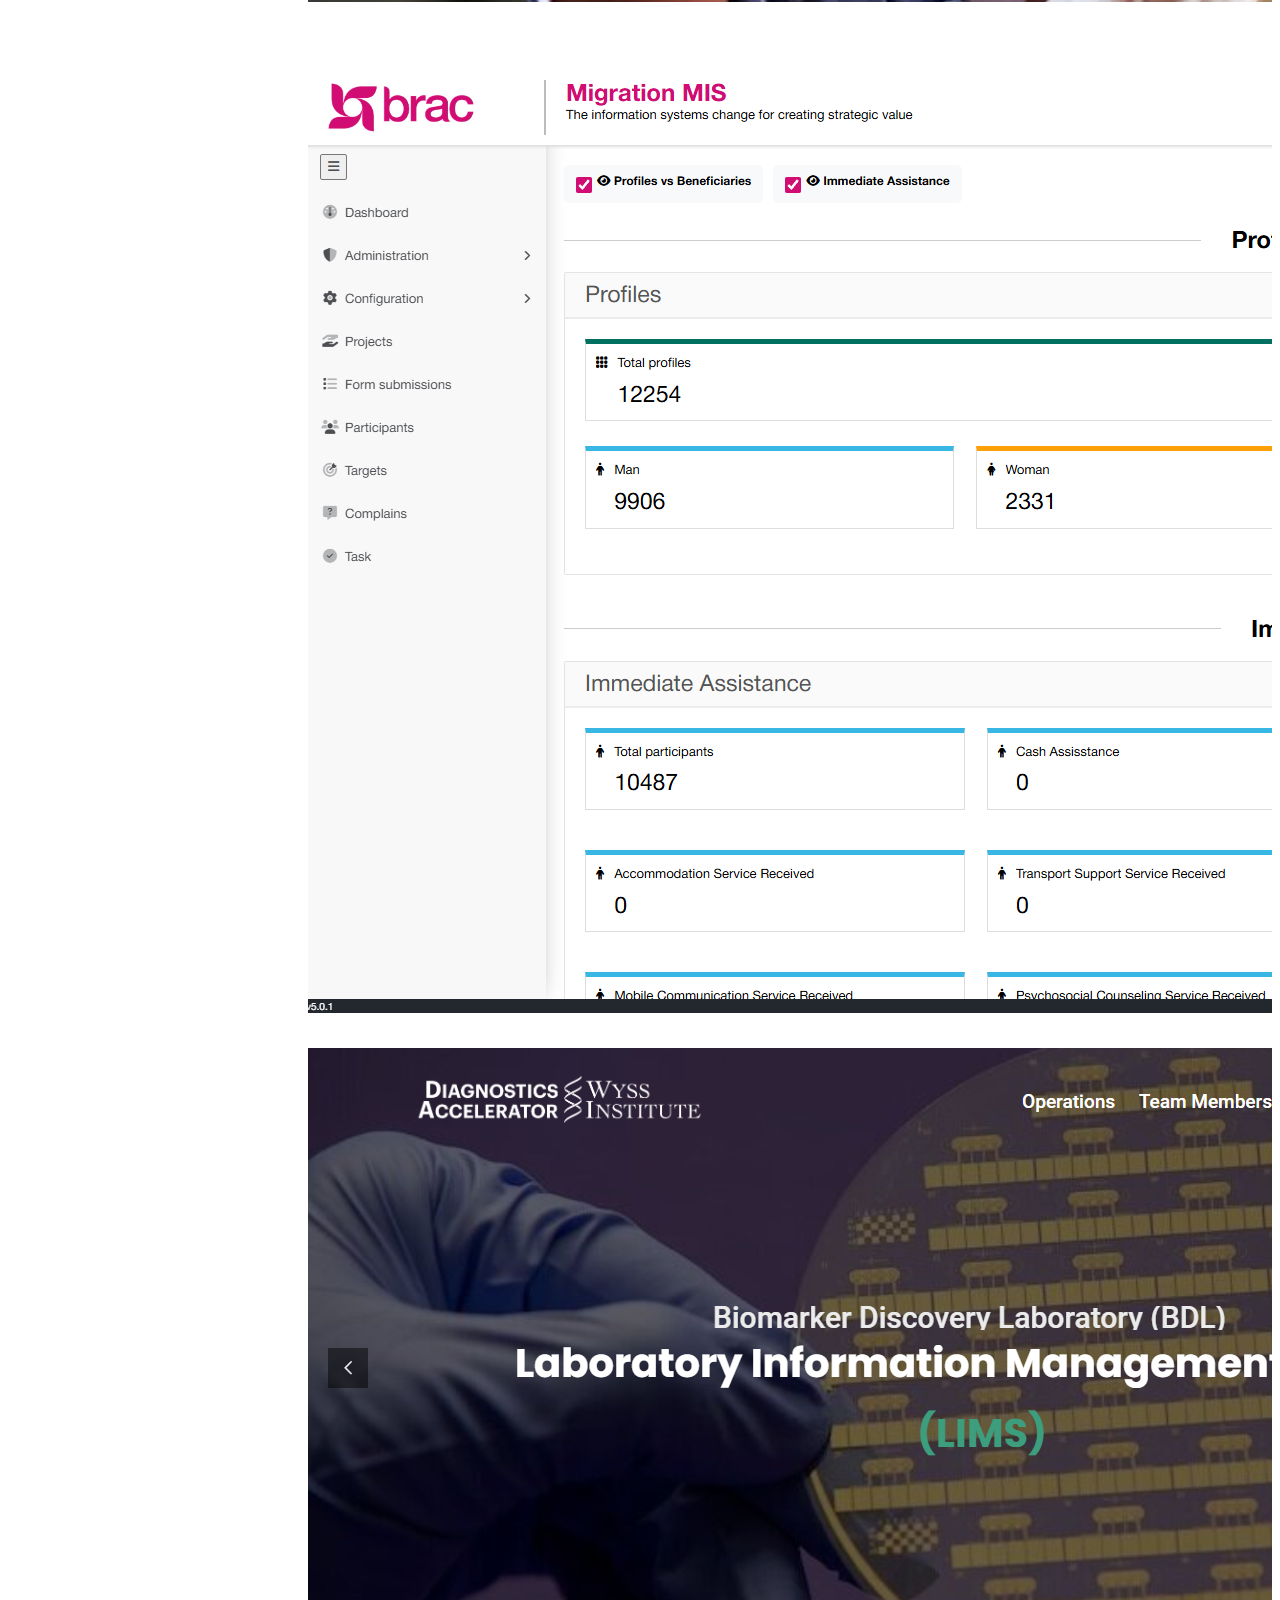
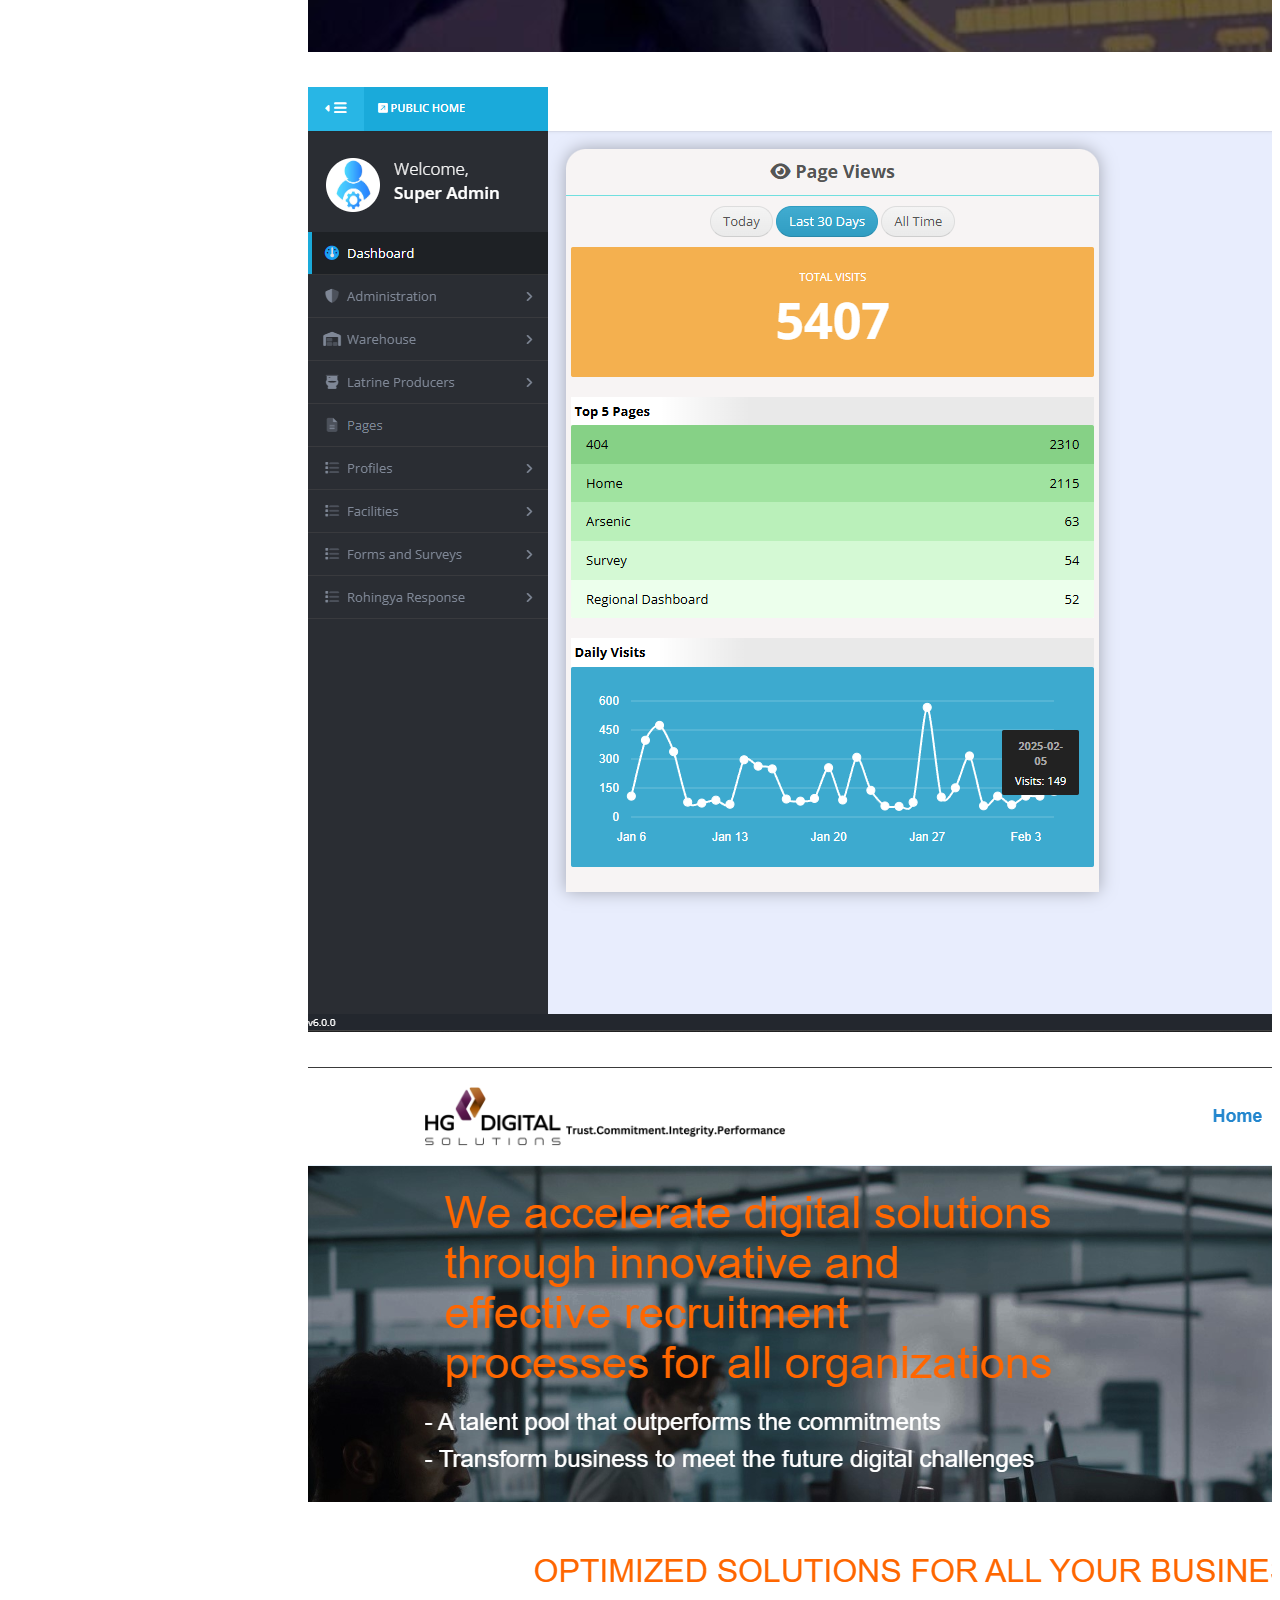
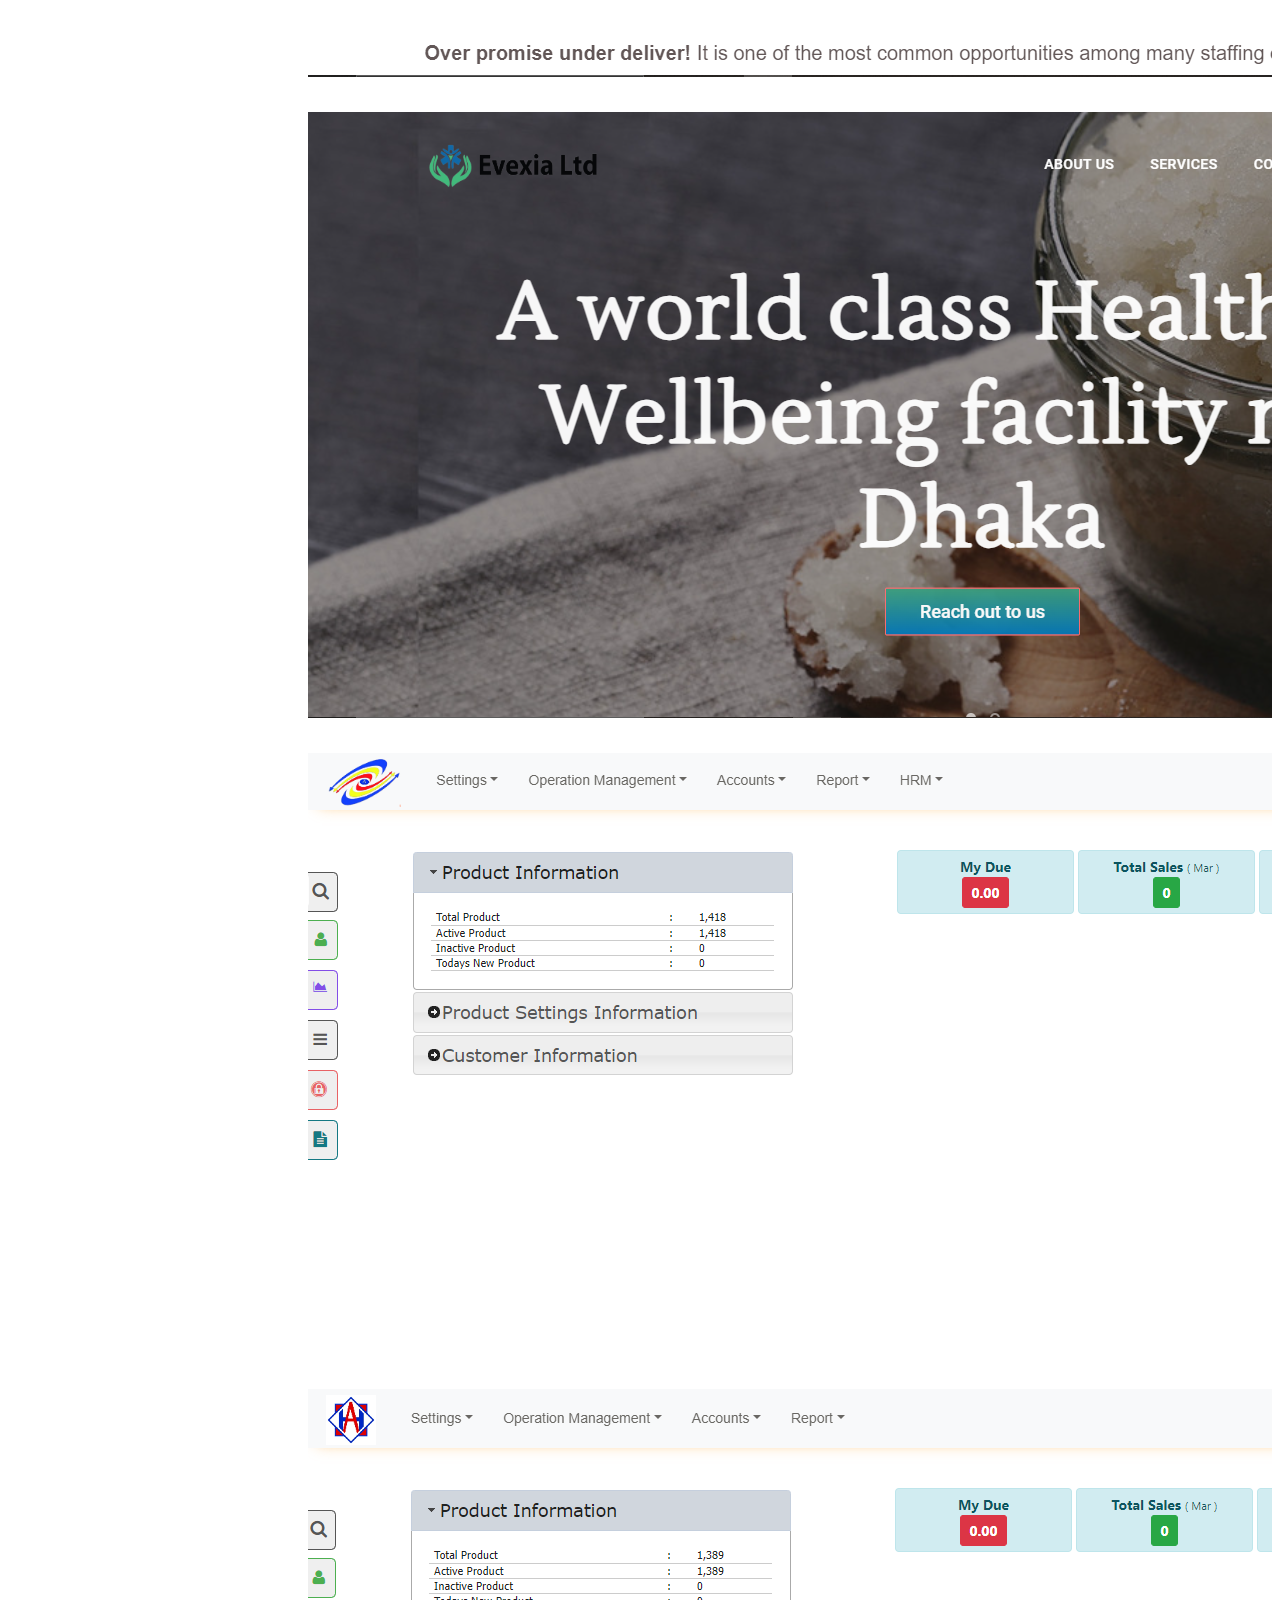
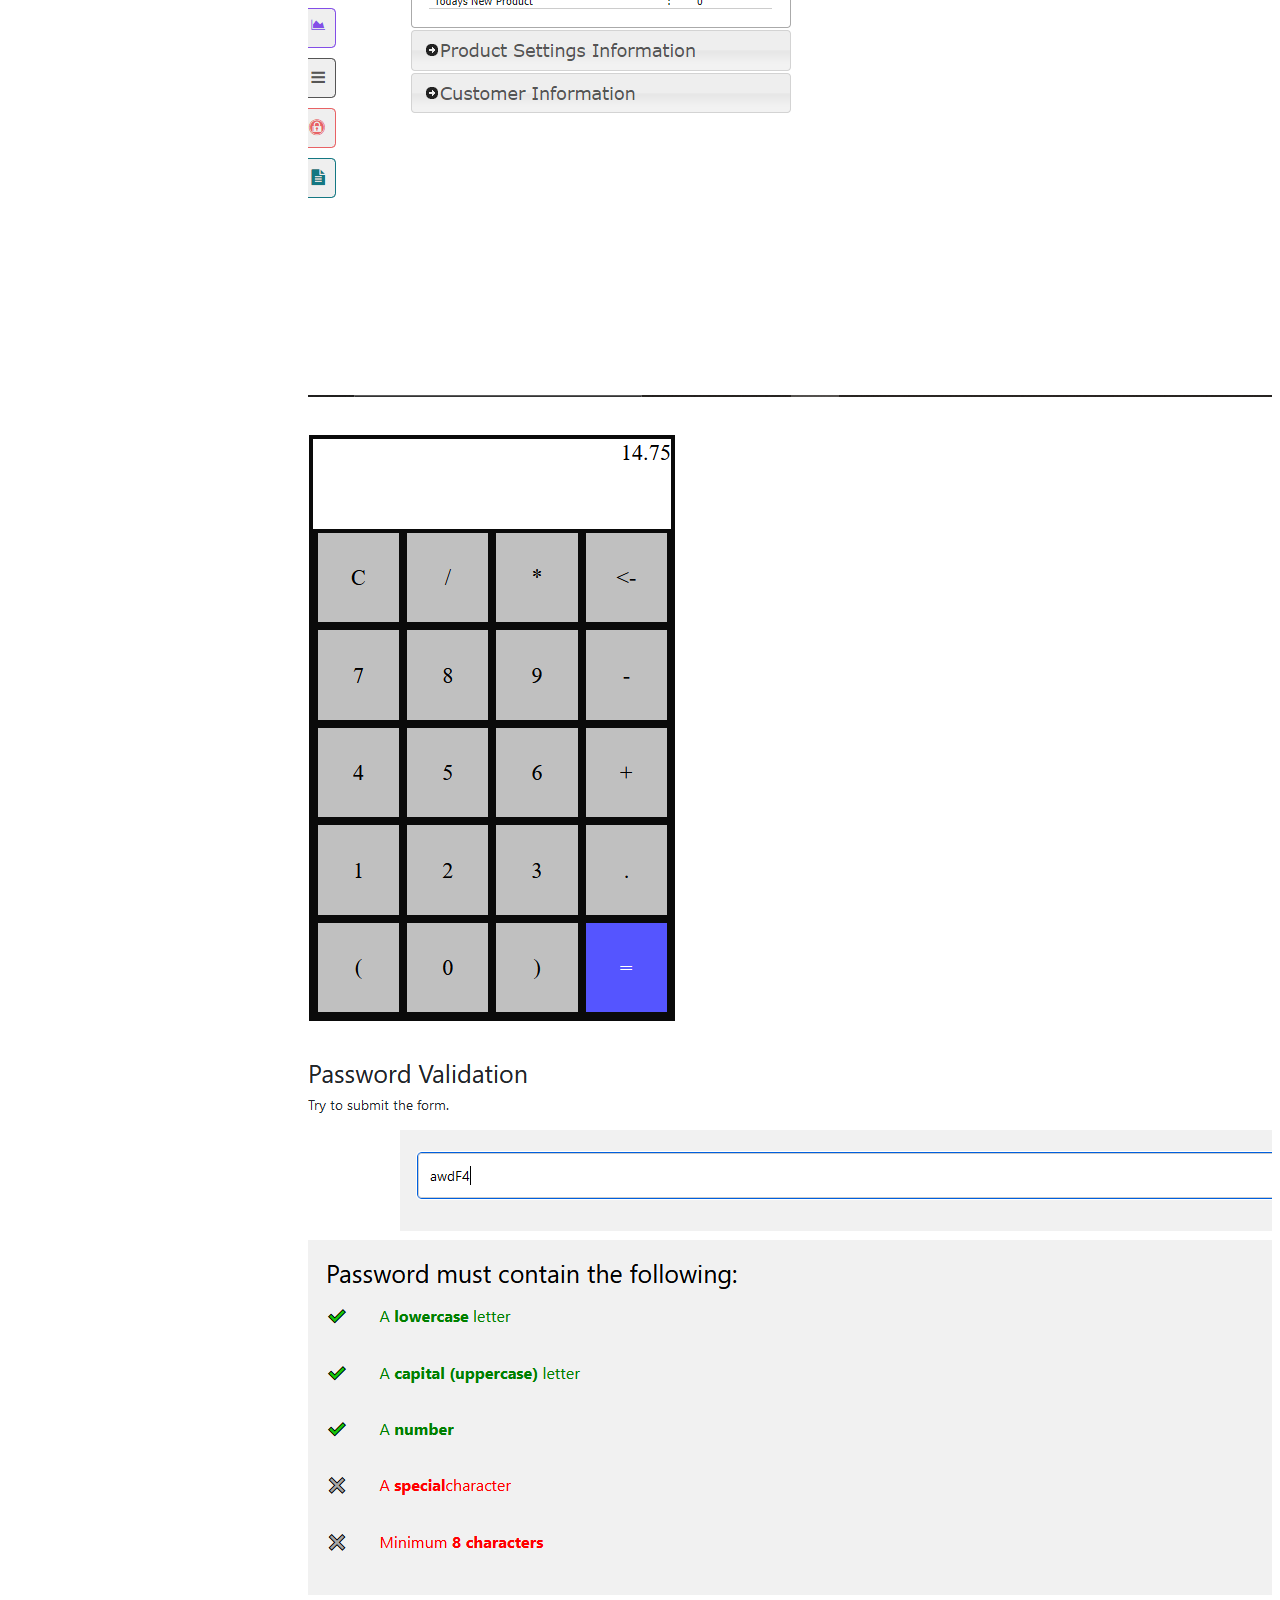
==== commit 7aa858a5: "dtg commented" ====
--- a/index.html
+++ b/index.html
@@ -549,17 +549,6 @@
 
           <div class="col-lg-4 col-md-6 portfolio-item filter-web">
             <div class="portfolio-wrap">
-              <img src="assets/img/portfolio/portfolio-3.PNG" class="img-fluid" alt="">
-              <div class="portfolio-links">
-                <a href="assets/img/portfolio/portfolio-3.PNG" data-gallery="portfolioGallery"
-                  class="portfolio-lightbox" title="Web 3"><i class="bx bx-plus"></i></a>
-                <a title="More Details"><i class="bx bx-link"></i></a>
-              </div>
-            </div>
-          </div>
-
-          <div class="col-lg-4 col-md-6 portfolio-item filter-web">
-            <div class="portfolio-wrap">
               <img src="assets/img/portfolio/portfolio-5.PNG" class="img-fluid" alt="">
               <div class="portfolio-links">
                 <a href="assets/img/portfolio/portfolio-5.PNG" data-gallery="portfolioGallery"
